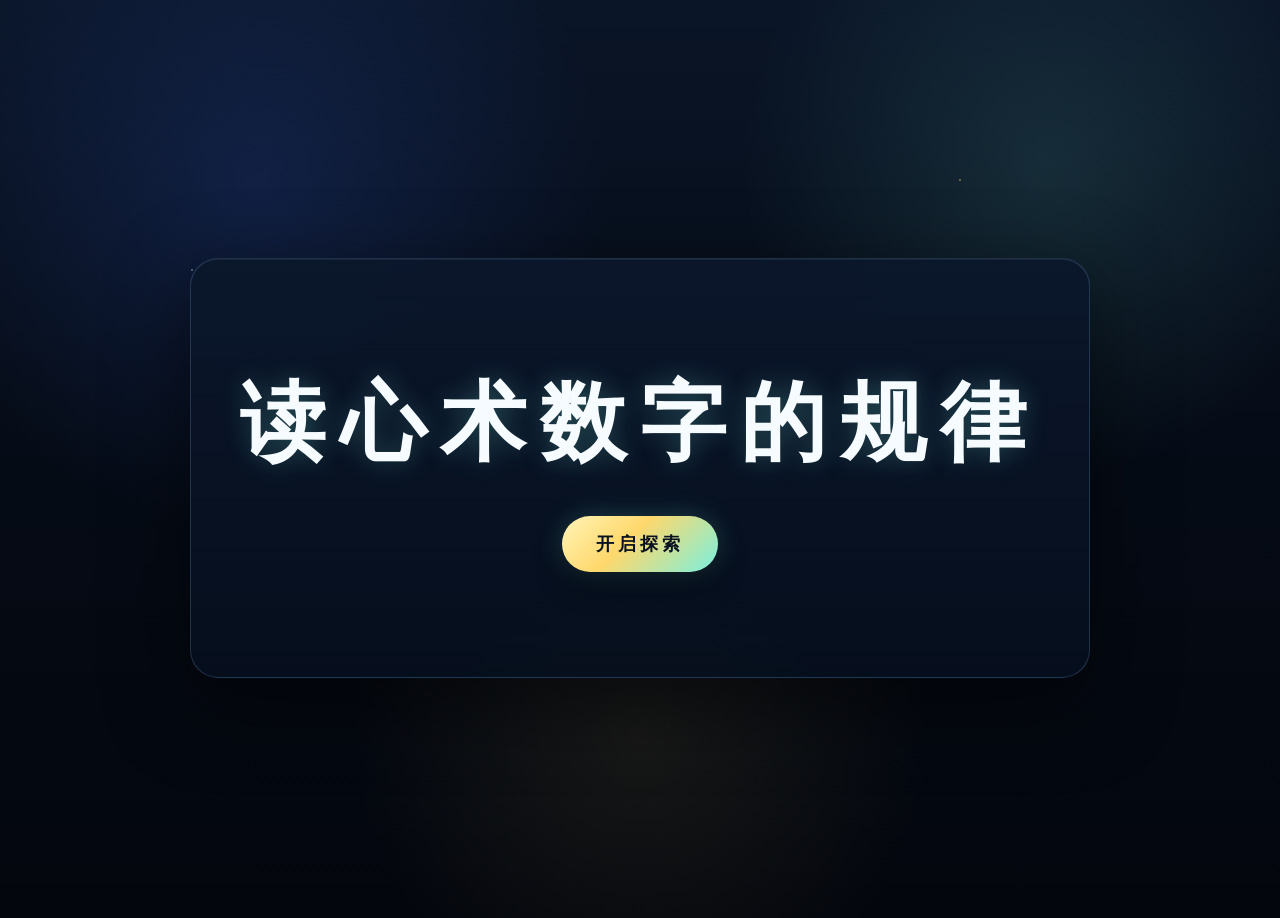
==== index.html @ 356b72db "Initial commit: 解密读心术互动页面 Co-authored-by: Cursor <cursoragent@cursor.com>" ====
﻿﻿﻿﻿﻿﻿﻿﻿<!DOCTYPE html>
<html lang="zh-CN">
<head>
    <meta charset="UTF-8" />
    <title>读心术解密</title>
    <style>
        :root {
            --bg: #07111f;
            --bg-deep: #030712;
            --panel: rgba(8, 20, 36, 0.86);
            --line: rgba(118, 198, 255, 0.22);
            --text: #eef6ff;
            --muted: #9cb8d3;
            --accent: #79f0df;
            --accent-2: #ffd76a;
            --danger: #ff6b6b;
            --cell-border: rgba(130, 180, 255, 0.18);
        }

        * {
            box-sizing: border-box;
            font-family: "Microsoft YaHei", sans-serif;
            margin: 0;
            padding: 0;
        }

        html, body { min-height: 100%; }

        body {
            background:
                radial-gradient(circle at 20% 20%, rgba(63, 111, 255, 0.16), transparent 28%),
                radial-gradient(circle at 82% 18%, rgba(121, 240, 223, 0.12), transparent 24%),
                radial-gradient(circle at 50% 80%, rgba(255, 215, 106, 0.08), transparent 30%),
                linear-gradient(180deg, #0a1527 0%, #050b15 52%, #03060d 100%);
            color: var(--text);
            overflow-x: hidden;
            position: relative;
        }

        body::before,
        body::after {
            content: "";
            position: fixed;
            inset: 0;
            pointer-events: none;
            z-index: 0;
        }

        body::before {
            background-image:
                radial-gradient(circle at 15% 30%, rgba(255,255,255,0.7) 0 1px, transparent 1.4px),
                radial-gradient(circle at 75% 20%, rgba(255,215,106,0.8) 0 1.2px, transparent 1.6px),
                radial-gradient(circle at 60% 72%, rgba(121,240,223,0.65) 0 1px, transparent 1.4px);
            opacity: 0.45;
        }

        body::after {
            background:
                linear-gradient(rgba(255,255,255,0.02) 1px, transparent 1px),
                linear-gradient(90deg, rgba(255,255,255,0.02) 1px, transparent 1px);
            background-size: 34px 34px;
            opacity: 0.16;
        }

        .start-screen {
            min-height: 100vh;
            display: flex;
            align-items: center;
            justify-content: center;
            padding: 32px;
            position: relative;
            z-index: 3;
        }

        .start-screen.hidden { display: none; }

        .start-panel {
            width: min(900px, 100%);
            min-height: 420px;
            padding: 48px 44px;
            border-radius: 28px;
            background: linear-gradient(180deg, rgba(11, 23, 43, 0.96) 0%, rgba(6, 15, 29, 0.94) 100%);
            border: 1px solid rgba(126, 190, 255, 0.2);
            box-shadow: 0 24px 80px rgba(0, 0, 0, 0.5), inset 0 1px 0 rgba(255,255,255,0.06);
            display: flex;
            flex-direction: column;
            align-items: center;
            justify-content: center;
            text-align: center;
        }

        .start-title {
            font-family: "STKaiti", "KaiTi", serif;
            font-size: clamp(46px, 8vw, 86px);
            letter-spacing: 14px;
            color: #f5fbff;
            margin-bottom: 34px;
            text-shadow: 0 0 24px rgba(121, 240, 223, 0.25);
        }

        #startBtn {
            border: none;
            padding: 16px 34px;
            border-radius: 999px;
            cursor: pointer;
            color: #08111f;
            font-size: 18px;
            font-weight: bold;
            letter-spacing: 4px;
            background: linear-gradient(135deg, #fff4b8 0%, #ffd86c 42%, #79f0df 100%);
            box-shadow: 0 14px 28px rgba(0,0,0,0.35), 0 0 26px rgba(121,240,223,0.22);
        }

        .app-shell {
            display: none;
            min-height: 100vh;
            padding: 24px 36px 40px;
            position: relative;
            z-index: 2;
        }

        .app-shell.active {
            display: block;
            animation: revealApp .6s ease both;
        }

        @keyframes revealApp {
            from { opacity: 0; transform: translateY(18px); }
            to { opacity: 1; transform: translateY(0); }
        }

        #resetBtn {
            position: fixed;
            top: 18px;
            left: 18px;
            width: 46px;
            height: 46px;
            font-size: 24px;
            background: linear-gradient(180deg, #17304b 0%, #0e1f34 100%);
            color: #fff6d2;
            border: 1px solid rgba(255, 215, 106, 0.36);
            border-radius: 14px;
            cursor: pointer;
            z-index: 30;
            display: flex;
            align-items: center;
            justify-content: center;
        }

        .main-title {
            text-align: center;
            font-family: "STKaiti", "KaiTi", serif;
            font-size: clamp(34px, 4vw, 52px);
            font-weight: bold;
            color: #f5fbff;
            margin-bottom: 12px;
            letter-spacing: 10px;
            text-shadow: 0 0 24px rgba(121,240,223,0.18);
        }

        .main-subtitle {
            text-align: center;
            color: var(--muted);
            font-size: 15px;
            letter-spacing: 2px;
            margin-bottom: 30px;
            min-height: 22px;
        }

        .container {
            display: flex;
            gap: 52px;
            align-items: flex-start;
            justify-content: center;
            flex-wrap: wrap;
            margin-top: 0;
        }

        .boardWrap {
            position: relative;
            display: flex;
            flex-direction: column;
            align-items: center;
            gap: 18px;
            padding: 24px 24px 20px;
            background: var(--panel);
            border: 1px solid var(--line);
            border-radius: 28px;
            box-shadow: 0 20px 50px rgba(0,0,0,0.36);
        }

        .board {
            display: grid;
            grid-template-columns: repeat(11, 50px);
            grid-template-rows: repeat(9, 50px);
            gap: 4px;
            padding: 8px;
            background: linear-gradient(180deg, rgba(11, 22, 40, 0.95), rgba(6, 12, 24, 0.95));
            border: 1px solid rgba(126, 190, 255, 0.16);
            border-radius: 20px;
            position: relative;
            z-index: 1;
        }

        .num {
            background: linear-gradient(180deg, rgba(14, 26, 44, 0.96) 0%, rgba(7, 14, 24, 0.96) 100%);
            display: flex;
            align-items: center;
            justify-content: center;
            font-size: 16px;
            font-weight: bold;
            color: #ecf7ff;
            position: relative;
            width: 50px;
            height: 50px;
            border: 1px solid var(--cell-border);
            border-radius: 14px;
        }

        .num span {
            font-size: 12px;
            margin-left: 2px;
        }

        .num.light {
            background: linear-gradient(180deg, #8bf6e8 0%, #5be2d2 100%) !important;
            color: #051019 !important;
            font-size: 20px !important;
            border-color: rgba(255,255,255,0.52);
            box-shadow: 0 0 18px rgba(121,240,223,0.34);
        }

        .num.light.animate {
            animation: blinkLight 0.6s ease-in-out 2;
        }

        @keyframes blinkLight {
            0% { transform: scale(1); }
            50% { transform: scale(1.08); }
            100% { transform: scale(1.03); }
        }

        /* 规律引导：点亮 4 个及以上后，用更强的聚焦效果抓住注意力 */
        .boardWrap.pattern-focus-mode {
            box-shadow: 0 20px 50px rgba(0,0,0,0.36), 0 0 42px rgba(255, 107, 107, 0.18);
        }

        .boardWrap.pattern-focus-mode .num:not(.light) {
            opacity: 0.36;
            filter: saturate(0.55);
            transition: opacity 0.25s ease, filter 0.25s ease;
        }

        .num.light.pattern-focus {
            z-index: 8;
            animation: patternFocusPulse 1.05s ease-in-out infinite;
            box-shadow: 0 0 22px rgba(121,240,223,0.46), 0 0 34px rgba(255,215,106,0.22);
        }

        @keyframes patternFocusPulse {
            0%, 100% { transform: scale(1); }
            50% { transform: scale(1.09); }
        }

        .circle-animation {
            --circle-delay: 0s;
            position: absolute;
            width: 66px;
            height: 66px;
            top: -8px;
            left: -8px;
            border-radius: 50%;
            border: 5px solid #ff4d4d;
            opacity: 0;
            pointer-events: none;
            z-index: 10;
            box-shadow: 0 0 14px rgba(255, 107, 107, 0.95), 0 0 30px rgba(255, 215, 106, 0.35);
            animation:
                circleDraw 0.7s ease-out var(--circle-delay) forwards,
                circleBreath 1.1s ease-in-out calc(var(--circle-delay) + 0.7s) 4;
        }

        .circle-animation::before,
        .circle-animation::after {
            content: "";
            position: absolute;
            inset: -8px;
            border-radius: 50%;
            border: 2px solid rgba(255, 215, 106, 0.85);
            animation: haloExpand 1.1s ease-out calc(var(--circle-delay) + 0.2s) 4;
        }

        .circle-animation::after {
            inset: -15px;
            border-color: rgba(255, 107, 107, 0.45);
            animation-delay: calc(var(--circle-delay) + 0.38s);
        }

        @keyframes circleDraw {
            0% { opacity: 0; transform: scale(0.35) rotate(0deg); border-color: transparent; }
            45% { opacity: 1; border-color: #ff4d4d; }
            100% { opacity: 1; transform: scale(1) rotate(360deg); border-color: #ff4d4d; }
        }

        @keyframes circleBreath {
            0%, 100% { transform: scale(1); }
            50% { transform: scale(1.13); }
        }

        @keyframes haloExpand {
            0% { opacity: 0.95; transform: scale(0.8); }
            100% { opacity: 0; transform: scale(1.35); }
        }

        .num-math-bubble {
            position: absolute;
            left: 50%;
            bottom: calc(100% + 10px);
            transform: translate(-50%, 6px) scale(0.88);
            padding: 5px 10px;
            border-radius: 999px;
            background: #ffd966;
            color: #222;
            font-size: 16px;
            font-weight: bold;
            line-height: 1;
            white-space: nowrap;
            pointer-events: none;
            box-shadow: 0 8px 18px rgba(0,0,0,0.35);
            opacity: 0;
            z-index: 5;
            animation: mathBubblePopUp 100s ease forwards;
        }

        .num-math-bubble::after {
            content: '';
            position: absolute;
            left: 50%;
            top: 100%;
            transform: translateX(-50%);
            border-width: 8px 7px 0 7px;
            border-style: solid;
            border-color: #ffd966 transparent transparent transparent;
        }

        .num-math-bubble.down {
            top: calc(100% + 10px);
            bottom: auto;
            transform: translate(-50%, -6px) scale(0.88);
            animation: mathBubblePopDown 100s ease forwards;
        }

        .num-math-bubble.down::after {
            top: auto;
            bottom: 100%;
            border-width: 0 7px 8px 7px;
            border-color: transparent transparent #ffd966 transparent;
        }

        @keyframes mathBubblePopUp {
            0% { opacity: 0; transform: translate(-50%, 10px) scale(0.78); }
            1% { opacity: 1; transform: translate(-50%, 0) scale(1); }
            99% { opacity: 1; transform: translate(-50%, -2px) scale(1); }
            100% { opacity: 0; transform: translate(-50%, -10px) scale(0.92); }
        }

        @keyframes mathBubblePopDown {
            0% { opacity: 0; transform: translate(-50%, -10px) scale(0.78); }
            1% { opacity: 1; transform: translate(-50%, 0) scale(1); }
            99% { opacity: 1; transform: translate(-50%, 2px) scale(1); }
            100% { opacity: 0; transform: translate(-50%, 10px) scale(0.92); }
        }

        .flow {
            display: flex;
            flex-direction: column;
            align-items: center;
            gap: 16px;
            width: 320px;
            padding: 24px;
            background: var(--panel);
            border: 1px solid var(--line);
            border-radius: 28px;
        }

        .inputFixed {
            position: relative;
            width: 100%;
            height: 84px;
        }

        .box {
            width: 100%;
            min-height: 78px;
            border: 1px solid rgba(126, 190, 255, 0.24);
            border-radius: 18px;
            display: flex;
            align-items: center;
            justify-content: center;
            font-size: 20px;
            background: rgba(7, 16, 29, 0.92);
            color: var(--text);
            padding: 0 14px;
            text-align: center;
        }

        .arrow {
            width: 0;
            height: 0;
            border-left: 13px solid transparent;
            border-right: 13px solid transparent;
            border-top: 16px solid rgba(121,240,223,0.92);
        }

        input {
            width: 100%;
            height: 100%;
            border: none;
            outline: none;
            text-align: center;
            font-size: 28px;
            font-weight: bold;
            background: transparent;
            color: #f6fbff;
            letter-spacing: 2px;
        }

        .inputFixed.guide-input .box {
            animation: inputGuidePulse 1.2s ease-in-out 2;
            border-color: rgba(255, 215, 106, 0.78);
            box-shadow: 0 0 24px rgba(255, 215, 106, 0.2);
        }

        .inputFixed.guide-input::before {
            content: attr(data-guide);
            position: absolute;
            left: 50%;
            top: -40px;
            transform: translateX(-50%);
            padding: 8px 16px;
            border-radius: 999px;
            background: linear-gradient(135deg, rgba(255, 244, 184, 0.98) 0%, rgba(121, 240, 223, 0.96) 100%);
            color: #102132;
            font-size: 17px;
            font-weight: bold;
            letter-spacing: 1px;
            white-space: nowrap;
            box-shadow: 0 10px 24px rgba(0,0,0,0.34), 0 0 18px rgba(255,215,106,0.18);
            z-index: 3;
            animation: inputHintFloat 0.28s ease both;
        }

        .inputFixed.guide-input::after {
            content: "";
            position: absolute;
            left: 50%;
            top: -11px;
            transform: translateX(-50%);
            width: 0;
            height: 0;
            border-left: 9px solid transparent;
            border-right: 9px solid transparent;
            border-top: 11px solid rgba(255, 244, 184, 0.98);
            z-index: 3;
            animation: inputHintFloat 0.28s ease both;
        }
        /* 小手引导图标 */
        /* 小手引导图标 */
        .hand-guide {
            position: absolute;
            font-size: 42px;
            z-index: 100;
            pointer-events: none;
            animation: handGuideMove 2s ease-in-out 3;
        }

        @keyframes handGuideMove {
            0% {
                opacity: 0;
                transform: translate(-30px, -80px) scale(0.6);
            }
            25% {
                opacity: 1;
                transform: translate(-10px, -20px) scale(1);
            }
            50% {
                transform: translate(0, 5px) scale(1.05);
            }
            60% {
                transform: translate(0, -5px) scale(0.95);
            }
            70% {
                transform: translate(0, 3px) scale(1.02);
            }
            80% {
                opacity: 1;
                transform: translate(0, 0) scale(1);
            }
            100% {
                opacity: 0;
                transform: translate(10px, 10px) scale(0.8);
            }
        }
        @keyframes inputGuidePulse {
            0% { transform: scale(1); box-shadow: 0 0 0 rgba(255, 215, 106, 0); }
            45% { transform: scale(1.035); box-shadow: 0 0 28px rgba(255, 215, 106, 0.34); }
            100% { transform: scale(1); box-shadow: 0 0 0 rgba(255, 215, 106, 0); }
        }

        @keyframes inputHintFloat {
            0% { opacity: 0; transform: translate(-50%, 8px) scale(0.92); }
            100% { opacity: 1; transform: translate(-50%, 0) scale(1); }
        }

        /* 去掉 number 输入框上下箭头 */
        input::-webkit-outer-spin-button,
        input::-webkit-inner-spin-button {
            -webkit-appearance: none;
            margin: 0;
        }

        input[type="number"] {
            -moz-appearance: textfield;
            appearance: textfield;
        }

        #result {
            color: #ffe7a2;
            font-weight: bold;
        }

        #secretBtn {
            padding: 13px 28px;
            background: linear-gradient(135deg, #fff4b8 0%, #ffd76a 52%, #ffe9a8 100%);
            color: #1d2530;
            border: 1px solid rgba(255,255,255,0.45);
            border-radius: 999px;
            font-size: 16px;
            font-weight: bold;
            cursor: pointer;
            display: none;
            opacity: 0;
            transform: translateY(8px) scale(0.96);
            transition: opacity 0.8s ease, transform 0.8s ease;
        }

        #secretBtn.reveal {
            opacity: 0.88;
            transform: translateY(0) scale(1);
        }

        #secretBtn.reveal.soft-breath {
            animation: secretBtnSoftBreath 2.4s ease-in-out infinite;
        }

        @keyframes secretBtnSoftBreath {
            0%, 100% {
                opacity: 0.86;
                transform: translateY(0) scale(1);
                box-shadow: 0 8px 18px rgba(0,0,0,0.24), 0 0 0 rgba(255,215,106,0);
            }
            50% {
                opacity: 1;
                transform: translateY(0) scale(1.035);
                box-shadow: 0 10px 22px rgba(0,0,0,0.28), 0 0 18px rgba(255,215,106,0.22);
            }
        }

        /* 气泡：最高层，不被遮罩挡住 */
        .tip-bubble {
            position: fixed;
            right: 30px;
            bottom: 24px;
            padding: 14px 20px;
            font-size: 22px;
            min-width: 180px;
            max-width: 500px;
            background: linear-gradient(135deg, rgba(126, 247, 229, 0.95) 0%, rgba(255, 231, 162, 0.96) 100%);
            color: #132230;
            border-radius: 20px 8px 20px 20px;
            z-index: 300;
            display: none;
            animation: bubbleBlink 0.6s;
            line-height: 1.45;
            text-align: left;
            white-space: pre-wrap;
            box-shadow: 0 14px 28px rgba(0,0,0,0.34);
        }

        .tip-bubble.show { display: block; }

        @keyframes bubbleBlink {
            0% { opacity: 0; transform: scale(.84) translateY(12px); }
            100% { opacity: 1; transform: scale(1) translateY(0); }
        }

        .focus-overlay {
            position: fixed;
            inset: 0;
            background: rgba(0, 0, 0, 0.85);
            z-index: 140;
            display: none;
        }

        .focus-overlay.active { display: block; }

        .focus-fly-layer {
            position: fixed;
            inset: 0;
            z-index: 200;
            pointer-events: none;
        }

        .fly-num {
            position: fixed;
            width: 50px;
            height: 50px;
            border-radius: 14px;
            display: flex;
            align-items: center;
            justify-content: center;
            font-size: 22px;
            font-weight: bold;
            color: #051019;
            background: linear-gradient(180deg, #8bf6e8 0%, #5be2d2 100%);
            border: 1px solid rgba(255,255,255,0.52);
            box-shadow: 0 0 18px rgba(121,240,223,0.34);
            z-index: 201;
            transform-origin: center center;
        }

        .result-fly-num {
            position: fixed;
            width: 50px;
            height: 50px;
            border-radius: 14px;
            display: flex;
            align-items: center;
            justify-content: center;
            font-size: 22px;
            font-weight: bold;
            color: #051019;
            background: linear-gradient(180deg, #fff1a8 0%, #79f0df 100%);
            border: 1px solid rgba(255,255,255,0.62);
            box-shadow: 0 0 24px rgba(255,215,106,0.38), 0 0 18px rgba(121,240,223,0.28);
            z-index: 260;
            pointer-events: none;
            transform-origin: center center;
        }

        #continueExploreBtn {
            position: fixed;
            left: 50%;
            top: calc(50% + 96px);
            transform: translateX(-50%);
            padding: 13px 30px;
            border: none;
            border-radius: 999px;
            font-size: 18px;
            font-weight: bold;
            letter-spacing: 2px;
            color: #1d2530;
            background: linear-gradient(135deg, #fff4b8 0%, #ffd76a 52%, #ffe9a8 100%);
            box-shadow: 0 12px 24px rgba(0,0,0,0.38), 0 0 28px rgba(255,215,106,0.28);
            cursor: pointer;
            z-index: 220;
            display: none;
        }

        #continueExploreBtn.show { display: block; }

        /* hover 算式气泡 */
        .num.light .hover-bubble {
            display: none;
            position: absolute;
            left: 50%;
            bottom: calc(100% + 10px);
            transform: translateX(-50%);
            padding: 5px 10px;
            border-radius: 999px;
            background: rgba(255, 255, 255, 0.92);
            color: #1a2e3a;
            font-size: 14px;
            font-weight: bold;
            line-height: 1;
            white-space: nowrap;
            pointer-events: none;
            box-shadow: 0 4px 12px rgba(0,0,0,0.28);
            z-index: 20;
        }

        .num.light .hover-bubble::after {
            content: '';
            position: absolute;
            left: 50%;
            top: 100%;
            transform: translateX(-50%);
            border-width: 6px 5px 0 5px;
            border-style: solid;
            border-color: rgba(255,255,255,0.92) transparent transparent transparent;
        }

        .num.light:hover .hover-bubble {
            display: block;
        }
    </style>
</head>
<body>
<div class="start-screen" id="startScreen">
    <div class="start-panel">
        <h1 class="start-title">读心术数字的规律</h1>
        <button id="startBtn">开启探索</button>
    </div>
</div>

<div class="app-shell" id="appShell">
    <button id="resetBtn">↻</button>
    <h1 class="main-title">找一找数字的规律</h1>
    <p class="main-subtitle"></p>

    <div class="container">
        <div class="boardWrap">
            <div class="board" id="board"></div>
            <button id="secretBtn">发现规律✅</button>
        </div>

        <div class="flow">
            <div class="inputFixed">
                <div class="box">
                    <input type="text" id="input" inputmode="numeric" maxlength="2" autocomplete="off" />
                </div>
            </div>

            <div class="arrow"></div>
            <div class="box" id="boxGe">减去这个数的个位数字：</div>
            <div class="arrow"></div>
            <div class="box" id="boxShi">减去这个数的十位数字：</div>
            <div class="arrow"></div>
            <div class="box" id="result"></div>
        </div>
    </div>
</div>

<div class="tip-bubble" id="normalTip"></div>

<div class="focus-overlay" id="focusOverlay">
    <div class="focus-fly-layer" id="focusFlyLayer"></div>
    <button id="continueExploreBtn">继续探索</button>
</div>

<audio id="bgm" src="bgm.mp3" loop preload="auto">
<audio id="voiceAudio" preload="auto">
<audio id="effectAudio" preload="auto"></audio>

<script>
    const board = document.getElementById('board');
    const boardWrap = document.querySelector('.boardWrap');
    const appShell = document.getElementById('appShell');
    const startScreen = document.getElementById('startScreen');
    const startBtn = document.getElementById('startBtn');
    const bgm = document.getElementById('bgm');
    const voiceAudio = document.getElementById('voiceAudio');
    const effectAudio = document.getElementById('effectAudio');
    const secretBtn = document.getElementById('secretBtn');
    const normalTip = document.getElementById('normalTip');
    const input = document.getElementById('input');
    const inputFixed = document.querySelector('.inputFixed');
    const resetBtn = document.getElementById('resetBtn');
    const boxGe = document.getElementById('boxGe');
    const boxShi = document.getElementById('boxShi');
    const resultBox = document.getElementById('result');

    const focusOverlay = document.getElementById('focusOverlay');
    const focusFlyLayer = document.getElementById('focusFlyLayer');
    const continueExploreBtn = document.getElementById('continueExploreBtn');

    let numDomList = [];
    let lightRecord = [];
    let lastTenDigit = null;
    let lastResult = null;
    let circleTimer = null;
    let hasStarted = false;
    let isResultAnimating = false;
    let isFocusAnimating = false;
    let hasPlayedThreeNumsFocus = false;
    let secretBtnTimer = null;

    const mathBubbleTimers = new WeakMap();

    const lionNums = new Set([9,18,27,36,45,54,63,72,81,90,99]);
    const randomEmojis = ["🐹","🍎","🍊","⭐","🐶","🌸","🐮","🔥","🌈","✨","💡","🦁"];

    bgm.volume = 0.14;

    // 阶段音频配置
    const stageAudioConfig = {
        start: { text: '先输入一个10到19之间的两位数，看看会得到什么结果', audio: 'audio/0.mp3' },
        firstLight: { text: '很好。接下来试试其他两位数', audio: 'audio/1.mp3' },
        secondLight: { text: '再尝试输入一个新的数，或许你会有所发现', audio: 'audio/2.mp3' },
        thirdLight: { text: '看看你点亮的三个数，有什么共同的数学规律？你可以继续探索，验证你的猜想', audio: ['audio/3-1.mp3', 'audio/3-2.mp3'] },
        fourthLight: { text: '通通过9好像可以计算出这些数，如果你发现了规律，可以点击图案下方的按钮', audio: 'audio/4.mp3' },
        fifthLight: { text: '规律好像都在9的乘法口诀里', audio: 'audio/5.mp3' },
        sixthLight: { text: '仔细观察这些数上面的气泡，你发现规律了吗', audio: 'audio/6.mp3' },
        seventhLight: { text: '仔细观察这些数上面的气泡，你发现规律了吗', audio: 'audio/7.mp3' },
        eighthLight: { text: '这些数除以9，好像都能除得尽', audio: 'audio/8.mp3' },
        sameResult: { text: '这个结果和上次的一样，换个十位数再试试看', audio: 'audio/结果一样.mp3' },
        alreadyLight: { text: '这个结果已经被点亮过了，换一个开头不一样的两位数', audio: 'audio/被点亮过.mp3' },
        light: { audio: 'audio/点亮.mp3' }
    };

    let currentAudioIndex = 0;
    let pendingAudios = [];

    function getRandomEmoji() {
        return randomEmojis[Math.floor(Math.random() * randomEmojis.length)];
    }

    function buildBoard() {
        board.innerHTML = '';
        numDomList = [];
        for (let i = 1; i <= 99; i++) {
            const d = document.createElement('div');
            d.className = 'num';
            const emoji = lionNums.has(i) ? "🦁" : getRandomEmoji();
            d.innerHTML = `${i}<span>${emoji}</span>`;
            d.dataset.val = i;
            board.appendChild(d);
            numDomList.push(d);
        }
    }

    function setInitialLight() {
        lightRecord = [];
    }

    // ── 音频播放函数 ──────────────────────────────────────
    function stopAudio() {
        voiceAudio.pause();
        voiceAudio.currentTime = 0;
        pendingAudios = [];
    }

    function playAudio(audioPath) {
        voiceAudio.src = audioPath;
        voiceAudio.volume = 0.95;
        voiceAudio.play().catch(e => console.log('音频播放失败:', e));
    }

    function playEffect(audioPath) {
        effectAudio.src = audioPath;
        effectAudio.volume = 0.8;
        effectAudio.play().catch(e => console.log('音效播放失败:', e));
    }

    async function playAudiosSequentially(audioPaths) {
        for (let i = 0; i < audioPaths.length; i++) {
            playAudio(audioPaths[i]);
            await new Promise(resolve => {
                const onEnded = () => {
                    voiceAudio.removeEventListener('ended', onEnded);
                    resolve();
                };
                voiceAudio.addEventListener('ended', onEnded);
            });
        }
    }

    function showTip(t, audio = null) {
        stopAudio();
        
        let displayText = t;
        if (t.length > 22) {
            const half = Math.floor(t.length / 2);
            let splitIndex = t.lastIndexOf(' ', half);
            if (splitIndex === -1) splitIndex = half;
            displayText = t.substring(0, splitIndex) + "\n" + t.substring(splitIndex);
        }
        normalTip.innerText = displayText;
        normalTip.classList.remove('show');
        void normalTip.offsetWidth;
        normalTip.classList.add('show');
        
        // 播放音频
        if (audio) {
            if (Array.isArray(audio)) {
                playAudiosSequentially(audio);
            } else {
                playAudio(audio);
            }
        }
    }

    function hideTip() {
        normalTip.classList.remove('show');
        stopAudio();
    }

    function wait(ms) {
        return new Promise(resolve => setTimeout(resolve, ms));
    }

    function getCellCenter(el) {
        const rect = el.getBoundingClientRect();
        return {
            x: rect.left + rect.width / 2,
            y: rect.top + rect.height / 2
        };
    }

    function guideInputForNextTry(message = '输入一个新的两位数') {
        if (isFocusAnimating || focusOverlay.classList.contains('active')) return;
        input.disabled = false;
        input.value = '';
        input.removeAttribute('placeholder');
        input.focus();

        inputFixed.dataset.guide = message;
        inputFixed.classList.remove('guide-input');
        void inputFixed.offsetWidth;
        inputFixed.classList.add('guide-input');
    }

    function showHandGuide() {
        // 移除已有的小手图标
        document.querySelectorAll('.hand-guide').forEach(el => el.remove());
        
        const hand = document.createElement('div');
        hand.className = 'hand-guide';
        hand.textContent = '👆';
        
        // 定位到输入框内部偏上的位置
        const rect = inputFixed.querySelector('.box').getBoundingClientRect();
        hand.style.left = `${rect.left + rect.width / 2 - 12}px`;
        hand.style.top = `${rect.top + rect.height / 2 - 15}px`;
        
        document.body.appendChild(hand);
        
        // 移除小手的函数
        const removeHand = () => {
            hand.remove();
            input.removeEventListener('click', removeHand);
            input.removeEventListener('input', removeHand);
        };
        
        // 点击输入框时移除小手
        input.addEventListener('click', removeHand);
        
        // 输入数字时移除小手
        input.addEventListener('input', removeHand);
        
        // 动画结束后移除（作为备用）
        setTimeout(() => {
            removeHand();
        }, 6000);
    }

    function hideInputGuide() {
        inputFixed.classList.remove('guide-input');
        delete inputFixed.dataset.guide;
    }


    function hideSecretButton() {
        clearTimeout(secretBtnTimer);
        secretBtnTimer = null;
        secretBtn.classList.remove('reveal', 'soft-breath');
        secretBtn.style.display = 'none';
    }

    function revealSecretButton(delay = 0) {
        clearTimeout(secretBtnTimer);
        secretBtnTimer = setTimeout(() => {
            secretBtn.style.display = 'block';
            secretBtn.classList.remove('reveal', 'soft-breath');
            void secretBtn.offsetWidth;
            secretBtn.classList.add('reveal', 'soft-breath');
        }, delay);
    }

    function getDifferentStartingNumberHint(curTen) {
        if (curTen >= 2 && curTen <= 8) {
            return `换个十位数试试，比如${curTen + 1}0多的数。`;
        }
        if (curTen === 9) {
            return "换个十位数试试，比如20多或30多。";
        }
        return "换个十位数试试，比如20多、30多。";
    }


    function showInputInvalidTip(message) {
        clearCalc();
        showTip(message);
        guideInputForNextTry('请输入10到99的两位整数');
    }

    function normalizeInputValue(raw) {
        return raw.replace(/\D/g, '').slice(0, 2);
    }

    function isValidTwoDigitIntegerText(v) {
        return /^\d{2}$/.test(v) && Number(v) >= 10 && Number(v) <= 99;
    }

    async function animateResultToCell(num, targetEl) {
        const from = getCellCenter(resultBox);
        const to = getCellCenter(targetEl);
        const fly = document.createElement('div');
        fly.className = 'result-fly-num';
        fly.textContent = num;
        fly.style.left = `${from.x - 25}px`;
        fly.style.top = `${from.y - 25}px`;
        document.body.appendChild(fly);

        // 飞行动画开始时播放点亮音效
        playEffect(stageAudioConfig.light.audio);

        const animation = fly.animate(
            [
                { transform: 'translate(0,0) scale(1)', opacity: 1 },
                {
                    transform: `translate(${to.x - from.x}px, ${to.y - from.y}px) scale(1.08)`,
                    opacity: 1
                }
            ],
            {
                duration: 900,
                easing: 'cubic-bezier(0.22, 0.75, 0.25, 1)',
                fill: 'forwards'
            }
        );

        try {
            await animation.finished;
        } catch (e) {
            // 动画被重置时，仍然继续完成点亮流程。
        }

        fly.remove();
    }

    function lightResultCell(el) {
        el.classList.remove('animate');
        void el.offsetWidth;
        el.classList.add('light', 'animate');

        // 插入 hover 算式气泡
        const val = Number(el.dataset.val);
        if (val % 9 === 0) {
            const existing = el.querySelector('.hover-bubble');
            if (!existing) {
                const hb = document.createElement('div');
                hb.className = 'hover-bubble';
                hb.textContent = `${val / 9} × 9 = ${val}`;
                el.appendChild(hb);
            }
        }
    }

    async function playThreeNumbersFocusAnimation() {
        if (isFocusAnimating || hasPlayedThreeNumsFocus || lightRecord.length < 3) return;

        isFocusAnimating = true;
        hasPlayedThreeNumsFocus = true;

        // 第三个点亮后停顿 0.5s
        await wait(500);

        input.disabled = true;
        focusOverlay.classList.add('active');
        continueExploreBtn.classList.remove('show');
        focusFlyLayer.innerHTML = '';

        // 数字按从小到大排序（左 -> 右）
        const nums = lightRecord.slice(0, 3).sort((a, b) => a - b);
        const centerX = window.innerWidth / 2;
        const centerY = window.innerHeight / 2;
        const targetOffsets = [-108, 0, 108];

        for (let i = 0; i < nums.length; i++) {
            const n = nums[i];
            const sourceEl = numDomList[n - 1];
            if (!sourceEl) continue;

            const from = getCellCenter(sourceEl);
            const to = { x: centerX + targetOffsets[i], y: centerY };

            const fly = document.createElement('div');
            fly.className = 'fly-num';
            fly.textContent = n;
            fly.style.left = `${from.x - 25}px`;
            fly.style.top = `${from.y - 25}px`;
            focusFlyLayer.appendChild(fly);

            fly.animate(
                [
                    { transform: 'translate(0,0) scale(1)', opacity: 1 },
                    {
                        transform: `translate(${to.x - from.x}px, ${to.y - from.y}px) scale(1.5)`,
                        opacity: 1
                    }
                ],
                {
                    duration: 4000,
                    easing: 'cubic-bezier(0.22, 0.75, 0.25, 1)',
                    fill: 'forwards'
                }
            );

            await wait(500);
        }

        await wait(1000);
        // 使用预录制音频
        const config = stageAudioConfig.thirdLight;
        showTip(config.text, config.audio);
        continueExploreBtn.classList.add('show');
    }

    function removeAllCircles() {
        document.querySelectorAll('.circle-animation').forEach(c => c.remove());
        document.querySelectorAll('.num.pattern-focus').forEach(d => d.classList.remove('pattern-focus'));
        boardWrap.classList.remove('pattern-focus-mode');
    }

    function drawRedCircles() {
        clearTimeout(circleTimer);
        removeAllCircles();

        // 三个数字时不画圈；4个及以上进入“规律聚焦”状态
        if (lightRecord.length >= 4) {
            boardWrap.classList.add('pattern-focus-mode');
            lightRecord
                .slice()
                .sort((a, b) => a - b)
                .forEach((num, index) => {
                    const el = numDomList[num - 1];
                    if (!el) return;
                    el.classList.add('pattern-focus');
                    const circle = document.createElement('div');
                    circle.className = 'circle-animation';
                    circle.style.setProperty('--circle-delay', `${index * 0.22}s`);
                    el.appendChild(circle);
                });
            circleTimer = setTimeout(removeAllCircles, 7200 + lightRecord.length * 220);
        }
    }

    function showMathBubble(el, num) {
        const cnt = lightRecord.length;
        if (cnt < 6) return;
        if (num === 9) return;
        if (!el || num % 9 !== 0) return;

        const oldBubble = el.querySelector('.num-math-bubble');
        if (oldBubble) oldBubble.remove();

        const oldTimer = mathBubbleTimers.get(el);
        if (oldTimer) clearTimeout(oldTimer);

        const bubble = document.createElement('div');
        bubble.className = 'num-math-bubble';
        if (el.offsetTop < 60) bubble.classList.add('down');
        bubble.textContent = `${num / 9}*9`;
        el.appendChild(bubble);

        const timer = setTimeout(() => {
            bubble.remove();
            mathBubbleTimers.delete(el);
        }, 100000);

        mathBubbleTimers.set(el, timer);
    }

    function showAllExistingBubblesAtFive() {
        const cnt = lightRecord.length;
        if (cnt !== 6) return;

        lightRecord.forEach(num => {
            const el = numDomList[num - 1];
            if (!el || num % 9 !== 0) return;

            const oldBubble = el.querySelector('.num-math-bubble');
            if (oldBubble) oldBubble.remove();

            const oldTimer = mathBubbleTimers.get(el);
            if (oldTimer) clearTimeout(oldTimer);

            const bubble = document.createElement('div');
            bubble.className = 'num-math-bubble';
            if (num !== 9 && el.offsetTop < 60) bubble.classList.add('down');
            bubble.textContent = num === 9 ? '1*9' : `${num / 9}*9`;
            el.appendChild(bubble);

            const timer = setTimeout(() => {
                bubble.remove();
                mathBubbleTimers.delete(el);
            }, 100000);

            mathBubbleTimers.set(el, timer);
        });
    }

    function updateTip(num) {
        const curTen = Math.floor(num / 10);

        if (lastTenDigit !== null && curTen === lastTenDigit) {
            showTip(`十位一样，结果也一样。${getDifferentStartingNumberHint(curTen)}`);
            return;
        }

        const cnt = lightRecord.length;
        if (cnt === 4) {
            revealSecretButton(2600);
        } else if (cnt > 4) {
            revealSecretButton(0);
        }

        // 根据点亮数量播放对应音频（1-8个使用预录制音频，9个及以上保持原样）
        if (cnt === 1) {
            const config = stageAudioConfig.firstLight;
            showTip(config.text, config.audio);
        } else if (cnt === 2) {
            const config = stageAudioConfig.secondLight;
            showTip(config.text, config.audio);
        } else if (cnt === 3) {
            // 由飞行动画结束后提示
        } else if (cnt === 4) {
            const config = stageAudioConfig.fourthLight;
            showTip(config.text, config.audio);
        } else if (cnt === 5) {
            const config = stageAudioConfig.fifthLight;
            showTip(config.text, config.audio);
        } else if (cnt === 6) {
            const config = stageAudioConfig.sixthLight;
            showTip(config.text, config.audio);
        } else if (cnt === 7) {
            const config = stageAudioConfig.seventhLight;
            showTip(config.text, config.audio);
        } else if (cnt === 8) {
            const config = stageAudioConfig.eighthLight;
            showTip(config.text, config.audio);
        } else if (cnt >= 9) {
            // 第九个及以上保持现有逻辑
            showTip("你已经找到规律了！点击下方按钮继续。");
        }
    }

    // 高亮某个计算步骤框，短暂闪烁后恢复
    function highlightBox(el) {
        el.style.transition = 'box-shadow 0.25s ease, border-color 0.25s ease';
        el.style.borderColor = 'rgba(255, 215, 106, 0.85)';
        el.style.boxShadow = '0 0 22px rgba(255, 215, 106, 0.28)';
        setTimeout(() => {
            el.style.borderColor = '';
            el.style.boxShadow = '';
        }, 700);
    }

    // 逐步展示计算过程，每步之间停顿，最后结果出现后再停顿给学生反应时间
    async function updateCalcAnimated(a, b, s) {
        const c1 = a - b;
        const c2 = c1 - s;

        // 第一步：减个位
        boxGe.innerText = `减去个位：${a} - ${b} = ${c1}`;
        highlightBox(boxGe);
        await wait(350);

        // 第二步：减十位
        boxShi.innerText = `减十位：${c1} - ${s} = ${c2}`;
        highlightBox(boxShi);
        await wait(550);

        // 第三步：结果出现
        resultBox.textContent = `结果：${c2}`;
        highlightBox(resultBox);

        // 停顿，给学生看结果的时间
        await wait(1100);
    }

    function clearCalc() {
        boxGe.innerText = "减去这个数的个位数字：";
        boxShi.innerText = "减去这个数的十位数字：";
        resultBox.textContent = "";
    }

    async function calc(num) {
        if (isResultAnimating || isFocusAnimating) return;
        if (!Number.isInteger(num) || num < 10 || num > 99) {
            showInputInvalidTip('请输入10到99之间的两位整数。');
            return;
        }

        const ge = num % 10;
        const shi = Math.floor(num / 10);
        const res = num - ge - shi;

        // 先清空旧内容，禁用输入，开始逐步展示计算
        clearCalc();
        isResultAnimating = true;
        input.disabled = true;

        await updateCalcAnimated(num, ge, shi);

        // 首次输入强制要求输入10-19范围的数，让9先亮起来
        if (lightRecord.length === 0 && res !== 9) {
            showTip("先输入10到19之间的数。");
            isResultAnimating = false;
            input.disabled = false;
            input.focus();
            input.select();
            return;
        }

        const isAlreadyLight = lightRecord.includes(res);
        const curTen = Math.floor(num / 10);
        
        // 十位数字重复
        if (lastTenDigit !== null && curTen === lastTenDigit) {
            const config = stageAudioConfig.sameResult;
            showTip(config.text, config.audio);
            lastResult = res;
            isResultAnimating = false;
            drawRedCircles();
            guideInputForNextTry();
            return;
        }
        
        // 结果已被点亮
        if (isAlreadyLight) {
            const config = stageAudioConfig.alreadyLight;
            showTip(config.text, config.audio);
            lastResult = res;
            lastTenDigit = curTen;
            isResultAnimating = false;
            drawRedCircles();
            guideInputForNextTry();
            return;
        }

        let isNew = false;
        if (res >= 1 && res <= 99 && !lightRecord.includes(res)) {
            const el = numDomList[res - 1];
            lightRecord.push(res);
            try {
                await animateResultToCell(res, el);
            } finally {
                lightResultCell(el);
                isResultAnimating = false;
            }
            isNew = true;
        } else {
            isResultAnimating = false;
        }

        lastResult = res;
        updateTip(num);
        lastTenDigit = Math.floor(num / 10);
        drawRedCircles();

        if (isNew && lightRecord.length === 3) {
            input.value = '';
            playThreeNumbersFocusAnimation();
            return;
        }

        showAllExistingBubblesAtFive();

        const cnt = lightRecord.length;
        if (isNew && cnt >= 6) {
            const el = numDomList[res - 1];
            showMathBubble(el, res);
        }

        if (isNew) {
            guideInputForNextTry();
        }
    }

    input.addEventListener('beforeinput', (e) => {
        if (isResultAnimating || isFocusAnimating) return;

        if (e.inputType && e.inputType.startsWith('delete')) return;
        if (e.inputType === 'insertFromPaste') return;

        if (e.data && !/^\d$/.test(e.data)) {
            e.preventDefault();
            showInputInvalidTip('这里只能输入10到99的两位整数哦。');
            return;
        }

        const selectionLength = input.selectionEnd - input.selectionStart;
        if (e.data && input.value.length - selectionLength >= 2) {
            e.preventDefault();
            showInputInvalidTip('最多输入两位数，请输入10到99之间的整数。');
        }
    });

    input.addEventListener('paste', (e) => {
        if (isResultAnimating || isFocusAnimating) return;
        e.preventDefault();
        const text = (e.clipboardData || window.clipboardData).getData('text');
        const cleaned = normalizeInputValue(text);
        input.value = cleaned;

        if (!cleaned) {
            showInputInvalidTip('这里只能输入10到99的两位整数哦。');
            return;
        }

        if (cleaned.length < 2 || !isValidTwoDigitIntegerText(cleaned)) {
            showInputInvalidTip('请输入10到99之间的两位整数。');
            return;
        }

        hideInputGuide();
        hideTip();
        calc(Number(cleaned));
    });

    input.addEventListener('input', () => {
        if (isResultAnimating || isFocusAnimating) return;
        hideInputGuide();
        hideTip();

        const raw = input.value.trim();
        const cleaned = normalizeInputValue(raw);

        if (raw !== cleaned) {
            input.value = cleaned;
            showInputInvalidTip('这里只能输入10到99的两位整数哦。');
            return;
        }

        if (!cleaned) {
            clearCalc();
            return;
        }

        if (cleaned.length === 1) {
            clearCalc();
            showTip('再输入一位，组成两位数。');
            return;
        }

        if (!isValidTwoDigitIntegerText(cleaned)) {
            showInputInvalidTip('请输入10到99之间的两位整数。');
            return;
        }

        calc(Number(cleaned));
    });

    input.addEventListener('blur', () => {
        const v = input.value.trim();
        if (v && !isValidTwoDigitIntegerText(v)) {
            showInputInvalidTip('请输入10到99之间的两位整数。');
        }
    });

    input.addEventListener('click', hideInputGuide);

    resetBtn.addEventListener('click', () => {
        hideTip();
        clearTimeout(circleTimer);

        numDomList.forEach(d => {
            d.classList.remove('light', 'animate', 'pattern-focus');

            const timer = mathBubbleTimers.get(d);
            if (timer) {
                clearTimeout(timer);
                mathBubbleTimers.delete(d);
            }

            const bubble = d.querySelector('.num-math-bubble');
            if (bubble) bubble.remove();

            const hoverBubble = d.querySelector('.hover-bubble');
            if (hoverBubble) hoverBubble.remove();
        });

        removeAllCircles();

        input.value = '';
        lightRecord = [];
        lastTenDigit = null;
        lastResult = null;
        clearCalc();
        hideSecretButton();

        focusOverlay.classList.remove('active');
        continueExploreBtn.classList.remove('show');
        focusFlyLayer.innerHTML = '';
        document.querySelectorAll('.result-fly-num').forEach(d => d.remove());
        input.disabled = false;
        isResultAnimating = false;
        isFocusAnimating = false;
        hasPlayedThreeNumsFocus = false;
        hideInputGuide();

        buildBoard();
        setInitialLight();
        // 使用预录制音频
        const config = stageAudioConfig.start;
        showTip(config.text, config.audio);
        guideInputForNextTry('输入10到19之间的数');
    });

    secretBtn.addEventListener('click', () => {
        showTip("太棒了，进入下一环节！");
    });

    continueExploreBtn.addEventListener('click', () => {
        continueExploreBtn.classList.remove('show');
        focusOverlay.classList.remove('active');
        focusFlyLayer.innerHTML = '';
        input.disabled = false;
        isFocusAnimating = false;
        // 新增：点击“继续探索”后给出二次引导气泡
        showTip("再试一个，验证一下你的猜想。");
        guideInputForNextTry('换两位数再试试');
    });

    startBtn.addEventListener('click', async () => {
        if (hasStarted) return;
        hasStarted = true;

        startScreen.classList.add('hidden');
        appShell.classList.add('active');
        // 使用预录制音频
        const config = stageAudioConfig.start;
        showTip(config.text, config.audio);
        guideInputForNextTry('输入10到19之间的数');
        // 延迟显示小手引导
        setTimeout(showHandGuide, 800);

        try {
            await bgm.play();
        } catch (e) {
            console.log('背景音乐播放失败：', e);
        }
    });

    buildBoard();
    setInitialLight();
    clearCalc();
</script>
</body>
</html>
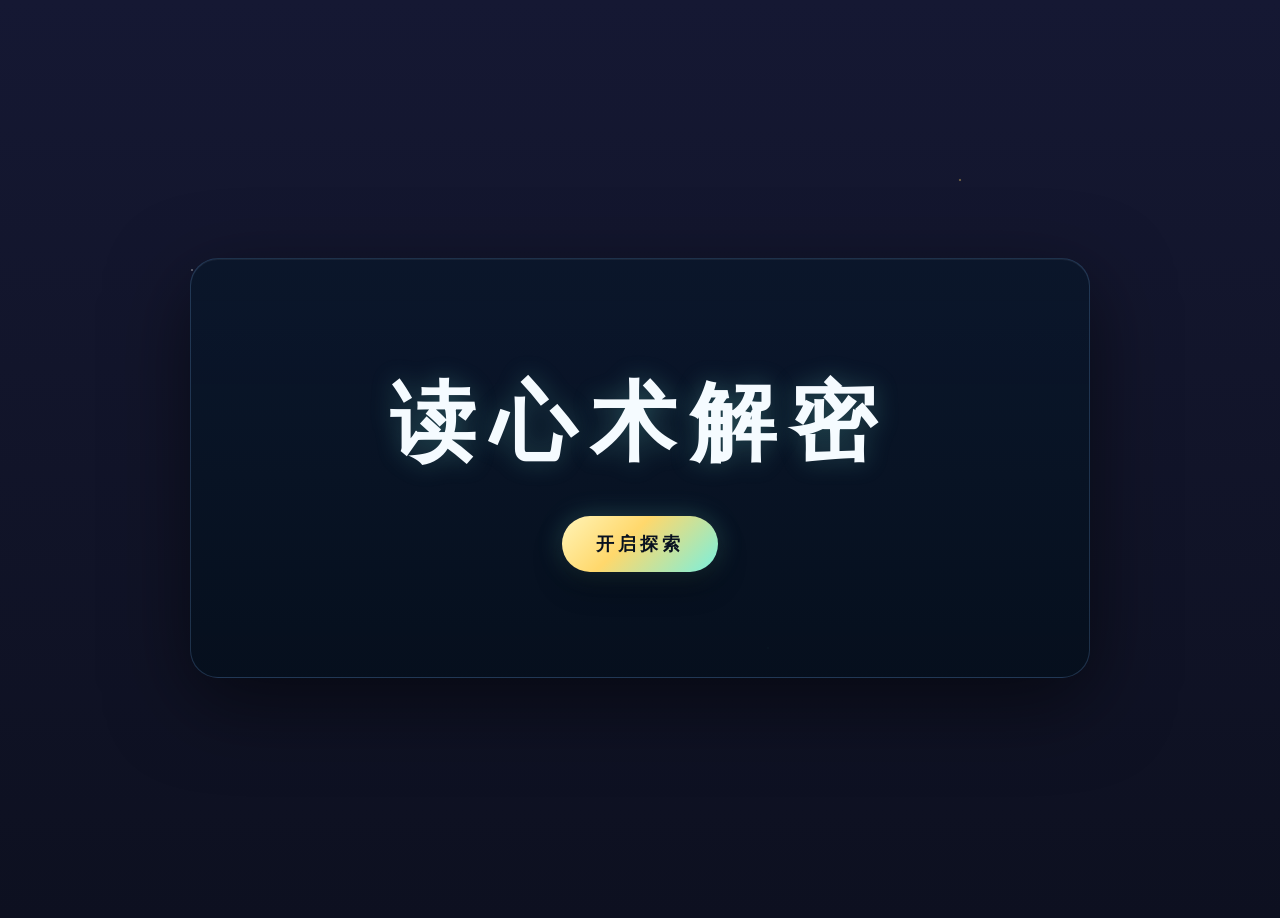
==== commit eec4649d: "优化交互体验：双格输入、数字键盘、小手引导、飞行按钮动画、重复结果处理等" ====
--- a/index.html
+++ b/index.html
@@ -1,20 +1,26 @@
-﻿﻿﻿﻿﻿﻿﻿﻿<!DOCTYPE html>
+﻿﻿﻿<!DOCTYPE html>
 <html lang="zh-CN">
 <head>
     <meta charset="UTF-8" />
+    <meta name="viewport" content="width=device-width, initial-scale=1.0, user-scalable=no" />
     <title>读心术解密</title>
+    <script>
+        window.inject = function (_mortonH5) {
+            window.mortonH5 = _mortonH5;
+        };
+    </script>
     <style>
         :root {
-            --bg: #07111f;
-            --bg-deep: #030712;
-            --panel: rgba(8, 20, 36, 0.86);
-            --line: rgba(118, 198, 255, 0.22);
+            --bg: #12152b;
+            --bg-deep: #0d1020;
+            --panel: #1e223d;
+            --line: rgba(79, 209, 197, 0.22);
             --text: #eef6ff;
-            --muted: #9cb8d3;
-            --accent: #79f0df;
-            --accent-2: #ffd76a;
+            --muted: #8b9cb8;
+            --accent: #4fd1c5;
+            --accent-2: #f6ad55;
             --danger: #ff6b6b;
-            --cell-border: rgba(130, 180, 255, 0.18);
+            --cell-border: rgba(79, 209, 197, 0.15);
         }
 
         * {
@@ -26,12 +32,63 @@
 
         html, body { min-height: 100%; }
 
+        #app {
+            position: relative;
+            min-height: 100vh;
+        }
+
+        .page-loading {
+            position: fixed;
+            inset: 0;
+            z-index: 9999;
+            display: flex;
+            justify-content: center;
+            align-items: center;
+            flex-direction: column;
+            background: rgba(3, 7, 18, 0.92);
+        }
+
+        .page-loading[hidden] { display: none; }
+
+        .page-loading span {
+            color: #9cb8d3;
+            font-size: 14px;
+            letter-spacing: 4px;
+            margin-bottom: 18px;
+        }
+
+        .page-loading .loading {
+            width: 48px;
+            height: 48px;
+            position: relative;
+        }
+
+        .page-loading .shape {
+            width: 25%;
+            height: 25%;
+            position: absolute;
+            border-radius: 50%;
+            top: 40%;
+        }
+
+        .page-loading .shape-1 { background: #79f0df; animation: loadingShape1 1s ease infinite; }
+        .page-loading .shape-2 { background: #ffd76a; left: 25%; }
+        .page-loading .shape-3 { background: #8bf6e8; left: 50%; }
+        .page-loading .shape-4 { background: #ff6b6b; left: 75%; animation: loadingShape4 1s ease infinite; }
+
+        @keyframes loadingShape1 {
+            0% { left: -25%; top: 5px; }
+            25%, 50%, 75% { left: 0; top: 40%; }
+            100% { left: -25%; top: 5px; }
+        }
+
+        @keyframes loadingShape4 {
+            0%, 25%, 75%, 100% { left: 75%; top: 40%; }
+            50% { left: 125%; top: 5px; }
+        }
+
         body {
-            background:
-                radial-gradient(circle at 20% 20%, rgba(63, 111, 255, 0.16), transparent 28%),
-                radial-gradient(circle at 82% 18%, rgba(121, 240, 223, 0.12), transparent 24%),
-                radial-gradient(circle at 50% 80%, rgba(255, 215, 106, 0.08), transparent 30%),
-                linear-gradient(180deg, #0a1527 0%, #050b15 52%, #03060d 100%);
+            background: linear-gradient(180deg, #151833 0%, var(--bg) 40%, var(--bg-deep) 100%);
             color: var(--text);
             overflow-x: hidden;
             position: relative;
@@ -114,14 +171,168 @@
         .app-shell {
             display: none;
             min-height: 100vh;
-            padding: 24px 36px 40px;
+            flex-direction: column;
             position: relative;
             z-index: 2;
         }
 
         .app-shell.active {
-            display: block;
+            display: flex;
             animation: revealApp .6s ease both;
+        }
+
+        .app-header {
+            display: flex;
+            align-items: center;
+            justify-content: center;
+            gap: 16px;
+            padding: 14px 24px;
+            position: relative;
+            z-index: 30;
+            flex-shrink: 0;
+            min-height: 88px;
+        }
+
+        .header-tip-slot {
+            flex: 1;
+            max-width: min(560px, calc(100% - 160px));
+            height: 64px;
+            display: flex;
+            align-items: center;
+            justify-content: center;
+        }
+
+        .header-tip {
+            width: 100%;
+            height: 100%;
+            padding: 10px 22px;
+            background: linear-gradient(135deg, rgba(79, 209, 197, 0.96) 0%, rgba(246, 173, 85, 0.94) 100%);
+            color: #132230;
+            border-radius: 18px;
+            font-size: 15px;
+            font-weight: bold;
+            text-align: center;
+            line-height: 1.45;
+            box-shadow: 0 10px 28px rgba(0, 0, 0, 0.28);
+            display: flex;
+            align-items: center;
+            justify-content: center;
+            overflow: hidden;
+            opacity: 0;
+            visibility: hidden;
+            transition: opacity 0.25s ease, visibility 0.25s ease;
+            white-space: pre-wrap;
+        }
+
+        .header-tip.show {
+            opacity: 1;
+            visibility: visible;
+            animation: headerTipIn 0.45s ease both;
+        }
+
+        .btn-restart {
+            border: 1px solid rgba(79, 209, 197, 0.28);
+            background: rgba(30, 34, 61, 0.92);
+            color: var(--text);
+            padding: 10px 14px;
+            border-radius: 12px;
+            cursor: pointer;
+            font-size: 14px;
+            white-space: nowrap;
+            transition: border-color 0.2s, background 0.2s;
+            position: absolute;
+            right: 24px;
+            top: 50%;
+            transform: translateY(-50%);
+            flex-shrink: 0;
+        }
+
+        .btn-restart:hover {
+            border-color: rgba(79, 209, 197, 0.55);
+            background: rgba(40, 46, 78, 0.95);
+        }
+
+        @keyframes headerTipIn {
+            from { opacity: 0; transform: scale(0.92) translateY(-6px); }
+            to { opacity: 1; transform: scale(1) translateY(0); }
+        }
+
+        .main-layout {
+            flex: 1;
+            display: flex;
+            gap: 20px;
+            padding: 0 24px 12px;
+            align-items: stretch;
+            justify-content: center;
+            flex-shrink: 0;
+        }
+
+        .sidebar {
+            width: 300px;
+            flex-shrink: 0;
+            display: flex;
+            flex-direction: column;
+        }
+
+        .board-panel {
+            flex: 0 0 auto;
+            display: flex;
+            align-items: stretch;
+            flex-shrink: 0;
+        }
+
+        #secretBtn {
+            flex-shrink: 0;
+            min-width: 148px;
+            height: 48px;
+            padding: 0 28px;
+            border-radius: 999px;
+            border: none;
+            font-size: 16px;
+            font-weight: bold;
+            cursor: pointer;
+            background: linear-gradient(135deg, #fff4b8 0%, var(--accent-2) 52%, #ffe9a8 100%);
+            color: #1a2030;
+            box-shadow: 0 8px 22px rgba(0, 0, 0, 0.28);
+            white-space: nowrap;
+            display: inline-flex;
+            align-items: center;
+            gap: 8px;
+            opacity: 1;
+            transform: none;
+            transition: opacity 0.35s ease, transform 0.35s ease, box-shadow 0.35s ease;
+        }
+
+        #secretBtn.locked {
+            background: linear-gradient(180deg, rgba(42, 48, 74, 0.96) 0%, rgba(28, 32, 55, 0.96) 100%);
+            color: rgba(255, 255, 255, 0.42);
+            box-shadow: none;
+            border: 1px solid rgba(255, 255, 255, 0.1);
+            cursor: not-allowed;
+            pointer-events: none;
+        }
+
+        #secretBtn.reveal {
+            pointer-events: auto;
+            animation: secretBtnSoftBreath 2.4s ease-in-out infinite;
+        }
+
+        #secretBtn.flying {
+            position: fixed;
+            z-index: 300;
+            pointer-events: none;
+            box-shadow: 0 12px 32px rgba(0, 0, 0, 0.4), 0 0 28px rgba(246, 173, 85, 0.45);
+        }
+
+        .sidebar-title {
+            font-size: 14px;
+            color: var(--muted);
+            letter-spacing: 1px;
+            margin-bottom: 4px;
+            text-align: center;
+            height: 20px;
+            line-height: 20px;
+            flex-shrink: 0;
         }
 
         @keyframes revealApp {
@@ -129,64 +340,54 @@
             to { opacity: 1; transform: translateY(0); }
         }
 
-        #resetBtn {
-            position: fixed;
-            top: 18px;
-            left: 18px;
-            width: 46px;
-            height: 46px;
-            font-size: 24px;
-            background: linear-gradient(180deg, #17304b 0%, #0e1f34 100%);
-            color: #fff6d2;
-            border: 1px solid rgba(255, 215, 106, 0.36);
-            border-radius: 14px;
-            cursor: pointer;
-            z-index: 30;
+
+        .container { display: contents; }
+
+        .boardWrap {
+            position: relative;
+            display: flex;
+            flex-direction: column;
+            align-items: center;
+            gap: 16px;
+            padding: 20px 20px 22px;
+            background: var(--panel);
+            border: 1px solid var(--line);
+            border-radius: 24px;
+            box-shadow: 0 16px 40px rgba(0, 0, 0, 0.32);
+            width: fit-content;
+            height: 100%;
+            box-sizing: border-box;
+        }
+
+        .secret-btn-slot {
+            min-height: 52px;
+            width: 100%;
             display: flex;
             align-items: center;
             justify-content: center;
-        }
-
-        .main-title {
-            text-align: center;
-            font-family: "STKaiti", "KaiTi", serif;
-            font-size: clamp(34px, 4vw, 52px);
-            font-weight: bold;
-            color: #f5fbff;
-            margin-bottom: 12px;
-            letter-spacing: 10px;
-            text-shadow: 0 0 24px rgba(121,240,223,0.18);
-        }
-
-        .main-subtitle {
-            text-align: center;
-            color: var(--muted);
-            font-size: 15px;
-            letter-spacing: 2px;
-            margin-bottom: 30px;
-            min-height: 22px;
-        }
-
-        .container {
-            display: flex;
-            gap: 52px;
+            flex-shrink: 0;
+        }
+
+        .board-hint {
+            display: flex;
             align-items: flex-start;
             justify-content: center;
-            flex-wrap: wrap;
-            margin-top: 0;
-        }
-
-        .boardWrap {
-            position: relative;
-            display: flex;
-            flex-direction: column;
-            align-items: center;
-            gap: 18px;
-            padding: 24px 24px 20px;
-            background: var(--panel);
-            border: 1px solid var(--line);
-            border-radius: 28px;
-            box-shadow: 0 20px 50px rgba(0,0,0,0.36);
+            gap: 8px;
+            color: var(--muted);
+            font-size: 13px;
+            line-height: 1.55;
+            text-align: center;
+            width: 100%;
+            max-width: 560px;
+            min-height: 44px;
+            flex-shrink: 0;
+            padding: 0 6px;
+        }
+
+        .hint-icon {
+            font-size: 18px;
+            line-height: 1.35;
+            flex-shrink: 0;
         }
 
         .board {
@@ -226,8 +427,8 @@
             background: linear-gradient(180deg, #8bf6e8 0%, #5be2d2 100%) !important;
             color: #051019 !important;
             font-size: 20px !important;
-            border-color: rgba(255,255,255,0.52);
-            box-shadow: 0 0 18px rgba(121,240,223,0.34);
+            border-color: rgba(255, 255, 255, 0.52);
+            box-shadow: 0 0 18px rgba(121, 240, 223, 0.34);
         }
 
         .num.light.animate {
@@ -375,63 +576,156 @@
             display: flex;
             flex-direction: column;
             align-items: center;
-            gap: 16px;
-            width: 320px;
-            padding: 24px;
+            gap: 8px;
+            width: 100%;
+            height: 100%;
+            flex: 1;
+            padding: 20px 16px 22px;
             background: var(--panel);
             border: 1px solid var(--line);
-            border-radius: 28px;
+            border-radius: 24px;
+            box-shadow: 0 16px 40px rgba(0, 0, 0, 0.32);
+            box-sizing: border-box;
+        }
+
+        .flow-keypad {
+            width: 100%;
+            margin-top: auto;
+            flex-shrink: 0;
+            display: flex;
+            flex-direction: column;
+            gap: 7px;
         }
 
         .inputFixed {
             position: relative;
             width: 100%;
-            height: 84px;
-        }
-
-        .box {
-            width: 100%;
-            min-height: 78px;
-            border: 1px solid rgba(126, 190, 255, 0.24);
-            border-radius: 18px;
+            height: 90px;
+        }
+
+        /* 双格输入容器 */
+        .digit-inputs {
             display: flex;
             align-items: center;
             justify-content: center;
-            font-size: 20px;
+            gap: 10px;
+            width: 100%;
+            height: 100%;
+        }
+
+        .digit-sep { display: none; }
+
+        .digit-cell {
+            width: 88px;
+            height: 88px;
+            border: 2px solid rgba(126, 190, 255, 0.28);
+            border-radius: 20px;
+            display: flex;
+            align-items: center;
+            justify-content: center;
             background: rgba(7, 16, 29, 0.92);
-            color: var(--text);
-            padding: 0 14px;
-            text-align: center;
-        }
-
-        .arrow {
-            width: 0;
-            height: 0;
-            border-left: 13px solid transparent;
-            border-right: 13px solid transparent;
-            border-top: 16px solid rgba(121,240,223,0.92);
-        }
-
-        input {
+            position: relative;
+            transition: border-color 0.2s, box-shadow 0.2s;
+        }
+
+        .digit-cell.focused {
+            border-color: rgba(79, 209, 197, 0.85);
+            box-shadow: 0 0 18px rgba(79, 209, 197, 0.22);
+        }
+
+        .digit-cell.locked {
+            border-color: rgba(246, 173, 85, 0.55);
+            background: rgba(246, 173, 85, 0.06);
+        }
+
+        .digit-cell input {
             width: 100%;
             height: 100%;
             border: none;
             outline: none;
             text-align: center;
-            font-size: 28px;
+            font-size: 40px;
             font-weight: bold;
             background: transparent;
             color: #f6fbff;
-            letter-spacing: 2px;
-        }
-
-        .inputFixed.guide-input .box {
+            caret-color: transparent;
+            padding-bottom: 14px;
+        }
+
+        .digit-cell.locked input {
+            color: rgba(255, 215, 106, 0.9);
+        }
+
+        .digit-label {
+            position: absolute;
+            bottom: 7px;
+            left: 50%;
+            transform: translateX(-50%);
+            font-size: 11px;
+            color: var(--muted);
+            letter-spacing: 1px;
+            pointer-events: none;
+            white-space: nowrap;
+        }
+
+        /* 计算步骤框 */
+        .calc-section {
+            width: 100%;
+            display: flex;
+            flex-direction: column;
+            gap: 0;
+            flex-shrink: 0;
+            min-height: 72px;
+        }
+
+        .calc-label {
+            font-size: 12px;
+            color: var(--muted);
+            letter-spacing: 1px;
+            padding: 0 4px;
+            margin-bottom: 3px;
+            height: 18px;
+            line-height: 18px;
+            flex-shrink: 0;
+        }
+
+        .box {
+            width: 100%;
+            height: 52px;
+            min-height: 52px;
+            border: 1px solid rgba(126, 190, 255, 0.18);
+            border-radius: 14px;
+            display: flex;
+            align-items: center;
+            justify-content: center;
+            font-size: 18px;
+            background: rgba(5, 12, 24, 0.88);
+            color: var(--text);
+            padding: 0 14px;
+            text-align: center;
+            flex-shrink: 0;
+            overflow: hidden;
+            white-space: nowrap;
+        }
+
+        .arrow {
+            width: 0;
+            height: 0;
+            border-left: 8px solid transparent;
+            border-right: 8px solid transparent;
+            border-top: 10px solid rgba(121,240,223,0.6);
+            margin: 4px auto;
+            flex-shrink: 0;
+        }
+
+        .inputFixed.guide-input .digit-cell {
             animation: inputGuidePulse 1.2s ease-in-out 2;
             border-color: rgba(255, 215, 106, 0.78);
             box-shadow: 0 0 24px rgba(255, 215, 106, 0.2);
         }
 
         .inputFixed.guide-input::before {
+            display: none;
             content: attr(data-guide);
             position: absolute;
             left: 50%;
@@ -451,6 +745,7 @@
         }
 
         .inputFixed.guide-input::after {
+            display: none;
             content: "";
             position: absolute;
             left: 50%;
@@ -465,42 +760,63 @@
             animation: inputHintFloat 0.28s ease both;
         }
         /* 小手引导图标 */
-        /* 小手引导图标 */
         .hand-guide {
             position: absolute;
             font-size: 42px;
             z-index: 100;
             pointer-events: none;
-            animation: handGuideMove 2s ease-in-out 3;
-        }
-
-        @keyframes handGuideMove {
+            opacity: 1;
+            transform: scale(1);
+        }
+
+        /* 涟漪效果 */
+        .ripple-effect {
+            position: fixed;
+            width: 60px;
+            height: 60px;
+            border-radius: 50%;
+            border: 3px solid rgba(79, 209, 197, 0.8);
+            animation: rippleExpand 0.7s ease-out forwards;
+            pointer-events: none;
+            z-index: 201;
+        }
+
+        /* 数字键盘引导发光边框 */
+        .numpad.guide-glow {
+            border-radius: 14px;
+            box-shadow: 0 0 0 2px rgba(121, 240, 223, 0.7),
+                        0 0 18px 4px rgba(121, 240, 223, 0.35),
+                        0 0 36px 8px rgba(121, 240, 223, 0.15);
+            animation: numpadGlowPulse 1.2s ease-in-out 3;
+        }
+
+        @keyframes numpadGlowPulse {
+            0%, 100% { box-shadow: 0 0 0 2px rgba(121,240,223,0.7), 0 0 18px 4px rgba(121,240,223,0.35), 0 0 36px 8px rgba(121,240,223,0.15); }
+            50%       { box-shadow: 0 0 0 3px rgba(121,240,223,1),   0 0 28px 8px rgba(121,240,223,0.55), 0 0 52px 16px rgba(121,240,223,0.25); }
+        }
+
+        /* 小手点击动画 */
+        .hand-guide.clicking {
+            animation: handClick 0.3s ease;
+        }
+
+        @keyframes handClick {
+            0% { transform: scale(1); }
+            50% { transform: scale(0.85); }
+            100% { transform: scale(1); }
+        }
+
+        @keyframes rippleExpand {
             0% {
-                opacity: 0;
-                transform: translate(-30px, -80px) scale(0.6);
-            }
-            25% {
                 opacity: 1;
-                transform: translate(-10px, -20px) scale(1);
-            }
-            50% {
-                transform: translate(0, 5px) scale(1.05);
-            }
-            60% {
-                transform: translate(0, -5px) scale(0.95);
-            }
-            70% {
-                transform: translate(0, 3px) scale(1.02);
-            }
-            80% {
-                opacity: 1;
-                transform: translate(0, 0) scale(1);
+                transform: scale(0.5);
             }
             100% {
                 opacity: 0;
-                transform: translate(10px, 10px) scale(0.8);
+                transform: scale(2);
             }
         }
+
         @keyframes inputGuidePulse {
             0% { transform: scale(1); box-shadow: 0 0 0 rgba(255, 215, 106, 0); }
             45% { transform: scale(1.035); box-shadow: 0 0 28px rgba(255, 215, 106, 0.34); }
@@ -513,40 +829,96 @@
         }
 
         /* 去掉 number 输入框上下箭头 */
-        input::-webkit-outer-spin-button,
-        input::-webkit-inner-spin-button {
+        .digit-cell input::-webkit-outer-spin-button,
+        .digit-cell input::-webkit-inner-spin-button {
             -webkit-appearance: none;
             margin: 0;
         }
 
-        input[type="number"] {
+        .digit-cell input[type="number"] {
             -moz-appearance: textfield;
             appearance: textfield;
         }
 
         #result {
-            color: #ffe7a2;
+            color: var(--accent-2);
             font-weight: bold;
-        }
-
-        #secretBtn {
-            padding: 13px 28px;
-            background: linear-gradient(135deg, #fff4b8 0%, #ffd76a 52%, #ffe9a8 100%);
-            color: #1d2530;
-            border: 1px solid rgba(255,255,255,0.45);
-            border-radius: 999px;
-            font-size: 16px;
+            font-size: 36px;
+            height: 64px;
+            min-height: 64px;
+            letter-spacing: 2px;
+        }
+
+        /* 数字键盘 */
+        .numpad {
+            display: grid;
+            grid-template-columns: repeat(5, 1fr);
+            gap: 7px;
+            width: 100%;
+            margin-top: 2px;
+            flex-shrink: 0;
+        }
+
+        .numpad-actions {
+            display: grid;
+            grid-template-columns: 1fr 1fr;
+            gap: 7px;
+            width: 100%;
+            margin-top: 4px;
+            flex-shrink: 0;
+            height: 46px;
+        }
+
+        .numpad-btn {
+            height: 46px;
+            border: 1px solid rgba(126, 190, 255, 0.18);
+            border-radius: 12px;
+            background: linear-gradient(180deg, rgba(22, 40, 66, 0.96) 0%, rgba(12, 22, 40, 0.96) 100%);
+            color: #eef6ff;
+            font-size: 20px;
             font-weight: bold;
             cursor: pointer;
-            display: none;
-            opacity: 0;
-            transform: translateY(8px) scale(0.96);
-            transition: opacity 0.8s ease, transform 0.8s ease;
-        }
-
-        #secretBtn.reveal {
-            opacity: 0.88;
-            transform: translateY(0) scale(1);
+            display: flex;
+            align-items: center;
+            justify-content: center;
+            transition: background 0.12s, transform 0.08s, box-shadow 0.12s;
+            user-select: none;
+            -webkit-tap-highlight-color: transparent;
+        }
+
+        .numpad-btn:active {
+            transform: scale(0.92);
+            background: linear-gradient(180deg, rgba(121,240,223,0.22) 0%, rgba(60,180,160,0.18) 100%);
+            box-shadow: 0 0 12px rgba(121,240,223,0.18);
+        }
+
+        .numpad-btn.del-btn {
+            background: linear-gradient(180deg, rgba(50, 18, 18, 0.96) 0%, rgba(28, 10, 10, 0.96) 100%);
+            border-color: rgba(255, 107, 107, 0.28);
+            color: #ff9a9a;
+            font-size: 18px;
+        }
+
+        .numpad-btn.del-btn:active {
+            background: linear-gradient(180deg, rgba(255,107,107,0.22) 0%, rgba(180,60,60,0.18) 100%);
+            box-shadow: 0 0 12px rgba(255,107,107,0.22);
+        }
+
+        .numpad-actions .del-btn {
+            display: flex;
+            align-items: center;
+            justify-content: center;
+            gap: 6px;
+        }
+
+        .numpad-actions .del-icon {
+            flex-shrink: 0;
+        }
+
+        .numpad-btn.clear-btn {
+            background: linear-gradient(180deg, rgba(30, 38, 58, 0.96) 0%, rgba(20, 26, 44, 0.96) 100%);
+            font-size: 15px;
+            letter-spacing: 1px;
         }
 
         #secretBtn.reveal.soft-breath {
@@ -555,44 +927,17 @@
 
         @keyframes secretBtnSoftBreath {
             0%, 100% {
-                opacity: 0.86;
                 transform: translateY(0) scale(1);
-                box-shadow: 0 8px 18px rgba(0,0,0,0.24), 0 0 0 rgba(255,215,106,0);
+                box-shadow: 0 8px 18px rgba(0, 0, 0, 0.24);
             }
             50% {
-                opacity: 1;
-                transform: translateY(0) scale(1.035);
-                box-shadow: 0 10px 22px rgba(0,0,0,0.28), 0 0 18px rgba(255,215,106,0.22);
+                transform: translateY(0) scale(1.04);
+                box-shadow: 0 10px 24px rgba(0, 0, 0, 0.3), 0 0 18px rgba(246, 173, 85, 0.25);
             }
         }
 
-        /* 气泡：最高层，不被遮罩挡住 */
-        .tip-bubble {
-            position: fixed;
-            right: 30px;
-            bottom: 24px;
-            padding: 14px 20px;
-            font-size: 22px;
-            min-width: 180px;
-            max-width: 500px;
-            background: linear-gradient(135deg, rgba(126, 247, 229, 0.95) 0%, rgba(255, 231, 162, 0.96) 100%);
-            color: #132230;
-            border-radius: 20px 8px 20px 20px;
-            z-index: 300;
-            display: none;
-            animation: bubbleBlink 0.6s;
-            line-height: 1.45;
-            text-align: left;
-            white-space: pre-wrap;
-            box-shadow: 0 14px 28px rgba(0,0,0,0.34);
-        }
-
-        .tip-bubble.show { display: block; }
-
-        @keyframes bubbleBlink {
-            0% { opacity: 0; transform: scale(.84) translateY(12px); }
-            100% { opacity: 1; transform: scale(1) translateY(0); }
-        }
+        /* 保留兼容，提示已移到 header */
+        .tip-bubble { display: none !important; }
 
         .focus-overlay {
             position: fixed;
@@ -706,53 +1051,125 @@
     </style>
 </head>
 <body>
+<div id="app">
 <div class="start-screen" id="startScreen">
     <div class="start-panel">
-        <h1 class="start-title">读心术数字的规律</h1>
+        <h1 class="start-title">读心术解密</h1>
         <button id="startBtn">开启探索</button>
     </div>
 </div>
 
 <div class="app-shell" id="appShell">
-    <button id="resetBtn">↻</button>
-    <h1 class="main-title">找一找数字的规律</h1>
-    <p class="main-subtitle"></p>
-
-    <div class="container">
-        <div class="boardWrap">
-            <div class="board" id="board"></div>
-            <button id="secretBtn">发现规律✅</button>
+    <header class="app-header">
+        <div class="header-tip-slot">
+            <div class="header-tip" id="normalTip"></div>
         </div>
-
-        <div class="flow">
-            <div class="inputFixed">
-                <div class="box">
-                    <input type="text" id="input" inputmode="numeric" maxlength="2" autocomplete="off" />
+        <button type="button" class="btn-restart" id="resetBtn">↻ 重新开始</button>
+    </header>
+
+    <div class="main-layout">
+        <aside class="sidebar">
+            <div class="flow">
+                <div class="sidebar-title">输入一个两位数</div>
+                <div class="inputFixed">
+                    <div class="digit-inputs">
+                        <div class="digit-cell" id="cellTen">
+                            <input type="tel" id="inputTen" inputmode="numeric" maxlength="1" autocomplete="off" />
+                            <span class="digit-label">十位</span>
+                        </div>
+                        <span class="digit-sep">·</span>
+                        <div class="digit-cell" id="cellGe">
+                            <input type="tel" id="inputGe" inputmode="numeric" maxlength="1" autocomplete="off" />
+                            <span class="digit-label">个位</span>
+                        </div>
+                    </div>
+                </div>
+
+                <div class="arrow"></div>
+                <div class="calc-section">
+                    <div class="calc-label">减去个位</div>
+                    <div class="box" id="boxGe">—</div>
+                </div>
+                <div class="arrow"></div>
+                <div class="calc-section">
+                    <div class="calc-label">再减去十位</div>
+                    <div class="box" id="boxShi">—</div>
+                </div>
+                <div class="arrow"></div>
+                <div class="calc-section">
+                    <div class="calc-label">结果</div>
+                    <div class="box" id="result"></div>
+                </div>
+
+                <div class="flow-keypad">
+                    <div class="numpad" id="numpad">
+                        <button type="button" class="numpad-btn" data-digit="1">1</button>
+                        <button type="button" class="numpad-btn" data-digit="2">2</button>
+                        <button type="button" class="numpad-btn" data-digit="3">3</button>
+                        <button type="button" class="numpad-btn" data-digit="4">4</button>
+                        <button type="button" class="numpad-btn" data-digit="5">5</button>
+                        <button type="button" class="numpad-btn" data-digit="6">6</button>
+                        <button type="button" class="numpad-btn" data-digit="7">7</button>
+                        <button type="button" class="numpad-btn" data-digit="8">8</button>
+                        <button type="button" class="numpad-btn" data-digit="9">9</button>
+                        <button type="button" class="numpad-btn" data-digit="0">0</button>
+                    </div>
+                    <div class="numpad-actions">
+                        <button type="button" class="numpad-btn clear-btn" id="numpadClear">清空</button>
+                        <button type="button" class="numpad-btn del-btn" id="numpadDel2">
+                            <svg class="del-icon" viewBox="0 0 24 24" width="18" height="18" aria-hidden="true">
+                                <path fill="currentColor" d="M22 3H7c-.69 0-1.23.35-1.59.88L0 12l5.41 8.11c.36.53.9.89 1.59.89h15c1.1 0 2-.9 2-2V5c0-1.1-.9-2-2-2zm-3 12.59L17.59 17 14 13.41 10.41 17 9 15.59 12.59 12 9 8.41 10.41 7 14 10.59 17.59 7 19 8.41 15.41 12 19 15.59z"/>
+                            </svg>
+                            删除
+                        </button>
+                    </div>
                 </div>
             </div>
-
-            <div class="arrow"></div>
-            <div class="box" id="boxGe">减去这个数的个位数字：</div>
-            <div class="arrow"></div>
-            <div class="box" id="boxShi">减去这个数的十位数字：</div>
-            <div class="arrow"></div>
-            <div class="box" id="result"></div>
-        </div>
+        </aside>
+
+        <section class="board-panel">
+            <div class="boardWrap">
+                <div class="board" id="board"></div>
+                <div class="board-hint">
+                    <span class="hint-icon">💡</span>
+                    <span class="hint-text">每算出一个结果，都会在这边点亮一个数，多试几个，看看你能发现什么规律？</span>
+                </div>
+                <div class="secret-btn-slot">
+                    <button type="button" id="secretBtn" class="locked">
+                        <span class="btn-icon">🔒</span>发现规律
+                    </button>
+                </div>
+            </div>
+        </section>
     </div>
 </div>
-
-<div class="tip-bubble" id="normalTip"></div>
 
 <div class="focus-overlay" id="focusOverlay">
     <div class="focus-fly-layer" id="focusFlyLayer"></div>
     <button id="continueExploreBtn">继续探索</button>
 </div>
-
-<audio id="bgm" src="bgm.mp3" loop preload="auto">
-<audio id="voiceAudio" preload="auto">
+</div>
+
+<div class="page-loading">
+    <span>LOADING</span>
+    <div class="loading">
+        <div class="shape shape-1"></div>
+        <div class="shape shape-2"></div>
+        <div class="shape shape-3"></div>
+        <div class="shape shape-4"></div>
+    </div>
+</div>
+
+<audio id="bgm" src="bgm.mp3" loop preload="auto"></audio>
+<audio id="voiceAudio" preload="auto"></audio>
 <audio id="effectAudio" preload="auto"></audio>
 
+<script src="mzone-global.2026-05-28.js"></script>
 <script>
+    const mzoneSdk = window.MzoneGlobal?.default || window.MzoneGlobal;
+    const { Global } = mzoneSdk || {};
+    const g = Global ? new Global('learning_class_gene_msg_h5') : null;
+
     const board = document.getElementById('board');
     const boardWrap = document.querySelector('.boardWrap');
     const appShell = document.getElementById('appShell');
@@ -763,7 +1180,10 @@
     const effectAudio = document.getElementById('effectAudio');
     const secretBtn = document.getElementById('secretBtn');
     const normalTip = document.getElementById('normalTip');
-    const input = document.getElementById('input');
+    const inputTen = document.getElementById('inputTen');
+    const inputGe = document.getElementById('inputGe');
+    const cellTen = document.getElementById('cellTen');
+    const cellGe = document.getElementById('cellGe');
     const inputFixed = document.querySelector('.inputFixed');
     const resetBtn = document.getElementById('resetBtn');
     const boxGe = document.getElementById('boxGe');
@@ -784,32 +1204,32 @@
     let isFocusAnimating = false;
     let hasPlayedThreeNumsFocus = false;
     let secretBtnTimer = null;
+    let secretBtnRevealed = false;
 
     const mathBubbleTimers = new WeakMap();
 
-    const lionNums = new Set([9,18,27,36,45,54,63,72,81,90,99]);
-    const randomEmojis = ["🐹","🍎","🍊","⭐","🐶","🌸","🐮","🔥","🌈","✨","💡","🦁"];
+    const lionNums = new Set([9, 18, 27, 36, 45, 54, 63, 72, 81, 90, 99]);
+    const randomEmojis = ["🐹", "🍎", "🍊", "⭐", "🐶", "🌸", "🐮", "🔥", "🌈", "✨", "💡", "🦁"];
 
     bgm.volume = 0.14;
 
     // 阶段音频配置
     const stageAudioConfig = {
-        start: { text: '先输入一个10到19之间的两位数，看看会得到什么结果', audio: 'audio/0.mp3' },
-        firstLight: { text: '很好。接下来试试其他两位数', audio: 'audio/1.mp3' },
-        secondLight: { text: '再尝试输入一个新的数，或许你会有所发现', audio: 'audio/2.mp3' },
-        thirdLight: { text: '看看你点亮的三个数，有什么共同的数学规律？你可以继续探索，验证你的猜想', audio: ['audio/3-1.mp3', 'audio/3-2.mp3'] },
-        fourthLight: { text: '通通过9好像可以计算出这些数，如果你发现了规律，可以点击图案下方的按钮', audio: 'audio/4.mp3' },
-        fifthLight: { text: '规律好像都在9的乘法口诀里', audio: 'audio/5.mp3' },
-        sixthLight: { text: '仔细观察这些数上面的气泡，你发现规律了吗', audio: 'audio/6.mp3' },
-        seventhLight: { text: '仔细观察这些数上面的气泡，你发现规律了吗', audio: 'audio/7.mp3' },
-        eighthLight: { text: '这些数除以9，好像都能除得尽', audio: 'audio/8.mp3' },
+        start: { text: '先输入一个10到19之间的两位数，看看会得到什么结果。', audio: 'audio/0.mp3' },
+        firstLight: { text: '很好，接下来试试其他两位数，20到99都可以。', audio: 'audio/1.mp3' },
+        secondLight: { text: '再尝试输入一个新的两位数，或许你会有所发现。', audio: 'audio/2.mp3' },
+        thirdLight: { text: '看看你点亮的三个数，有什么共同的数学规律？你可以继续探索，验证你的猜想。', audio: ['audio/3-1.mp3', 'audio/3-2.mp3'] },
+        fourthLight: { text: '通过9好像可以计算出这些数，如果你发现了规律，可以点击最下方的按钮。', audio: 'audio/4.mp3' },
+        fifthLight: { text: '规律好像都在9的乘法口诀里。', audio: 'audio/5.mp3' },
+        sixthLight: { text: '仔细观察这些数上面的气泡，你发现规律了吗？', audio: 'audio/6.mp3' },
+        seventhLight: { text: '这些数除以9，好像都能除得尽。', audio: 'audio/7.mp3' },
+        eighthLight: { text: '这些算出来的数，好像都是9的倍数。', audio: 'audio/8.mp3' },
         sameResult: { text: '这个结果和上次的一样，换个十位数再试试看', audio: 'audio/结果一样.mp3' },
         alreadyLight: { text: '这个结果已经被点亮过了，换一个开头不一样的两位数', audio: 'audio/被点亮过.mp3' },
         light: { audio: 'audio/点亮.mp3' }
     };
 
     let currentAudioIndex = 0;
-    let pendingAudios = [];
 
     function getRandomEmoji() {
         return randomEmojis[Math.floor(Math.random() * randomEmojis.length)];
@@ -837,7 +1257,6 @@
     function stopAudio() {
         voiceAudio.pause();
         voiceAudio.currentTime = 0;
-        pendingAudios = [];
     }
 
     function playAudio(audioPath) {
@@ -895,6 +1314,11 @@
         stopAudio();
     }
 
+    // 仅隐藏气泡文字，不打断正在播放的音频
+    function hideTipText() {
+        normalTip.classList.remove('show');
+    }
+
     function wait(ms) {
         return new Promise(resolve => setTimeout(resolve, ms));
     }
@@ -907,12 +1331,23 @@
         };
     }
 
-    function guideInputForNextTry(message = '输入一个新的两位数') {
+    function guideInputForNextTry(message = '再试试20到99之间的数') {
         if (isFocusAnimating || focusOverlay.classList.contains('active')) return;
-        input.disabled = false;
-        input.value = '';
-        input.removeAttribute('placeholder');
-        input.focus();
+        setInputDisabled(false);
+        clearDigitInputs();
+
+        if (lightRecord.length === 0) {
+            // 首轮：预填十位为 1，锁定十位，引导填个位
+            // 小手引导由启动按钮在音频播放完后触发，不在此调用
+            inputTen.value = '1';
+            inputTen.readOnly = true;
+            cellTen.classList.add('locked');
+            inputGe.focus();
+        } else {
+            inputTen.readOnly = false;
+            cellTen.classList.remove('locked');
+            inputTen.focus();
+        }
 
         inputFixed.dataset.guide = message;
         inputFixed.classList.remove('guide-input');
@@ -928,52 +1363,181 @@
         hand.className = 'hand-guide';
         hand.textContent = '👆';
         
-        // 定位到输入框内部偏上的位置
-        const rect = inputFixed.querySelector('.box').getBoundingClientRect();
+        // 定位到十位输入框
+        const rect = cellTen.getBoundingClientRect();
         hand.style.left = `${rect.left + rect.width / 2 - 12}px`;
         hand.style.top = `${rect.top + rect.height / 2 - 15}px`;
         
         document.body.appendChild(hand);
         
-        // 移除小手的函数
         const removeHand = () => {
             hand.remove();
-            input.removeEventListener('click', removeHand);
-            input.removeEventListener('input', removeHand);
+            inputTen.removeEventListener('click', removeHand);
+            inputTen.removeEventListener('input', removeHand);
         };
         
-        // 点击输入框时移除小手
-        input.addEventListener('click', removeHand);
+        inputTen.addEventListener('click', removeHand);
+        inputTen.addEventListener('input', removeHand);
         
-        // 输入数字时移除小手
-        input.addEventListener('input', removeHand);
-        
-        // 动画结束后移除（作为备用）
-        setTimeout(() => {
-            removeHand();
-        }, 6000);
-    }
-
+        setTimeout(() => { removeHand(); }, 6000);
+    }
+
+    function showHandGuideOnGe() {
+        document.querySelectorAll('.hand-guide').forEach(el => el.remove());
+        document.querySelectorAll('.ripple-effect').forEach(el => el.remove());
+
+        const numpad = document.getElementById('numpad');
+        const btns = numpad.querySelectorAll('.numpad-btn');
+        // 数字键盘顺序: 1,2,3,4,5,6,7,8,9,0,del
+        const btn4 = btns[3];  // 4
+        const btn5 = btns[4];  // 5
+        const btn9 = btns[8];  // 9
+        const btn0 = btns[9];  // 0
+        if (!btn4 || !btn5 || !btn9 || !btn0) return;
+
+        // 计算 4/5/9/0 的中心均值
+        const rects = [btn4, btn5, btn9, btn0].map(b => b.getBoundingClientRect());
+        const cx = rects.reduce((s, r) => s + r.left + r.width  / 2, 0) / 4;
+        const cy = rects.reduce((s, r) => s + r.top  + r.height / 2, 0) / 4;
+
+        const hand = document.createElement('div');
+        hand.className = 'hand-guide';
+        hand.textContent = '👆';
+        hand.style.cssText = `position:fixed;z-index:202;pointer-events:none;font-size:32px;transform-origin:bottom center;transition:transform 0.15s ease;`;
+        hand.style.left = `${cx - 16}px`;
+        hand.style.top  = `${cy - 32}px`;
+        document.body.appendChild(hand);
+
+        numpad.classList.add('guide-glow');
+
+        // 点击动效：缩放 + 涟漪
+        function doClick() {
+            if (!hand.isConnected) return;
+            hand.style.transform = 'scale(0.75)';
+            setTimeout(() => { if (hand.isConnected) hand.style.transform = 'scale(1)'; }, 150);
+
+            const ripple = document.createElement('div');
+            ripple.className = 'ripple-effect';
+            ripple.style.left = `${cx - 30}px`;
+            ripple.style.top  = `${cy - 30}px`;
+            document.body.appendChild(ripple);
+            setTimeout(() => ripple.remove(), 700);
+        }
+
+        // 点击动效循环 3 次，每次间隔 500ms
+        doClick();
+        const t1 = setTimeout(doClick, 500);
+        const t2 = setTimeout(doClick, 1000);
+
+        const removeHand = () => {
+            clearTimeout(t1); clearTimeout(t2);
+            hand.remove();
+            numpad.classList.remove('guide-glow');
+            document.querySelectorAll('.ripple-effect').forEach(el => el.remove());
+        };
+
+        // 1.5秒后自动消失，或用户开始操作时消失
+        const autoRemove = setTimeout(removeHand, 1500);
+        const onInteract = () => { clearTimeout(autoRemove); removeHand(); };
+        numpad.addEventListener('click', onInteract, { once: true });
+        inputGe.addEventListener('input', onInteract, { once: true });
+    }
     function hideInputGuide() {
         inputFixed.classList.remove('guide-input');
         delete inputFixed.dataset.guide;
     }
 
+    // 创建涟漪效果
+    function createRippleEffect(centerX, centerY) {
+        // 清除之前的涟漪效果
+        document.querySelectorAll('.secret-btn-ripple').forEach(el => el.remove());
+        
+        // 创建多个涟漪圈
+        for (let i = 0; i < 3; i++) {
+            const ripple = document.createElement('div');
+            ripple.className = 'ripple-effect secret-btn-ripple';
+            ripple.style.left = `${centerX - 30}px`;
+            ripple.style.top = `${centerY - 30}px`;
+            ripple.style.animationDelay = `${i * 0.3}s`;
+            ripple.style.zIndex = 250;
+            document.body.appendChild(ripple);
+            
+            // 动画结束后移除
+            setTimeout(() => {
+                ripple.remove();
+            }, 1200 + i * 300);
+        }
+    }
+
 
     function hideSecretButton() {
         clearTimeout(secretBtnTimer);
         secretBtnTimer = null;
-        secretBtn.classList.remove('reveal', 'soft-breath');
-        secretBtn.style.display = 'none';
+        secretBtnRevealed = false;
+        secretBtn.classList.remove('reveal', 'soft-breath', 'flying');
+        secretBtn.style.cssText = '';
+        secretBtn.classList.add('locked');
+        secretBtn.innerHTML = '<span class="btn-icon">🔒</span>发现规律';
+    }
+
+    function unlockSecretButton() {
+        secretBtn.classList.remove('locked');
+        secretBtn.innerHTML = '<span class="btn-icon">✅</span>发现规律';
     }
 
     function revealSecretButton(delay = 0) {
+        if (secretBtnRevealed) return;
         clearTimeout(secretBtnTimer);
         secretBtnTimer = setTimeout(() => {
-            secretBtn.style.display = 'block';
-            secretBtn.classList.remove('reveal', 'soft-breath');
+            secretBtnRevealed = true;
+            secretBtn.classList.add('locked');
+            secretBtn.innerHTML = '<span class="btn-icon">✅</span>发现规律';
+
+            const finalRect = secretBtn.getBoundingClientRect();
+            const finalX = finalRect.left + finalRect.width / 2;
+            const finalY = finalRect.top + finalRect.height / 2;
+
+            secretBtn.style.visibility = 'hidden';
+            secretBtn.style.opacity = '0';
+
+            const boardRect = board.getBoundingClientRect();
+            const startX = boardRect.left + boardRect.width / 2;
+            const startY = boardRect.top + boardRect.height / 2;
+
+            secretBtn.classList.add('flying');
+            secretBtn.style.visibility = 'visible';
+            secretBtn.style.left = `${startX - secretBtn.offsetWidth / 2}px`;
+            secretBtn.style.top = `${startY - secretBtn.offsetHeight / 2}px`;
+            secretBtn.style.transform = 'scale(0.3)';
+            secretBtn.style.opacity = '0';
+            secretBtn.style.transition = 'none';
+
             void secretBtn.offsetWidth;
-            secretBtn.classList.add('reveal', 'soft-breath');
+
+            secretBtn.style.transition = 'transform 0.45s cubic-bezier(0.34,1.56,0.64,1), opacity 0.35s ease';
+            secretBtn.style.transform = 'scale(1.1)';
+            secretBtn.style.opacity = '1';
+
+            setTimeout(() => {
+                secretBtn.style.transition = [
+                    'left 0.75s cubic-bezier(0.22, 0.75, 0.25, 1)',
+                    'top 0.75s cubic-bezier(0.22, 0.75, 0.25, 1)',
+                    'transform 0.35s ease-out'
+                ].join(', ');
+                secretBtn.style.left = `${finalX - secretBtn.offsetWidth / 2}px`;
+                secretBtn.style.top = `${finalY - secretBtn.offsetHeight / 2}px`;
+                secretBtn.style.transform = 'scale(1)';
+
+                setTimeout(() => {
+                    secretBtn.classList.remove('flying');
+                    secretBtn.style.cssText = '';
+                    unlockSecretButton();
+                    secretBtn.classList.add('reveal', 'soft-breath');
+                    
+                    // 添加涟漪效果
+                    createRippleEffect(finalX, finalY);
+                }, 800);
+            }, 500);
         }, delay);
     }
 
@@ -987,6 +1551,48 @@
         return "换个十位数试试，比如20多、30多。";
     }
 
+    // 找下一个能得出 res 但十位不同且还没被点亮的区间，返回提示文字
+    // 任意两位数 n 的结果 = n - (n%10) - floor(n/10) = 9*floor(n/10)
+    // 所以结果固定为 9 的倍数，不同十位得到不同结果，这里用于提示换十位
+    // 返回 { hint: string, nextTen: number }
+    function getNextTenHint(curTen) {
+        // 找一个和 curTen 不同、还没用过的十位（1-9）
+        const usedTens = new Set(lightRecord.map(r => r / 9));
+        for (let t = 1; t <= 9; t++) {
+            if (t !== curTen && !usedTens.has(t)) {
+                return { hint: `试试输入${t}0几的数。`, nextTen: t };
+            }
+        }
+        return { hint: '你已经全部点亮了，发现数字的规律了吗？', nextTen: null };
+    }
+
+    // 用红圈效果强调矩阵上已点亮的指定格子
+    function flashLitCell(res) {
+        const el = numDomList[res - 1];
+        if (!el || !el.classList.contains('light')) return;
+        // 先移除旧圈（避免重复）
+        el.querySelectorAll('.circle-animation').forEach(c => c.remove());
+        const circle = document.createElement('div');
+        circle.className = 'circle-animation circle-flash';
+        circle.style.setProperty('--circle-delay', '0s');
+        el.appendChild(circle);
+        setTimeout(() => circle.remove(), 7200);
+    }
+
+
+    function setInputDisabled(disabled) {
+        inputTen.disabled = disabled;
+        inputGe.disabled = disabled;
+    }
+
+    function clearDigitInputs() {
+        inputTen.value = '';
+        inputGe.value = '';
+    }
+
+    function getComposedValue() {
+        return inputTen.value + inputGe.value;
+    }
 
     function showInputInvalidTip(message) {
         clearCalc();
@@ -1066,7 +1672,7 @@
         // 第三个点亮后停顿 0.5s
         await wait(500);
 
-        input.disabled = true;
+        setInputDisabled(true);
         focusOverlay.classList.add('active');
         continueExploreBtn.classList.remove('show');
         focusFlyLayer.innerHTML = '';
@@ -1113,12 +1719,12 @@
         await wait(1000);
         // 使用预录制音频
         const config = stageAudioConfig.thirdLight;
-        showTip(config.text, config.audio);
+        showTip(config.text, 'audio/3.mp3');
         continueExploreBtn.classList.add('show');
     }
 
     function removeAllCircles() {
-        document.querySelectorAll('.circle-animation').forEach(c => c.remove());
+        document.querySelectorAll('.circle-animation:not(.circle-flash)').forEach(c => c.remove());
         document.querySelectorAll('.num.pattern-focus').forEach(d => d.classList.remove('pattern-focus'));
         boardWrap.classList.remove('pattern-focus-mode');
     }
@@ -1205,7 +1811,8 @@
         const curTen = Math.floor(num / 10);
 
         if (lastTenDigit !== null && curTen === lastTenDigit) {
-            showTip(`十位一样，结果也一样。${getDifferentStartingNumberHint(curTen)}`);
+            const { hint } = getNextTenHint(curTen);
+            showTip(`十位一样，结果也一样。${hint}`);
             return;
         }
 
@@ -1257,33 +1864,74 @@
         }, 700);
     }
 
-    // 逐步展示计算过程，每步之间停顿，最后结果出现后再停顿给学生反应时间
+    // 流式逐字输出文字到某个元素
+    async function typeText(el, text, charDelay) {
+        el.textContent = '';
+        for (const ch of text) {
+            el.textContent += ch;
+            await wait(charDelay);
+        }
+    }
+
+    // 逐步展示计算过程（流式输出），每步之间停顿
     async function updateCalcAnimated(a, b, s) {
         const c1 = a - b;
         const c2 = c1 - s;
-
-        // 第一步：减个位
-        boxGe.innerText = `减去个位：${a} - ${b} = ${c1}`;
+        // 前3次用完整节奏，第4次起减半
+        const pauseDelay = lightRecord.length < 3 ? 1500 : 750;
+        const charDelay  = lightRecord.length < 3 ? 50   : 28;
+
+        // 第一步：减个位（流式）
         highlightBox(boxGe);
-        await wait(350);
-
-        // 第二步：减十位
-        boxShi.innerText = `减十位：${c1} - ${s} = ${c2}`;
+        await typeText(boxGe, `${a} - ${b} = ${c1}`, charDelay);
+        await wait(pauseDelay);
+
         highlightBox(boxShi);
-        await wait(550);
-
-        // 第三步：结果出现
-        resultBox.textContent = `结果：${c2}`;
+        await typeText(boxShi, `${c1} - ${s} = ${c2}`, charDelay);
+        await wait(pauseDelay);
+
         highlightBox(resultBox);
+        await typeText(resultBox, String(c2), charDelay);
 
         // 停顿，给学生看结果的时间
-        await wait(1100);
-    }
-
-    function clearCalc() {
-        boxGe.innerText = "减去这个数的个位数字：";
-        boxShi.innerText = "减去这个数的十位数字：";
-        resultBox.textContent = "";
+        await wait(pauseDelay);
+    }
+
+        function clearCalc() {
+        boxGe.textContent = '—';
+        boxShi.textContent = '—';
+        resultBox.textContent = '';
+    }
+
+    function handleNumpadDelete() {
+        if (isResultAnimating || isFocusAnimating) return;
+        if (inputGe.value) {
+            inputGe.value = '';
+            inputGe.focus();
+        } else if (inputTen.value && !inputTen.readOnly) {
+            inputTen.value = '';
+            inputTen.focus();
+        } else if (inputTen.readOnly && inputGe.value === '') {
+            inputGe.focus();
+        }
+        hideInputGuide();
+        hideTipText();
+        clearCalc();
+    }
+
+    function handleNumpadClear() {
+        if (isResultAnimating || isFocusAnimating) return;
+        if (!inputTen.readOnly) inputTen.value = '';
+        inputGe.value = '';
+        if (inputTen.readOnly) {
+            inputTen.value = '1';
+            inputGe.focus();
+        } else {
+            inputTen.focus();
+        }
+        hideInputGuide();
+        hideTipText();
+        clearCalc();
     }
 
     async function calc(num) {
@@ -1300,7 +1948,7 @@
         // 先清空旧内容，禁用输入，开始逐步展示计算
         clearCalc();
         isResultAnimating = true;
-        input.disabled = true;
+        setInputDisabled(true);
 
         await updateCalcAnimated(num, ge, shi);
 
@@ -1308,34 +1956,50 @@
         if (lightRecord.length === 0 && res !== 9) {
             showTip("先输入10到19之间的数。");
             isResultAnimating = false;
-            input.disabled = false;
-            input.focus();
-            input.select();
+            setInputDisabled(false);
+            clearDigitInputs();
+            // 仍是首轮，重新锁定十位
+            inputTen.value = '1';
+            inputTen.readOnly = true;
+            cellTen.classList.add('locked');
+            inputGe.focus();
+            setTimeout(() => showHandGuideOnGe(), 200);
             return;
         }
 
         const isAlreadyLight = lightRecord.includes(res);
         const curTen = Math.floor(num / 10);
         
-        // 十位数字重复
+        // 确保 num 和 curTen 是有效的
+        if (isNaN(num) || isNaN(curTen) || curTen < 1 || curTen > 9) {
+            showTip('输入无效，请重新输入。');
+            isResultAnimating = false;
+            setInputDisabled(false);
+            guideInputForNextTry();
+            return;
+        }
+        
+        // 十位数字重复（优先级更高）
         if (lastTenDigit !== null && curTen === lastTenDigit) {
-            const config = stageAudioConfig.sameResult;
-            showTip(config.text, config.audio);
+            const { hint, nextTen } = getNextTenHint(curTen);
+            const audio = nextTen ? `audio/same_${nextTen}x.mp3` : stageAudioConfig.sameResult.audio;
+            showTip(`这个结果和上次的一样，${hint}`, audio);
+            flashLitCell(res);
             lastResult = res;
             isResultAnimating = false;
-            drawRedCircles();
             guideInputForNextTry();
             return;
         }
-        
-        // 结果已被点亮
+
+        // 结果已被点亮（次优先级）
         if (isAlreadyLight) {
-            const config = stageAudioConfig.alreadyLight;
-            showTip(config.text, config.audio);
+            const { hint, nextTen } = getNextTenHint(curTen);
+            const audio = nextTen ? `audio/light_${nextTen}x.mp3` : stageAudioConfig.alreadyLight.audio;
+            showTip(`这个结果已经被点亮了，${hint}`, audio);
+            flashLitCell(res);
             lastResult = res;
             lastTenDigit = curTen;
             isResultAnimating = false;
-            drawRedCircles();
             guideInputForNextTry();
             return;
         }
@@ -1361,7 +2025,7 @@
         drawRedCircles();
 
         if (isNew && lightRecord.length === 3) {
-            input.value = '';
+            clearDigitInputs();
             playThreeNumbersFocusAnimation();
             return;
         }
@@ -1379,90 +2043,115 @@
         }
     }
 
-    input.addEventListener('beforeinput', (e) => {
+    // ── 双格输入事件 ──────────────────────────────────────
+
+    // 聚焦时高亮对应格
+    [inputTen, inputGe].forEach(inp => {
+        inp.addEventListener('focus', () => {
+            cellTen.classList.toggle('focused', document.activeElement === inputTen);
+            cellGe.classList.toggle('focused', document.activeElement === inputGe);
+        });
+        inp.addEventListener('blur', () => {
+            setTimeout(() => {
+                if (document.activeElement !== inputTen && document.activeElement !== inputGe) {
+                    cellTen.classList.remove('focused');
+                    cellGe.classList.remove('focused');
+                }
+            }, 80);
+        });
+    });
+
+    // 十位框：只接受 1-9
+    inputTen.addEventListener('keydown', (e) => {
+        if (isResultAnimating || isFocusAnimating) { e.preventDefault(); return; }
+        if (e.key === 'Backspace' && inputTen.value === '') {
+            // 已经在十位且为空，无需跳转
+        }
+    });
+
+    inputTen.addEventListener('input', () => {
+        if (isResultAnimating || isFocusAnimating) { inputTen.value = ''; return; }
+        hideInputGuide();
+        hideTipText();
+
+        const raw = inputTen.value.replace(/\D/g, '');
+        if (!raw) { inputTen.value = ''; return; }
+
+        const digit = raw.slice(-1);
+        if (digit === '0') {
+            inputTen.value = '';
+            showTip('十位不能是0，请输入1到9。');
+            return;
+        }
+        inputTen.value = digit;
+        inputGe.focus();
+        inputGe.select();
+    });
+
+    // 个位框：接受 0-9，退格跳回十位
+    inputGe.addEventListener('keydown', (e) => {
+        if (isResultAnimating || isFocusAnimating) { e.preventDefault(); return; }
+        if (e.key === 'Backspace' && inputGe.value === '') {
+            e.preventDefault();
+            inputTen.focus();
+            inputTen.select();
+        }
+    });
+
+    inputGe.addEventListener('input', () => {
+        if (isResultAnimating || isFocusAnimating) { inputGe.value = ''; return; }
+        hideInputGuide();
+        hideTipText();
+
+        const raw = inputGe.value.replace(/\D/g, '');
+        if (!raw) { inputGe.value = ''; return; }
+
+        const digit = raw.slice(-1);
+        inputGe.value = digit;
+
+        if (inputTen.value) {
+            const num = Number(inputTen.value + digit);
+            calc(num);
+        }
+    });
+
+    // 点击任意格时清除引导样式
+    [inputTen, inputGe].forEach(inp => inp.addEventListener('click', hideInputGuide));
+
+    // ── 数字键盘 ──────────────────────────────────────────
+    document.getElementById('numpad').addEventListener('click', (e) => {
+        const btn = e.target.closest('.numpad-btn');
+        if (!btn) return;
         if (isResultAnimating || isFocusAnimating) return;
 
-        if (e.inputType && e.inputType.startsWith('delete')) return;
-        if (e.inputType === 'insertFromPaste') return;
-
-        if (e.data && !/^\d$/.test(e.data)) {
-            e.preventDefault();
-            showInputInvalidTip('这里只能输入10到99的两位整数哦。');
-            return;
-        }
-
-        const selectionLength = input.selectionEnd - input.selectionStart;
-        if (e.data && input.value.length - selectionLength >= 2) {
-            e.preventDefault();
-            showInputInvalidTip('最多输入两位数，请输入10到99之间的整数。');
-        }
+        const digit = btn.dataset.digit;
+        if (digit === undefined) return;
+
+        hideInputGuide();
+        hideTipText();
+
+        if (!inputTen.value) {
+            // 填十位
+            if (digit === '0') {
+                showTip('十位不能是0，请输入1到9。');
+                return;
+            }
+            inputTen.value = digit;
+            inputGe.focus();
+        } else if (!inputGe.value) {
+            // 填个位，然后触发计算
+            inputGe.value = digit;
+            const num = Number(inputTen.value + digit);
+            calc(num);
+        }
+        // 两格都满了就忽略（等计算完 guideInputForNextTry 会清空）
     });
 
-    input.addEventListener('paste', (e) => {
-        if (isResultAnimating || isFocusAnimating) return;
-        e.preventDefault();
-        const text = (e.clipboardData || window.clipboardData).getData('text');
-        const cleaned = normalizeInputValue(text);
-        input.value = cleaned;
-
-        if (!cleaned) {
-            showInputInvalidTip('这里只能输入10到99的两位整数哦。');
-            return;
-        }
-
-        if (cleaned.length < 2 || !isValidTwoDigitIntegerText(cleaned)) {
-            showInputInvalidTip('请输入10到99之间的两位整数。');
-            return;
-        }
-
-        hideInputGuide();
-        hideTip();
-        calc(Number(cleaned));
-    });
-
-    input.addEventListener('input', () => {
-        if (isResultAnimating || isFocusAnimating) return;
-        hideInputGuide();
-        hideTip();
-
-        const raw = input.value.trim();
-        const cleaned = normalizeInputValue(raw);
-
-        if (raw !== cleaned) {
-            input.value = cleaned;
-            showInputInvalidTip('这里只能输入10到99的两位整数哦。');
-            return;
-        }
-
-        if (!cleaned) {
-            clearCalc();
-            return;
-        }
-
-        if (cleaned.length === 1) {
-            clearCalc();
-            showTip('再输入一位，组成两位数。');
-            return;
-        }
-
-        if (!isValidTwoDigitIntegerText(cleaned)) {
-            showInputInvalidTip('请输入10到99之间的两位整数。');
-            return;
-        }
-
-        calc(Number(cleaned));
-    });
-
-    input.addEventListener('blur', () => {
-        const v = input.value.trim();
-        if (v && !isValidTwoDigitIntegerText(v)) {
-            showInputInvalidTip('请输入10到99之间的两位整数。');
-        }
-    });
-
-    input.addEventListener('click', hideInputGuide);
+    document.getElementById('numpadClear').addEventListener('click', handleNumpadClear);
+    document.getElementById('numpadDel2').addEventListener('click', handleNumpadDelete);
 
     resetBtn.addEventListener('click', () => {
+        hideSecretButton();
         hideTip();
         clearTimeout(circleTimer);
 
@@ -1484,18 +2173,19 @@
 
         removeAllCircles();
 
-        input.value = '';
+        clearDigitInputs();
+        inputTen.readOnly = false;
+        cellTen.classList.remove('locked');
         lightRecord = [];
         lastTenDigit = null;
         lastResult = null;
         clearCalc();
-        hideSecretButton();
 
         focusOverlay.classList.remove('active');
         continueExploreBtn.classList.remove('show');
         focusFlyLayer.innerHTML = '';
         document.querySelectorAll('.result-fly-num').forEach(d => d.remove());
-        input.disabled = false;
+        setInputDisabled(false);
         isResultAnimating = false;
         isFocusAnimating = false;
         hasPlayedThreeNumsFocus = false;
@@ -1510,14 +2200,16 @@
     });
 
     secretBtn.addEventListener('click', () => {
+        if (secretBtn.classList.contains('locked')) return;
         showTip("太棒了，进入下一环节！");
+        g?.trackComplete();
     });
 
     continueExploreBtn.addEventListener('click', () => {
         continueExploreBtn.classList.remove('show');
         focusOverlay.classList.remove('active');
         focusFlyLayer.innerHTML = '';
-        input.disabled = false;
+        setInputDisabled(false);
         isFocusAnimating = false;
         // 新增：点击“继续探索”后给出二次引导气泡
         showTip("再试一个，验证一下你的猜想。");
@@ -1530,12 +2222,21 @@
 
         startScreen.classList.add('hidden');
         appShell.classList.add('active');
+
+        // 仅首次：音频播放到 60% 时显示小手引导个位（不等播完）
+        voiceAudio.addEventListener('timeupdate', function onFirstProgress() {
+            if (voiceAudio.duration && voiceAudio.currentTime / voiceAudio.duration >= 0.6) {
+                voiceAudio.removeEventListener('timeupdate', onFirstProgress);
+                if (lightRecord.length === 0) {
+                    showHandGuideOnGe();
+                }
+            }
+        });
+
         // 使用预录制音频
         const config = stageAudioConfig.start;
         showTip(config.text, config.audio);
         guideInputForNextTry('输入10到19之间的数');
-        // 延迟显示小手引导
-        setTimeout(showHandGuide, 800);
 
         try {
             await bgm.play();
@@ -1544,9 +2245,34 @@
         }
     });
 
-    buildBoard();
-    setInitialLight();
-    clearCalc();
+    function bootstrapApp() {
+        buildBoard();
+        setInitialLight();
+        clearCalc();
+        hideSecretButton();
+    }
+
+    if (g) {
+        const system = g.query('userId') ? 'morton' : 'ide';
+        const isEmbedded = window.self !== window.top;
+
+        if (isEmbedded) {
+            g.resize(1440, 900);
+        }
+
+        if (isEmbedded || system === 'morton') {
+            g.loading(true);
+            g.init(system, Number(g.query('unitId') || 0), { images: [] }, () => {
+                g.loading(false);
+            });
+        } else {
+            g.trackView();
+            g.trackInit();
+            g.loading(false);
+        }
+    }
+
+    bootstrapApp();
 </script>
 </body>
 </html>
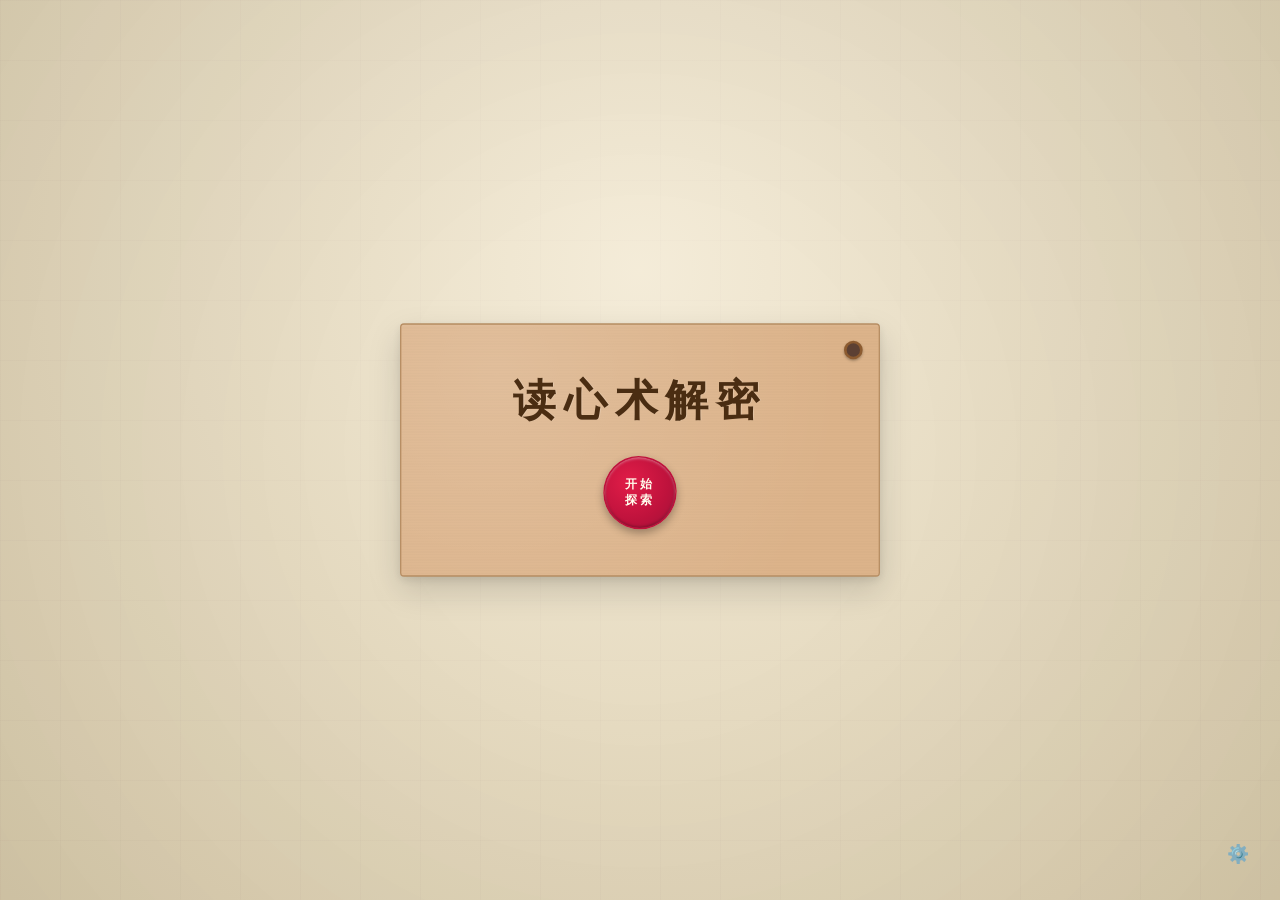
==== commit 0992b321: "Rename index3.0.html to index.html" ====
--- a/index.html
+++ b/index.html
@@ -1,5 +1,6 @@
-﻿﻿﻿<!DOCTYPE html>
+<!DOCTYPE html>
 <html lang="zh-CN">
+
 <head>
     <meta charset="UTF-8" />
     <meta name="viewport" content="width=device-width, initial-scale=1.0, user-scalable=no" />
@@ -9,2270 +10,187 @@
             window.mortonH5 = _mortonH5;
         };
     </script>
-    <style>
-        :root {
-            --bg: #12152b;
-            --bg-deep: #0d1020;
-            --panel: #1e223d;
-            --line: rgba(79, 209, 197, 0.22);
-            --text: #eef6ff;
-            --muted: #8b9cb8;
-            --accent: #4fd1c5;
-            --accent-2: #f6ad55;
-            --danger: #ff6b6b;
-            --cell-border: rgba(79, 209, 197, 0.15);
-        }
+    <link rel="stylesheet" href="./style3.0.css" />
+</head>
 
-        * {
-            box-sizing: border-box;
-            font-family: "Microsoft YaHei", sans-serif;
-            margin: 0;
-            padding: 0;
-        }
+<body>
+    <div id="app">
+        <div class="start-screen" id="startScreen">
+            <div class="start-panel">
+                <h1 class="start-title">读心术解密</h1>
+                <button id="startBtn">开始<br>探索</button>
+            </div>
+        </div>
 
-        html, body { min-height: 100%; }
+        <div class="app-shell" id="appShell">
+            <header class="app-header">
+                <div class="header-tip-slot">
+                    <div class="header-robot">💡</div>
+                    <div class="header-tip" id="normalTip"></div>
+                </div>
+            </header>
 
-        #app {
-            position: relative;
-            min-height: 100vh;
-        }
+            <div class="main-layout">
+                <aside class="sidebar">
+                    <div class="flow">
+                        <div class="sidebar-title" style="justify-content: center;">心里想的两位数</div>
+                        <div class="inputFixed">
+                            <div class="digit-inputs">
+                                <div class="digit-cell" id="cellTen">
+                                    <input type="tel" id="inputTen" inputmode="numeric" maxlength="1"
+                                        autocomplete="off" />
+                                    <span class="digit-label">十位</span>
+                                </div>
+                                <span class="digit-sep">·</span>
+                                <div class="digit-cell" id="cellGe">
+                                    <input type="tel" id="inputGe" inputmode="numeric" maxlength="1"
+                                        autocomplete="off" />
+                                    <span class="digit-label">个位</span>
+                                </div>
+                            </div>
+                            <button type="button" id="randomBtn" class="random-btn" style="display: none;">🎲</button>
+                        </div>
 
-        .page-loading {
-            position: fixed;
-            inset: 0;
-            z-index: 9999;
-            display: flex;
-            justify-content: center;
-            align-items: center;
-            flex-direction: column;
-            background: rgba(3, 7, 18, 0.92);
-        }
+                        <div class="calc-record-wrapper">
+                            <div class="sidebar-title" style="margin-top: 8px;">
+                                <span class="title-left">心里的数</span>
+                                <span class="title-right">结果</span>
+                            </div>
+                            <div class="calc-record-area" id="calcRecordArea">
+                                <div class="calc-record-list multi-mode" id="calcRecordList"></div>
+                            </div>
+                        </div>
 
-        .page-loading[hidden] { display: none; }
-
-        .page-loading span {
-            color: #9cb8d3;
-            font-size: 14px;
-            letter-spacing: 4px;
-            margin-bottom: 18px;
-        }
-
-        .page-loading .loading {
-            width: 48px;
-            height: 48px;
-            position: relative;
-        }
-
-        .page-loading .shape {
-            width: 25%;
-            height: 25%;
-            position: absolute;
-            border-radius: 50%;
-            top: 40%;
-        }
-
-        .page-loading .shape-1 { background: #79f0df; animation: loadingShape1 1s ease infinite; }
-        .page-loading .shape-2 { background: #ffd76a; left: 25%; }
-        .page-loading .shape-3 { background: #8bf6e8; left: 50%; }
-        .page-loading .shape-4 { background: #ff6b6b; left: 75%; animation: loadingShape4 1s ease infinite; }
-
-        @keyframes loadingShape1 {
-            0% { left: -25%; top: 5px; }
-            25%, 50%, 75% { left: 0; top: 40%; }
-            100% { left: -25%; top: 5px; }
-        }
-
-        @keyframes loadingShape4 {
-            0%, 25%, 75%, 100% { left: 75%; top: 40%; }
-            50% { left: 125%; top: 5px; }
-        }
-
-        body {
-            background: linear-gradient(180deg, #151833 0%, var(--bg) 40%, var(--bg-deep) 100%);
-            color: var(--text);
-            overflow-x: hidden;
-            position: relative;
-        }
-
-        body::before,
-        body::after {
-            content: "";
-            position: fixed;
-            inset: 0;
-            pointer-events: none;
-            z-index: 0;
-        }
-
-        body::before {
-            background-image:
-                radial-gradient(circle at 15% 30%, rgba(255,255,255,0.7) 0 1px, transparent 1.4px),
-                radial-gradient(circle at 75% 20%, rgba(255,215,106,0.8) 0 1.2px, transparent 1.6px),
-                radial-gradient(circle at 60% 72%, rgba(121,240,223,0.65) 0 1px, transparent 1.4px);
-            opacity: 0.45;
-        }
-
-        body::after {
-            background:
-                linear-gradient(rgba(255,255,255,0.02) 1px, transparent 1px),
-                linear-gradient(90deg, rgba(255,255,255,0.02) 1px, transparent 1px);
-            background-size: 34px 34px;
-            opacity: 0.16;
-        }
-
-        .start-screen {
-            min-height: 100vh;
-            display: flex;
-            align-items: center;
-            justify-content: center;
-            padding: 32px;
-            position: relative;
-            z-index: 3;
-        }
-
-        .start-screen.hidden { display: none; }
-
-        .start-panel {
-            width: min(900px, 100%);
-            min-height: 420px;
-            padding: 48px 44px;
-            border-radius: 28px;
-            background: linear-gradient(180deg, rgba(11, 23, 43, 0.96) 0%, rgba(6, 15, 29, 0.94) 100%);
-            border: 1px solid rgba(126, 190, 255, 0.2);
-            box-shadow: 0 24px 80px rgba(0, 0, 0, 0.5), inset 0 1px 0 rgba(255,255,255,0.06);
-            display: flex;
-            flex-direction: column;
-            align-items: center;
-            justify-content: center;
-            text-align: center;
-        }
-
-        .start-title {
-            font-family: "STKaiti", "KaiTi", serif;
-            font-size: clamp(46px, 8vw, 86px);
-            letter-spacing: 14px;
-            color: #f5fbff;
-            margin-bottom: 34px;
-            text-shadow: 0 0 24px rgba(121, 240, 223, 0.25);
-        }
-
-        #startBtn {
-            border: none;
-            padding: 16px 34px;
-            border-radius: 999px;
-            cursor: pointer;
-            color: #08111f;
-            font-size: 18px;
-            font-weight: bold;
-            letter-spacing: 4px;
-            background: linear-gradient(135deg, #fff4b8 0%, #ffd86c 42%, #79f0df 100%);
-            box-shadow: 0 14px 28px rgba(0,0,0,0.35), 0 0 26px rgba(121,240,223,0.22);
-        }
-
-        .app-shell {
-            display: none;
-            min-height: 100vh;
-            flex-direction: column;
-            position: relative;
-            z-index: 2;
-        }
-
-        .app-shell.active {
-            display: flex;
-            animation: revealApp .6s ease both;
-        }
-
-        .app-header {
-            display: flex;
-            align-items: center;
-            justify-content: center;
-            gap: 16px;
-            padding: 14px 24px;
-            position: relative;
-            z-index: 30;
-            flex-shrink: 0;
-            min-height: 88px;
-        }
-
-        .header-tip-slot {
-            flex: 1;
-            max-width: min(560px, calc(100% - 160px));
-            height: 64px;
-            display: flex;
-            align-items: center;
-            justify-content: center;
-        }
-
-        .header-tip {
-            width: 100%;
-            height: 100%;
-            padding: 10px 22px;
-            background: linear-gradient(135deg, rgba(79, 209, 197, 0.96) 0%, rgba(246, 173, 85, 0.94) 100%);
-            color: #132230;
-            border-radius: 18px;
-            font-size: 15px;
-            font-weight: bold;
-            text-align: center;
-            line-height: 1.45;
-            box-shadow: 0 10px 28px rgba(0, 0, 0, 0.28);
-            display: flex;
-            align-items: center;
-            justify-content: center;
-            overflow: hidden;
-            opacity: 0;
-            visibility: hidden;
-            transition: opacity 0.25s ease, visibility 0.25s ease;
-            white-space: pre-wrap;
-        }
-
-        .header-tip.show {
-            opacity: 1;
-            visibility: visible;
-            animation: headerTipIn 0.45s ease both;
-        }
-
-        .btn-restart {
-            border: 1px solid rgba(79, 209, 197, 0.28);
-            background: rgba(30, 34, 61, 0.92);
-            color: var(--text);
-            padding: 10px 14px;
-            border-radius: 12px;
-            cursor: pointer;
-            font-size: 14px;
-            white-space: nowrap;
-            transition: border-color 0.2s, background 0.2s;
-            position: absolute;
-            right: 24px;
-            top: 50%;
-            transform: translateY(-50%);
-            flex-shrink: 0;
-        }
-
-        .btn-restart:hover {
-            border-color: rgba(79, 209, 197, 0.55);
-            background: rgba(40, 46, 78, 0.95);
-        }
-
-        @keyframes headerTipIn {
-            from { opacity: 0; transform: scale(0.92) translateY(-6px); }
-            to { opacity: 1; transform: scale(1) translateY(0); }
-        }
-
-        .main-layout {
-            flex: 1;
-            display: flex;
-            gap: 20px;
-            padding: 0 24px 12px;
-            align-items: stretch;
-            justify-content: center;
-            flex-shrink: 0;
-        }
-
-        .sidebar {
-            width: 300px;
-            flex-shrink: 0;
-            display: flex;
-            flex-direction: column;
-        }
-
-        .board-panel {
-            flex: 0 0 auto;
-            display: flex;
-            align-items: stretch;
-            flex-shrink: 0;
-        }
-
-        #secretBtn {
-            flex-shrink: 0;
-            min-width: 148px;
-            height: 48px;
-            padding: 0 28px;
-            border-radius: 999px;
-            border: none;
-            font-size: 16px;
-            font-weight: bold;
-            cursor: pointer;
-            background: linear-gradient(135deg, #fff4b8 0%, var(--accent-2) 52%, #ffe9a8 100%);
-            color: #1a2030;
-            box-shadow: 0 8px 22px rgba(0, 0, 0, 0.28);
-            white-space: nowrap;
-            display: inline-flex;
-            align-items: center;
-            gap: 8px;
-            opacity: 1;
-            transform: none;
-            transition: opacity 0.35s ease, transform 0.35s ease, box-shadow 0.35s ease;
-        }
-
-        #secretBtn.locked {
-            background: linear-gradient(180deg, rgba(42, 48, 74, 0.96) 0%, rgba(28, 32, 55, 0.96) 100%);
-            color: rgba(255, 255, 255, 0.42);
-            box-shadow: none;
-            border: 1px solid rgba(255, 255, 255, 0.1);
-            cursor: not-allowed;
-            pointer-events: none;
-        }
-
-        #secretBtn.reveal {
-            pointer-events: auto;
-            animation: secretBtnSoftBreath 2.4s ease-in-out infinite;
-        }
-
-        #secretBtn.flying {
-            position: fixed;
-            z-index: 300;
-            pointer-events: none;
-            box-shadow: 0 12px 32px rgba(0, 0, 0, 0.4), 0 0 28px rgba(246, 173, 85, 0.45);
-        }
-
-        .sidebar-title {
-            font-size: 14px;
-            color: var(--muted);
-            letter-spacing: 1px;
-            margin-bottom: 4px;
-            text-align: center;
-            height: 20px;
-            line-height: 20px;
-            flex-shrink: 0;
-        }
-
-        @keyframes revealApp {
-            from { opacity: 0; transform: translateY(18px); }
-            to { opacity: 1; transform: translateY(0); }
-        }
-
-
-        .container { display: contents; }
-
-        .boardWrap {
-            position: relative;
-            display: flex;
-            flex-direction: column;
-            align-items: center;
-            gap: 16px;
-            padding: 20px 20px 22px;
-            background: var(--panel);
-            border: 1px solid var(--line);
-            border-radius: 24px;
-            box-shadow: 0 16px 40px rgba(0, 0, 0, 0.32);
-            width: fit-content;
-            height: 100%;
-            box-sizing: border-box;
-        }
-
-        .secret-btn-slot {
-            min-height: 52px;
-            width: 100%;
-            display: flex;
-            align-items: center;
-            justify-content: center;
-            flex-shrink: 0;
-        }
-
-        .board-hint {
-            display: flex;
-            align-items: flex-start;
-            justify-content: center;
-            gap: 8px;
-            color: var(--muted);
-            font-size: 13px;
-            line-height: 1.55;
-            text-align: center;
-            width: 100%;
-            max-width: 560px;
-            min-height: 44px;
-            flex-shrink: 0;
-            padding: 0 6px;
-        }
-
-        .hint-icon {
-            font-size: 18px;
-            line-height: 1.35;
-            flex-shrink: 0;
-        }
-
-        .board {
-            display: grid;
-            grid-template-columns: repeat(11, 50px);
-            grid-template-rows: repeat(9, 50px);
-            gap: 4px;
-            padding: 8px;
-            background: linear-gradient(180deg, rgba(11, 22, 40, 0.95), rgba(6, 12, 24, 0.95));
-            border: 1px solid rgba(126, 190, 255, 0.16);
-            border-radius: 20px;
-            position: relative;
-            z-index: 1;
-        }
-
-        .num {
-            background: linear-gradient(180deg, rgba(14, 26, 44, 0.96) 0%, rgba(7, 14, 24, 0.96) 100%);
-            display: flex;
-            align-items: center;
-            justify-content: center;
-            font-size: 16px;
-            font-weight: bold;
-            color: #ecf7ff;
-            position: relative;
-            width: 50px;
-            height: 50px;
-            border: 1px solid var(--cell-border);
-            border-radius: 14px;
-        }
-
-        .num span {
-            font-size: 12px;
-            margin-left: 2px;
-        }
-
-        .num.light {
-            background: linear-gradient(180deg, #8bf6e8 0%, #5be2d2 100%) !important;
-            color: #051019 !important;
-            font-size: 20px !important;
-            border-color: rgba(255, 255, 255, 0.52);
-            box-shadow: 0 0 18px rgba(121, 240, 223, 0.34);
-        }
-
-        .num.light.animate {
-            animation: blinkLight 0.6s ease-in-out 2;
-        }
-
-        @keyframes blinkLight {
-            0% { transform: scale(1); }
-            50% { transform: scale(1.08); }
-            100% { transform: scale(1.03); }
-        }
-
-        /* 规律引导：点亮 4 个及以上后，用更强的聚焦效果抓住注意力 */
-        .boardWrap.pattern-focus-mode {
-            box-shadow: 0 20px 50px rgba(0,0,0,0.36), 0 0 42px rgba(255, 107, 107, 0.18);
-        }
-
-        .boardWrap.pattern-focus-mode .num:not(.light) {
-            opacity: 0.36;
-            filter: saturate(0.55);
-            transition: opacity 0.25s ease, filter 0.25s ease;
-        }
-
-        .num.light.pattern-focus {
-            z-index: 8;
-            animation: patternFocusPulse 1.05s ease-in-out infinite;
-            box-shadow: 0 0 22px rgba(121,240,223,0.46), 0 0 34px rgba(255,215,106,0.22);
-        }
-
-        @keyframes patternFocusPulse {
-            0%, 100% { transform: scale(1); }
-            50% { transform: scale(1.09); }
-        }
-
-        .circle-animation {
-            --circle-delay: 0s;
-            position: absolute;
-            width: 66px;
-            height: 66px;
-            top: -8px;
-            left: -8px;
-            border-radius: 50%;
-            border: 5px solid #ff4d4d;
-            opacity: 0;
-            pointer-events: none;
-            z-index: 10;
-            box-shadow: 0 0 14px rgba(255, 107, 107, 0.95), 0 0 30px rgba(255, 215, 106, 0.35);
-            animation:
-                circleDraw 0.7s ease-out var(--circle-delay) forwards,
-                circleBreath 1.1s ease-in-out calc(var(--circle-delay) + 0.7s) 4;
-        }
-
-        .circle-animation::before,
-        .circle-animation::after {
-            content: "";
-            position: absolute;
-            inset: -8px;
-            border-radius: 50%;
-            border: 2px solid rgba(255, 215, 106, 0.85);
-            animation: haloExpand 1.1s ease-out calc(var(--circle-delay) + 0.2s) 4;
-        }
-
-        .circle-animation::after {
-            inset: -15px;
-            border-color: rgba(255, 107, 107, 0.45);
-            animation-delay: calc(var(--circle-delay) + 0.38s);
-        }
-
-        @keyframes circleDraw {
-            0% { opacity: 0; transform: scale(0.35) rotate(0deg); border-color: transparent; }
-            45% { opacity: 1; border-color: #ff4d4d; }
-            100% { opacity: 1; transform: scale(1) rotate(360deg); border-color: #ff4d4d; }
-        }
-
-        @keyframes circleBreath {
-            0%, 100% { transform: scale(1); }
-            50% { transform: scale(1.13); }
-        }
-
-        @keyframes haloExpand {
-            0% { opacity: 0.95; transform: scale(0.8); }
-            100% { opacity: 0; transform: scale(1.35); }
-        }
-
-        .num-math-bubble {
-            position: absolute;
-            left: 50%;
-            bottom: calc(100% + 10px);
-            transform: translate(-50%, 6px) scale(0.88);
-            padding: 5px 10px;
-            border-radius: 999px;
-            background: #ffd966;
-            color: #222;
-            font-size: 16px;
-            font-weight: bold;
-            line-height: 1;
-            white-space: nowrap;
-            pointer-events: none;
-            box-shadow: 0 8px 18px rgba(0,0,0,0.35);
-            opacity: 0;
-            z-index: 5;
-            animation: mathBubblePopUp 100s ease forwards;
-        }
-
-        .num-math-bubble::after {
-            content: '';
-            position: absolute;
-            left: 50%;
-            top: 100%;
-            transform: translateX(-50%);
-            border-width: 8px 7px 0 7px;
-            border-style: solid;
-            border-color: #ffd966 transparent transparent transparent;
-        }
-
-        .num-math-bubble.down {
-            top: calc(100% + 10px);
-            bottom: auto;
-            transform: translate(-50%, -6px) scale(0.88);
-            animation: mathBubblePopDown 100s ease forwards;
-        }
-
-        .num-math-bubble.down::after {
-            top: auto;
-            bottom: 100%;
-            border-width: 0 7px 8px 7px;
-            border-color: transparent transparent #ffd966 transparent;
-        }
-
-        @keyframes mathBubblePopUp {
-            0% { opacity: 0; transform: translate(-50%, 10px) scale(0.78); }
-            1% { opacity: 1; transform: translate(-50%, 0) scale(1); }
-            99% { opacity: 1; transform: translate(-50%, -2px) scale(1); }
-            100% { opacity: 0; transform: translate(-50%, -10px) scale(0.92); }
-        }
-
-        @keyframes mathBubblePopDown {
-            0% { opacity: 0; transform: translate(-50%, -10px) scale(0.78); }
-            1% { opacity: 1; transform: translate(-50%, 0) scale(1); }
-            99% { opacity: 1; transform: translate(-50%, 2px) scale(1); }
-            100% { opacity: 0; transform: translate(-50%, 10px) scale(0.92); }
-        }
-
-        .flow {
-            display: flex;
-            flex-direction: column;
-            align-items: center;
-            gap: 8px;
-            width: 100%;
-            height: 100%;
-            flex: 1;
-            padding: 20px 16px 22px;
-            background: var(--panel);
-            border: 1px solid var(--line);
-            border-radius: 24px;
-            box-shadow: 0 16px 40px rgba(0, 0, 0, 0.32);
-            box-sizing: border-box;
-        }
-
-        .flow-keypad {
-            width: 100%;
-            margin-top: auto;
-            flex-shrink: 0;
-            display: flex;
-            flex-direction: column;
-            gap: 7px;
-        }
-
-        .inputFixed {
-            position: relative;
-            width: 100%;
-            height: 90px;
-        }
-
-        /* 双格输入容器 */
-        .digit-inputs {
-            display: flex;
-            align-items: center;
-            justify-content: center;
-            gap: 10px;
-            width: 100%;
-            height: 100%;
-        }
-
-        .digit-sep { display: none; }
-
-        .digit-cell {
-            width: 88px;
-            height: 88px;
-            border: 2px solid rgba(126, 190, 255, 0.28);
-            border-radius: 20px;
-            display: flex;
-            align-items: center;
-            justify-content: center;
-            background: rgba(7, 16, 29, 0.92);
-            position: relative;
-            transition: border-color 0.2s, box-shadow 0.2s;
-        }
-
-        .digit-cell.focused {
-            border-color: rgba(79, 209, 197, 0.85);
-            box-shadow: 0 0 18px rgba(79, 209, 197, 0.22);
-        }
-
-        .digit-cell.locked {
-            border-color: rgba(246, 173, 85, 0.55);
-            background: rgba(246, 173, 85, 0.06);
-        }
-
-        .digit-cell input {
-            width: 100%;
-            height: 100%;
-            border: none;
-            outline: none;
-            text-align: center;
-            font-size: 40px;
-            font-weight: bold;
-            background: transparent;
-            color: #f6fbff;
-            caret-color: transparent;
-            padding-bottom: 14px;
-        }
-
-        .digit-cell.locked input {
-            color: rgba(255, 215, 106, 0.9);
-        }
-
-        .digit-label {
-            position: absolute;
-            bottom: 7px;
-            left: 50%;
-            transform: translateX(-50%);
-            font-size: 11px;
-            color: var(--muted);
-            letter-spacing: 1px;
-            pointer-events: none;
-            white-space: nowrap;
-        }
-
-        /* 计算步骤框 */
-        .calc-section {
-            width: 100%;
-            display: flex;
-            flex-direction: column;
-            gap: 0;
-            flex-shrink: 0;
-            min-height: 72px;
-        }
-
-        .calc-label {
-            font-size: 12px;
-            color: var(--muted);
-            letter-spacing: 1px;
-            padding: 0 4px;
-            margin-bottom: 3px;
-            height: 18px;
-            line-height: 18px;
-            flex-shrink: 0;
-        }
-
-        .box {
-            width: 100%;
-            height: 52px;
-            min-height: 52px;
-            border: 1px solid rgba(126, 190, 255, 0.18);
-            border-radius: 14px;
-            display: flex;
-            align-items: center;
-            justify-content: center;
-            font-size: 18px;
-            background: rgba(5, 12, 24, 0.88);
-            color: var(--text);
-            padding: 0 14px;
-            text-align: center;
-            flex-shrink: 0;
-            overflow: hidden;
-            white-space: nowrap;
-        }
-
-        .arrow {
-            width: 0;
-            height: 0;
-            border-left: 8px solid transparent;
-            border-right: 8px solid transparent;
-            border-top: 10px solid rgba(121,240,223,0.6);
-            margin: 4px auto;
-            flex-shrink: 0;
-        }
-
-        .inputFixed.guide-input .digit-cell {
-            animation: inputGuidePulse 1.2s ease-in-out 2;
-            border-color: rgba(255, 215, 106, 0.78);
-            box-shadow: 0 0 24px rgba(255, 215, 106, 0.2);
-        }
-
-        .inputFixed.guide-input::before {
-            display: none;
-            content: attr(data-guide);
-            position: absolute;
-            left: 50%;
-            top: -40px;
-            transform: translateX(-50%);
-            padding: 8px 16px;
-            border-radius: 999px;
-            background: linear-gradient(135deg, rgba(255, 244, 184, 0.98) 0%, rgba(121, 240, 223, 0.96) 100%);
-            color: #102132;
-            font-size: 17px;
-            font-weight: bold;
-            letter-spacing: 1px;
-            white-space: nowrap;
-            box-shadow: 0 10px 24px rgba(0,0,0,0.34), 0 0 18px rgba(255,215,106,0.18);
-            z-index: 3;
-            animation: inputHintFloat 0.28s ease both;
-        }
-
-        .inputFixed.guide-input::after {
-            display: none;
-            content: "";
-            position: absolute;
-            left: 50%;
-            top: -11px;
-            transform: translateX(-50%);
-            width: 0;
-            height: 0;
-            border-left: 9px solid transparent;
-            border-right: 9px solid transparent;
-            border-top: 11px solid rgba(255, 244, 184, 0.98);
-            z-index: 3;
-            animation: inputHintFloat 0.28s ease both;
-        }
-        /* 小手引导图标 */
-        .hand-guide {
-            position: absolute;
-            font-size: 42px;
-            z-index: 100;
-            pointer-events: none;
-            opacity: 1;
-            transform: scale(1);
-        }
-
-        /* 涟漪效果 */
-        .ripple-effect {
-            position: fixed;
-            width: 60px;
-            height: 60px;
-            border-radius: 50%;
-            border: 3px solid rgba(79, 209, 197, 0.8);
-            animation: rippleExpand 0.7s ease-out forwards;
-            pointer-events: none;
-            z-index: 201;
-        }
-
-        /* 数字键盘引导发光边框 */
-        .numpad.guide-glow {
-            border-radius: 14px;
-            box-shadow: 0 0 0 2px rgba(121, 240, 223, 0.7),
-                        0 0 18px 4px rgba(121, 240, 223, 0.35),
-                        0 0 36px 8px rgba(121, 240, 223, 0.15);
-            animation: numpadGlowPulse 1.2s ease-in-out 3;
-        }
-
-        @keyframes numpadGlowPulse {
-            0%, 100% { box-shadow: 0 0 0 2px rgba(121,240,223,0.7), 0 0 18px 4px rgba(121,240,223,0.35), 0 0 36px 8px rgba(121,240,223,0.15); }
-            50%       { box-shadow: 0 0 0 3px rgba(121,240,223,1),   0 0 28px 8px rgba(121,240,223,0.55), 0 0 52px 16px rgba(121,240,223,0.25); }
-        }
-
-        /* 小手点击动画 */
-        .hand-guide.clicking {
-            animation: handClick 0.3s ease;
-        }
-
-        @keyframes handClick {
-            0% { transform: scale(1); }
-            50% { transform: scale(0.85); }
-            100% { transform: scale(1); }
-        }
-
-        @keyframes rippleExpand {
-            0% {
-                opacity: 1;
-                transform: scale(0.5);
-            }
-            100% {
-                opacity: 0;
-                transform: scale(2);
-            }
-        }
-
-        @keyframes inputGuidePulse {
-            0% { transform: scale(1); box-shadow: 0 0 0 rgba(255, 215, 106, 0); }
-            45% { transform: scale(1.035); box-shadow: 0 0 28px rgba(255, 215, 106, 0.34); }
-            100% { transform: scale(1); box-shadow: 0 0 0 rgba(255, 215, 106, 0); }
-        }
-
-        @keyframes inputHintFloat {
-            0% { opacity: 0; transform: translate(-50%, 8px) scale(0.92); }
-            100% { opacity: 1; transform: translate(-50%, 0) scale(1); }
-        }
-
-        /* 去掉 number 输入框上下箭头 */
-        .digit-cell input::-webkit-outer-spin-button,
-        .digit-cell input::-webkit-inner-spin-button {
-            -webkit-appearance: none;
-            margin: 0;
-        }
-
-        .digit-cell input[type="number"] {
-            -moz-appearance: textfield;
-            appearance: textfield;
-        }
-
-        #result {
-            color: var(--accent-2);
-            font-weight: bold;
-            font-size: 36px;
-            height: 64px;
-            min-height: 64px;
-            letter-spacing: 2px;
-        }
-
-        /* 数字键盘 */
-        .numpad {
-            display: grid;
-            grid-template-columns: repeat(5, 1fr);
-            gap: 7px;
-            width: 100%;
-            margin-top: 2px;
-            flex-shrink: 0;
-        }
-
-        .numpad-actions {
-            display: grid;
-            grid-template-columns: 1fr 1fr;
-            gap: 7px;
-            width: 100%;
-            margin-top: 4px;
-            flex-shrink: 0;
-            height: 46px;
-        }
-
-        .numpad-btn {
-            height: 46px;
-            border: 1px solid rgba(126, 190, 255, 0.18);
-            border-radius: 12px;
-            background: linear-gradient(180deg, rgba(22, 40, 66, 0.96) 0%, rgba(12, 22, 40, 0.96) 100%);
-            color: #eef6ff;
-            font-size: 20px;
-            font-weight: bold;
-            cursor: pointer;
-            display: flex;
-            align-items: center;
-            justify-content: center;
-            transition: background 0.12s, transform 0.08s, box-shadow 0.12s;
-            user-select: none;
-            -webkit-tap-highlight-color: transparent;
-        }
-
-        .numpad-btn:active {
-            transform: scale(0.92);
-            background: linear-gradient(180deg, rgba(121,240,223,0.22) 0%, rgba(60,180,160,0.18) 100%);
-            box-shadow: 0 0 12px rgba(121,240,223,0.18);
-        }
-
-        .numpad-btn.del-btn {
-            background: linear-gradient(180deg, rgba(50, 18, 18, 0.96) 0%, rgba(28, 10, 10, 0.96) 100%);
-            border-color: rgba(255, 107, 107, 0.28);
-            color: #ff9a9a;
-            font-size: 18px;
-        }
-
-        .numpad-btn.del-btn:active {
-            background: linear-gradient(180deg, rgba(255,107,107,0.22) 0%, rgba(180,60,60,0.18) 100%);
-            box-shadow: 0 0 12px rgba(255,107,107,0.22);
-        }
-
-        .numpad-actions .del-btn {
-            display: flex;
-            align-items: center;
-            justify-content: center;
-            gap: 6px;
-        }
-
-        .numpad-actions .del-icon {
-            flex-shrink: 0;
-        }
-
-        .numpad-btn.clear-btn {
-            background: linear-gradient(180deg, rgba(30, 38, 58, 0.96) 0%, rgba(20, 26, 44, 0.96) 100%);
-            font-size: 15px;
-            letter-spacing: 1px;
-        }
-
-        #secretBtn.reveal.soft-breath {
-            animation: secretBtnSoftBreath 2.4s ease-in-out infinite;
-        }
-
-        @keyframes secretBtnSoftBreath {
-            0%, 100% {
-                transform: translateY(0) scale(1);
-                box-shadow: 0 8px 18px rgba(0, 0, 0, 0.24);
-            }
-            50% {
-                transform: translateY(0) scale(1.04);
-                box-shadow: 0 10px 24px rgba(0, 0, 0, 0.3), 0 0 18px rgba(246, 173, 85, 0.25);
-            }
-        }
-
-        /* 保留兼容，提示已移到 header */
-        .tip-bubble { display: none !important; }
-
-        .focus-overlay {
-            position: fixed;
-            inset: 0;
-            background: rgba(0, 0, 0, 0.85);
-            z-index: 140;
-            display: none;
-        }
-
-        .focus-overlay.active { display: block; }
-
-        .focus-fly-layer {
-            position: fixed;
-            inset: 0;
-            z-index: 200;
-            pointer-events: none;
-        }
-
-        .fly-num {
-            position: fixed;
-            width: 50px;
-            height: 50px;
-            border-radius: 14px;
-            display: flex;
-            align-items: center;
-            justify-content: center;
-            font-size: 22px;
-            font-weight: bold;
-            color: #051019;
-            background: linear-gradient(180deg, #8bf6e8 0%, #5be2d2 100%);
-            border: 1px solid rgba(255,255,255,0.52);
-            box-shadow: 0 0 18px rgba(121,240,223,0.34);
-            z-index: 201;
-            transform-origin: center center;
-        }
-
-        .result-fly-num {
-            position: fixed;
-            width: 50px;
-            height: 50px;
-            border-radius: 14px;
-            display: flex;
-            align-items: center;
-            justify-content: center;
-            font-size: 22px;
-            font-weight: bold;
-            color: #051019;
-            background: linear-gradient(180deg, #fff1a8 0%, #79f0df 100%);
-            border: 1px solid rgba(255,255,255,0.62);
-            box-shadow: 0 0 24px rgba(255,215,106,0.38), 0 0 18px rgba(121,240,223,0.28);
-            z-index: 260;
-            pointer-events: none;
-            transform-origin: center center;
-        }
-
-        #continueExploreBtn {
-            position: fixed;
-            left: 50%;
-            top: calc(50% + 96px);
-            transform: translateX(-50%);
-            padding: 13px 30px;
-            border: none;
-            border-radius: 999px;
-            font-size: 18px;
-            font-weight: bold;
-            letter-spacing: 2px;
-            color: #1d2530;
-            background: linear-gradient(135deg, #fff4b8 0%, #ffd76a 52%, #ffe9a8 100%);
-            box-shadow: 0 12px 24px rgba(0,0,0,0.38), 0 0 28px rgba(255,215,106,0.28);
-            cursor: pointer;
-            z-index: 220;
-            display: none;
-        }
-
-        #continueExploreBtn.show { display: block; }
-
-        /* hover 算式气泡 */
-        .num.light .hover-bubble {
-            display: none;
-            position: absolute;
-            left: 50%;
-            bottom: calc(100% + 10px);
-            transform: translateX(-50%);
-            padding: 5px 10px;
-            border-radius: 999px;
-            background: rgba(255, 255, 255, 0.92);
-            color: #1a2e3a;
-            font-size: 14px;
-            font-weight: bold;
-            line-height: 1;
-            white-space: nowrap;
-            pointer-events: none;
-            box-shadow: 0 4px 12px rgba(0,0,0,0.28);
-            z-index: 20;
-        }
-
-        .num.light .hover-bubble::after {
-            content: '';
-            position: absolute;
-            left: 50%;
-            top: 100%;
-            transform: translateX(-50%);
-            border-width: 6px 5px 0 5px;
-            border-style: solid;
-            border-color: rgba(255,255,255,0.92) transparent transparent transparent;
-        }
-
-        .num.light:hover .hover-bubble {
-            display: block;
-        }
-    </style>
-</head>
-<body>
-<div id="app">
-<div class="start-screen" id="startScreen">
-    <div class="start-panel">
-        <h1 class="start-title">读心术解密</h1>
-        <button id="startBtn">开启探索</button>
-    </div>
-</div>
-
-<div class="app-shell" id="appShell">
-    <header class="app-header">
-        <div class="header-tip-slot">
-            <div class="header-tip" id="normalTip"></div>
-        </div>
-        <button type="button" class="btn-restart" id="resetBtn">↻ 重新开始</button>
-    </header>
-
-    <div class="main-layout">
-        <aside class="sidebar">
-            <div class="flow">
-                <div class="sidebar-title">输入一个两位数</div>
-                <div class="inputFixed">
-                    <div class="digit-inputs">
-                        <div class="digit-cell" id="cellTen">
-                            <input type="tel" id="inputTen" inputmode="numeric" maxlength="1" autocomplete="off" />
-                            <span class="digit-label">十位</span>
-                        </div>
-                        <span class="digit-sep">·</span>
-                        <div class="digit-cell" id="cellGe">
-                            <input type="tel" id="inputGe" inputmode="numeric" maxlength="1" autocomplete="off" />
-                            <span class="digit-label">个位</span>
+                        <div class="flow-keypad">
+                            <div class="numpad" id="numpad">
+                                <button type="button" class="numpad-btn" data-digit="1">1</button>
+                                <button type="button" class="numpad-btn" data-digit="2">2</button>
+                                <button type="button" class="numpad-btn" data-digit="3">3</button>
+                                <button type="button" class="numpad-btn" data-digit="4">4</button>
+                                <button type="button" class="numpad-btn" data-digit="5">5</button>
+                                <button type="button" class="numpad-btn" data-digit="6">6</button>
+                                <button type="button" class="numpad-btn" data-digit="7">7</button>
+                                <button type="button" class="numpad-btn" data-digit="8">8</button>
+                                <button type="button" class="numpad-btn" data-digit="9">9</button>
+                                <button type="button" class="numpad-btn" data-digit="0">0</button>
+                            </div>
+                            <div class="numpad-actions">
+                                <button type="button" class="numpad-btn clear-btn" id="numpadClear">清空</button>
+                                <button type="button" class="numpad-btn del-btn" id="numpadDel2">
+                                    <svg class="del-icon" viewBox="0 0 24 24" width="18" height="18" aria-hidden="true">
+                                        <path fill="currentColor"
+                                            d="M22 3H7c-.69 0-1.23.35-1.59.88L0 12l5.41 8.11c.36.53.9.89 1.59.89h15c1.1 0 2-.9 2-2V5c0-1.1-.9-2-2-2zm-3 12.59L17.59 17 14 13.41 10.41 17 9 15.59 12.59 12 9 8.41 10.41 7 14 10.59 17.59 7 19 8.41 15.41 12 19 15.59z" />
+                                    </svg>
+                                    删除
+                                </button>
+                            </div>
                         </div>
                     </div>
-                </div>
+                </aside>
 
-                <div class="arrow"></div>
-                <div class="calc-section">
-                    <div class="calc-label">减去个位</div>
-                    <div class="box" id="boxGe">—</div>
-                </div>
-                <div class="arrow"></div>
-                <div class="calc-section">
-                    <div class="calc-label">再减去十位</div>
-                    <div class="box" id="boxShi">—</div>
-                </div>
-                <div class="arrow"></div>
-                <div class="calc-section">
-                    <div class="calc-label">结果</div>
-                    <div class="box" id="result"></div>
-                </div>
+                <section class="board-panel">
+                    <div class="boardWrap">
+                        <div class="board" id="board"></div>
+                        <div class="secret-btn-slot">
+                            <button type="button" id="secretBtn" class="locked">
+                                <span class="btn-icon">🔒</span>发现数学规律
+                            </button>
+                        </div>
+                    </div>
+                    <div class="board-hint" id="boardHint">
+                        <div class="hint-header">
+                            <span class="hint-icon">✨</span>
+                            <span class="hint-text">找一找<br>数学规律</span>
+                        </div>
+                        <div class="lit-numbers-list" id="litNumbersList"></div>
+                    </div>
+                </section>
+            </div>
+            <div class="focus-overlay" id="focusOverlay">
+                <div class="focus-fly-layer" id="focusFlyLayer"></div>
+                <button id="continueExploreBtn">继续探索</button>
+            </div>
+        </div>
+    </div>
 
-                <div class="flow-keypad">
-                    <div class="numpad" id="numpad">
-                        <button type="button" class="numpad-btn" data-digit="1">1</button>
-                        <button type="button" class="numpad-btn" data-digit="2">2</button>
-                        <button type="button" class="numpad-btn" data-digit="3">3</button>
-                        <button type="button" class="numpad-btn" data-digit="4">4</button>
-                        <button type="button" class="numpad-btn" data-digit="5">5</button>
-                        <button type="button" class="numpad-btn" data-digit="6">6</button>
-                        <button type="button" class="numpad-btn" data-digit="7">7</button>
-                        <button type="button" class="numpad-btn" data-digit="8">8</button>
-                        <button type="button" class="numpad-btn" data-digit="9">9</button>
-                        <button type="button" class="numpad-btn" data-digit="0">0</button>
-                    </div>
-                    <div class="numpad-actions">
-                        <button type="button" class="numpad-btn clear-btn" id="numpadClear">清空</button>
-                        <button type="button" class="numpad-btn del-btn" id="numpadDel2">
-                            <svg class="del-icon" viewBox="0 0 24 24" width="18" height="18" aria-hidden="true">
-                                <path fill="currentColor" d="M22 3H7c-.69 0-1.23.35-1.59.88L0 12l5.41 8.11c.36.53.9.89 1.59.89h15c1.1 0 2-.9 2-2V5c0-1.1-.9-2-2-2zm-3 12.59L17.59 17 14 13.41 10.41 17 9 15.59 12.59 12 9 8.41 10.41 7 14 10.59 17.59 7 19 8.41 15.41 12 19 15.59z"/>
-                            </svg>
-                            删除
-                        </button>
-                    </div>
+    <div class="page-loading">
+        <span>LOADING</span>
+        <div class="loading">
+            <div class="shape shape-1"></div>
+            <div class="shape shape-2"></div>
+            <div class="shape shape-3"></div>
+            <div class="shape shape-4"></div>
+        </div>
+    </div>
+
+    <div class="modal-overlay" id="replayModal" style="display: none;">
+        <div class="replay-card">
+            <h2>🎉 恭喜你，数学小侦探！</h2>
+            <p>你已经成功破解了神奇的“读心术”！</p>
+            <p class="replay-desc">发现了吗？无论你写什么两位数，经过那个巧妙的手写公式，最后的结果都必然是 <b>9 的倍数</b>（即 9, 18, 27, 36 等）！这就是为什么我们在网格纸上把所有
+                9 倍数的格子都放上了相同的图案，这样你就觉得自己被看穿了心思。这就是数学的奇妙奥秘！</p>
+            <button id="replayBtn">再次挑战新秘密</button>
+        </div>
+    </div>
+
+    <audio id="bgm" src="bgm.mp3" loop preload="auto"></audio>
+    <audio id="voiceAudio" preload="auto"></audio>
+    <audio id="effectAudio" preload="auto"></audio>
+
+    <div class="debug-panel collapsed" id="debugPanel">
+        <div class="debug-header" id="debugToggle">
+            <span class="debug-icon">⚙️</span>
+            <span class="debug-title">控制台</span>
+            <span class="debug-arrow">▼</span>
+        </div>
+        <div class="debug-content" id="debugContent">
+            <div class="debug-item">
+                <label>记录展示模式</label>
+                <div class="record-mode-toggle" id="recordModeToggle" style="margin-top: 4px;">
+                    <label class="mode-option">
+                        <input type="radio" name="rMode" value="single">
+                        <span>一步多行</span>
+                    </label>
+                    <label class="mode-option active">
+                        <input type="radio" name="rMode" value="multi" checked>
+                        <span>一步一行</span>
+                    </label>
                 </div>
             </div>
-        </aside>
+            <div class="debug-item debug-item-switch">
+                <label for="showLitListToggle">显示右侧数学规律列</label>
+                <input type="checkbox" id="showLitListToggle">
+            </div>
+            <div class="debug-item debug-item-switch">
+                <label for="enableGuideVoiceToggle">开启引导语音</label>
+                <input type="checkbox" id="enableGuideVoiceToggle" checked>
+            </div>
+            <div class="debug-item debug-item-switch">
+                <label for="showGuideTextToggle">显示引导文字</label>
+                <input type="checkbox" id="showGuideTextToggle" checked>
+            </div>
+            <div class="debug-item">
+                <label for="unlitOpacitySlider">未点亮格子亮度</label>
+                <input type="range" id="unlitOpacitySlider" min="0" max="100" value="50">
+            </div>
+            <div class="debug-item debug-item-switch">
+                <label for="matrixPersistentToggle">矩阵亮度常在</label>
+                <input type="checkbox" id="matrixPersistentToggle" checked>
+            </div>
+            <div class="debug-item">
+                <label for="themeSelect">界面配色方案</label>
+                <select id="themeSelect"
+                    style="width: 100%; padding: 4px; border-radius: 4px; border: 1px solid #cbd5e1; outline: none; cursor: pointer;">
+                    <option value="theme-1">配色1：复古书桌 (默认)</option>
+                    <option value="theme-2">配色2：清新海洋</option>
+                    <option value="theme-3">配色3：星际魔法</option>
+                </select>
+            </div>
+        </div>
+    </div>
 
-        <section class="board-panel">
-            <div class="boardWrap">
-                <div class="board" id="board"></div>
-                <div class="board-hint">
-                    <span class="hint-icon">💡</span>
-                    <span class="hint-text">每算出一个结果，都会在这边点亮一个数，多试几个，看看你能发现什么规律？</span>
-                </div>
-                <div class="secret-btn-slot">
-                    <button type="button" id="secretBtn" class="locked">
-                        <span class="btn-icon">🔒</span>发现规律
-                    </button>
-                </div>
-            </div>
-        </section>
-    </div>
-</div>
+    <script src="mzone-global.2026-05-28.js"></script>
+    <script src="./app3.0.js"></script>
+</body>
 
-<div class="focus-overlay" id="focusOverlay">
-    <div class="focus-fly-layer" id="focusFlyLayer"></div>
-    <button id="continueExploreBtn">继续探索</button>
-</div>
-</div>
-
-<div class="page-loading">
-    <span>LOADING</span>
-    <div class="loading">
-        <div class="shape shape-1"></div>
-        <div class="shape shape-2"></div>
-        <div class="shape shape-3"></div>
-        <div class="shape shape-4"></div>
-    </div>
-</div>
-
-<audio id="bgm" src="bgm.mp3" loop preload="auto"></audio>
-<audio id="voiceAudio" preload="auto"></audio>
-<audio id="effectAudio" preload="auto"></audio>
-
-<script src="mzone-global.2026-05-28.js"></script>
-<script>
-    const mzoneSdk = window.MzoneGlobal?.default || window.MzoneGlobal;
-    const { Global } = mzoneSdk || {};
-    const g = Global ? new Global('learning_class_gene_msg_h5') : null;
-
-    const board = document.getElementById('board');
-    const boardWrap = document.querySelector('.boardWrap');
-    const appShell = document.getElementById('appShell');
-    const startScreen = document.getElementById('startScreen');
-    const startBtn = document.getElementById('startBtn');
-    const bgm = document.getElementById('bgm');
-    const voiceAudio = document.getElementById('voiceAudio');
-    const effectAudio = document.getElementById('effectAudio');
-    const secretBtn = document.getElementById('secretBtn');
-    const normalTip = document.getElementById('normalTip');
-    const inputTen = document.getElementById('inputTen');
-    const inputGe = document.getElementById('inputGe');
-    const cellTen = document.getElementById('cellTen');
-    const cellGe = document.getElementById('cellGe');
-    const inputFixed = document.querySelector('.inputFixed');
-    const resetBtn = document.getElementById('resetBtn');
-    const boxGe = document.getElementById('boxGe');
-    const boxShi = document.getElementById('boxShi');
-    const resultBox = document.getElementById('result');
-
-    const focusOverlay = document.getElementById('focusOverlay');
-    const focusFlyLayer = document.getElementById('focusFlyLayer');
-    const continueExploreBtn = document.getElementById('continueExploreBtn');
-
-    let numDomList = [];
-    let lightRecord = [];
-    let lastTenDigit = null;
-    let lastResult = null;
-    let circleTimer = null;
-    let hasStarted = false;
-    let isResultAnimating = false;
-    let isFocusAnimating = false;
-    let hasPlayedThreeNumsFocus = false;
-    let secretBtnTimer = null;
-    let secretBtnRevealed = false;
-
-    const mathBubbleTimers = new WeakMap();
-
-    const lionNums = new Set([9, 18, 27, 36, 45, 54, 63, 72, 81, 90, 99]);
-    const randomEmojis = ["🐹", "🍎", "🍊", "⭐", "🐶", "🌸", "🐮", "🔥", "🌈", "✨", "💡", "🦁"];
-
-    bgm.volume = 0.14;
-
-    // 阶段音频配置
-    const stageAudioConfig = {
-        start: { text: '先输入一个10到19之间的两位数，看看会得到什么结果。', audio: 'audio/0.mp3' },
-        firstLight: { text: '很好，接下来试试其他两位数，20到99都可以。', audio: 'audio/1.mp3' },
-        secondLight: { text: '再尝试输入一个新的两位数，或许你会有所发现。', audio: 'audio/2.mp3' },
-        thirdLight: { text: '看看你点亮的三个数，有什么共同的数学规律？你可以继续探索，验证你的猜想。', audio: ['audio/3-1.mp3', 'audio/3-2.mp3'] },
-        fourthLight: { text: '通过9好像可以计算出这些数，如果你发现了规律，可以点击最下方的按钮。', audio: 'audio/4.mp3' },
-        fifthLight: { text: '规律好像都在9的乘法口诀里。', audio: 'audio/5.mp3' },
-        sixthLight: { text: '仔细观察这些数上面的气泡，你发现规律了吗？', audio: 'audio/6.mp3' },
-        seventhLight: { text: '这些数除以9，好像都能除得尽。', audio: 'audio/7.mp3' },
-        eighthLight: { text: '这些算出来的数，好像都是9的倍数。', audio: 'audio/8.mp3' },
-        sameResult: { text: '这个结果和上次的一样，换个十位数再试试看', audio: 'audio/结果一样.mp3' },
-        alreadyLight: { text: '这个结果已经被点亮过了，换一个开头不一样的两位数', audio: 'audio/被点亮过.mp3' },
-        light: { audio: 'audio/点亮.mp3' }
-    };
-
-    let currentAudioIndex = 0;
-
-    function getRandomEmoji() {
-        return randomEmojis[Math.floor(Math.random() * randomEmojis.length)];
-    }
-
-    function buildBoard() {
-        board.innerHTML = '';
-        numDomList = [];
-        for (let i = 1; i <= 99; i++) {
-            const d = document.createElement('div');
-            d.className = 'num';
-            const emoji = lionNums.has(i) ? "🦁" : getRandomEmoji();
-            d.innerHTML = `${i}<span>${emoji}</span>`;
-            d.dataset.val = i;
-            board.appendChild(d);
-            numDomList.push(d);
-        }
-    }
-
-    function setInitialLight() {
-        lightRecord = [];
-    }
-
-    // ── 音频播放函数 ──────────────────────────────────────
-    function stopAudio() {
-        voiceAudio.pause();
-        voiceAudio.currentTime = 0;
-    }
-
-    function playAudio(audioPath) {
-        voiceAudio.src = audioPath;
-        voiceAudio.volume = 0.95;
-        voiceAudio.play().catch(e => console.log('音频播放失败:', e));
-    }
-
-    function playEffect(audioPath) {
-        effectAudio.src = audioPath;
-        effectAudio.volume = 0.8;
-        effectAudio.play().catch(e => console.log('音效播放失败:', e));
-    }
-
-    async function playAudiosSequentially(audioPaths) {
-        for (let i = 0; i < audioPaths.length; i++) {
-            playAudio(audioPaths[i]);
-            await new Promise(resolve => {
-                const onEnded = () => {
-                    voiceAudio.removeEventListener('ended', onEnded);
-                    resolve();
-                };
-                voiceAudio.addEventListener('ended', onEnded);
-            });
-        }
-    }
-
-    function showTip(t, audio = null) {
-        stopAudio();
-        
-        let displayText = t;
-        if (t.length > 22) {
-            const half = Math.floor(t.length / 2);
-            let splitIndex = t.lastIndexOf(' ', half);
-            if (splitIndex === -1) splitIndex = half;
-            displayText = t.substring(0, splitIndex) + "\n" + t.substring(splitIndex);
-        }
-        normalTip.innerText = displayText;
-        normalTip.classList.remove('show');
-        void normalTip.offsetWidth;
-        normalTip.classList.add('show');
-        
-        // 播放音频
-        if (audio) {
-            if (Array.isArray(audio)) {
-                playAudiosSequentially(audio);
-            } else {
-                playAudio(audio);
-            }
-        }
-    }
-
-    function hideTip() {
-        normalTip.classList.remove('show');
-        stopAudio();
-    }
-
-    // 仅隐藏气泡文字，不打断正在播放的音频
-    function hideTipText() {
-        normalTip.classList.remove('show');
-    }
-
-    function wait(ms) {
-        return new Promise(resolve => setTimeout(resolve, ms));
-    }
-
-    function getCellCenter(el) {
-        const rect = el.getBoundingClientRect();
-        return {
-            x: rect.left + rect.width / 2,
-            y: rect.top + rect.height / 2
-        };
-    }
-
-    function guideInputForNextTry(message = '再试试20到99之间的数') {
-        if (isFocusAnimating || focusOverlay.classList.contains('active')) return;
-        setInputDisabled(false);
-        clearDigitInputs();
-
-        if (lightRecord.length === 0) {
-            // 首轮：预填十位为 1，锁定十位，引导填个位
-            // 小手引导由启动按钮在音频播放完后触发，不在此调用
-            inputTen.value = '1';
-            inputTen.readOnly = true;
-            cellTen.classList.add('locked');
-            inputGe.focus();
-        } else {
-            inputTen.readOnly = false;
-            cellTen.classList.remove('locked');
-            inputTen.focus();
-        }
-
-        inputFixed.dataset.guide = message;
-        inputFixed.classList.remove('guide-input');
-        void inputFixed.offsetWidth;
-        inputFixed.classList.add('guide-input');
-    }
-
-    function showHandGuide() {
-        // 移除已有的小手图标
-        document.querySelectorAll('.hand-guide').forEach(el => el.remove());
-        
-        const hand = document.createElement('div');
-        hand.className = 'hand-guide';
-        hand.textContent = '👆';
-        
-        // 定位到十位输入框
-        const rect = cellTen.getBoundingClientRect();
-        hand.style.left = `${rect.left + rect.width / 2 - 12}px`;
-        hand.style.top = `${rect.top + rect.height / 2 - 15}px`;
-        
-        document.body.appendChild(hand);
-        
-        const removeHand = () => {
-            hand.remove();
-            inputTen.removeEventListener('click', removeHand);
-            inputTen.removeEventListener('input', removeHand);
-        };
-        
-        inputTen.addEventListener('click', removeHand);
-        inputTen.addEventListener('input', removeHand);
-        
-        setTimeout(() => { removeHand(); }, 6000);
-    }
-
-    function showHandGuideOnGe() {
-        document.querySelectorAll('.hand-guide').forEach(el => el.remove());
-        document.querySelectorAll('.ripple-effect').forEach(el => el.remove());
-
-        const numpad = document.getElementById('numpad');
-        const btns = numpad.querySelectorAll('.numpad-btn');
-        // 数字键盘顺序: 1,2,3,4,5,6,7,8,9,0,del
-        const btn4 = btns[3];  // 4
-        const btn5 = btns[4];  // 5
-        const btn9 = btns[8];  // 9
-        const btn0 = btns[9];  // 0
-        if (!btn4 || !btn5 || !btn9 || !btn0) return;
-
-        // 计算 4/5/9/0 的中心均值
-        const rects = [btn4, btn5, btn9, btn0].map(b => b.getBoundingClientRect());
-        const cx = rects.reduce((s, r) => s + r.left + r.width  / 2, 0) / 4;
-        const cy = rects.reduce((s, r) => s + r.top  + r.height / 2, 0) / 4;
-
-        const hand = document.createElement('div');
-        hand.className = 'hand-guide';
-        hand.textContent = '👆';
-        hand.style.cssText = `position:fixed;z-index:202;pointer-events:none;font-size:32px;transform-origin:bottom center;transition:transform 0.15s ease;`;
-        hand.style.left = `${cx - 16}px`;
-        hand.style.top  = `${cy - 32}px`;
-        document.body.appendChild(hand);
-
-        numpad.classList.add('guide-glow');
-
-        // 点击动效：缩放 + 涟漪
-        function doClick() {
-            if (!hand.isConnected) return;
-            hand.style.transform = 'scale(0.75)';
-            setTimeout(() => { if (hand.isConnected) hand.style.transform = 'scale(1)'; }, 150);
-
-            const ripple = document.createElement('div');
-            ripple.className = 'ripple-effect';
-            ripple.style.left = `${cx - 30}px`;
-            ripple.style.top  = `${cy - 30}px`;
-            document.body.appendChild(ripple);
-            setTimeout(() => ripple.remove(), 700);
-        }
-
-        // 点击动效循环 3 次，每次间隔 500ms
-        doClick();
-        const t1 = setTimeout(doClick, 500);
-        const t2 = setTimeout(doClick, 1000);
-
-        const removeHand = () => {
-            clearTimeout(t1); clearTimeout(t2);
-            hand.remove();
-            numpad.classList.remove('guide-glow');
-            document.querySelectorAll('.ripple-effect').forEach(el => el.remove());
-        };
-
-        // 1.5秒后自动消失，或用户开始操作时消失
-        const autoRemove = setTimeout(removeHand, 1500);
-        const onInteract = () => { clearTimeout(autoRemove); removeHand(); };
-        numpad.addEventListener('click', onInteract, { once: true });
-        inputGe.addEventListener('input', onInteract, { once: true });
-    }
-    function hideInputGuide() {
-        inputFixed.classList.remove('guide-input');
-        delete inputFixed.dataset.guide;
-    }
-
-    // 创建涟漪效果
-    function createRippleEffect(centerX, centerY) {
-        // 清除之前的涟漪效果
-        document.querySelectorAll('.secret-btn-ripple').forEach(el => el.remove());
-        
-        // 创建多个涟漪圈
-        for (let i = 0; i < 3; i++) {
-            const ripple = document.createElement('div');
-            ripple.className = 'ripple-effect secret-btn-ripple';
-            ripple.style.left = `${centerX - 30}px`;
-            ripple.style.top = `${centerY - 30}px`;
-            ripple.style.animationDelay = `${i * 0.3}s`;
-            ripple.style.zIndex = 250;
-            document.body.appendChild(ripple);
-            
-            // 动画结束后移除
-            setTimeout(() => {
-                ripple.remove();
-            }, 1200 + i * 300);
-        }
-    }
-
-
-    function hideSecretButton() {
-        clearTimeout(secretBtnTimer);
-        secretBtnTimer = null;
-        secretBtnRevealed = false;
-        secretBtn.classList.remove('reveal', 'soft-breath', 'flying');
-        secretBtn.style.cssText = '';
-        secretBtn.classList.add('locked');
-        secretBtn.innerHTML = '<span class="btn-icon">🔒</span>发现规律';
-    }
-
-    function unlockSecretButton() {
-        secretBtn.classList.remove('locked');
-        secretBtn.innerHTML = '<span class="btn-icon">✅</span>发现规律';
-    }
-
-    function revealSecretButton(delay = 0) {
-        if (secretBtnRevealed) return;
-        clearTimeout(secretBtnTimer);
-        secretBtnTimer = setTimeout(() => {
-            secretBtnRevealed = true;
-            secretBtn.classList.add('locked');
-            secretBtn.innerHTML = '<span class="btn-icon">✅</span>发现规律';
-
-            const finalRect = secretBtn.getBoundingClientRect();
-            const finalX = finalRect.left + finalRect.width / 2;
-            const finalY = finalRect.top + finalRect.height / 2;
-
-            secretBtn.style.visibility = 'hidden';
-            secretBtn.style.opacity = '0';
-
-            const boardRect = board.getBoundingClientRect();
-            const startX = boardRect.left + boardRect.width / 2;
-            const startY = boardRect.top + boardRect.height / 2;
-
-            secretBtn.classList.add('flying');
-            secretBtn.style.visibility = 'visible';
-            secretBtn.style.left = `${startX - secretBtn.offsetWidth / 2}px`;
-            secretBtn.style.top = `${startY - secretBtn.offsetHeight / 2}px`;
-            secretBtn.style.transform = 'scale(0.3)';
-            secretBtn.style.opacity = '0';
-            secretBtn.style.transition = 'none';
-
-            void secretBtn.offsetWidth;
-
-            secretBtn.style.transition = 'transform 0.45s cubic-bezier(0.34,1.56,0.64,1), opacity 0.35s ease';
-            secretBtn.style.transform = 'scale(1.1)';
-            secretBtn.style.opacity = '1';
-
-            setTimeout(() => {
-                secretBtn.style.transition = [
-                    'left 0.75s cubic-bezier(0.22, 0.75, 0.25, 1)',
-                    'top 0.75s cubic-bezier(0.22, 0.75, 0.25, 1)',
-                    'transform 0.35s ease-out'
-                ].join(', ');
-                secretBtn.style.left = `${finalX - secretBtn.offsetWidth / 2}px`;
-                secretBtn.style.top = `${finalY - secretBtn.offsetHeight / 2}px`;
-                secretBtn.style.transform = 'scale(1)';
-
-                setTimeout(() => {
-                    secretBtn.classList.remove('flying');
-                    secretBtn.style.cssText = '';
-                    unlockSecretButton();
-                    secretBtn.classList.add('reveal', 'soft-breath');
-                    
-                    // 添加涟漪效果
-                    createRippleEffect(finalX, finalY);
-                }, 800);
-            }, 500);
-        }, delay);
-    }
-
-    function getDifferentStartingNumberHint(curTen) {
-        if (curTen >= 2 && curTen <= 8) {
-            return `换个十位数试试，比如${curTen + 1}0多的数。`;
-        }
-        if (curTen === 9) {
-            return "换个十位数试试，比如20多或30多。";
-        }
-        return "换个十位数试试，比如20多、30多。";
-    }
-
-    // 找下一个能得出 res 但十位不同且还没被点亮的区间，返回提示文字
-    // 任意两位数 n 的结果 = n - (n%10) - floor(n/10) = 9*floor(n/10)
-    // 所以结果固定为 9 的倍数，不同十位得到不同结果，这里用于提示换十位
-    // 返回 { hint: string, nextTen: number }
-    function getNextTenHint(curTen) {
-        // 找一个和 curTen 不同、还没用过的十位（1-9）
-        const usedTens = new Set(lightRecord.map(r => r / 9));
-        for (let t = 1; t <= 9; t++) {
-            if (t !== curTen && !usedTens.has(t)) {
-                return { hint: `试试输入${t}0几的数。`, nextTen: t };
-            }
-        }
-        return { hint: '你已经全部点亮了，发现数字的规律了吗？', nextTen: null };
-    }
-
-    // 用红圈效果强调矩阵上已点亮的指定格子
-    function flashLitCell(res) {
-        const el = numDomList[res - 1];
-        if (!el || !el.classList.contains('light')) return;
-        // 先移除旧圈（避免重复）
-        el.querySelectorAll('.circle-animation').forEach(c => c.remove());
-        const circle = document.createElement('div');
-        circle.className = 'circle-animation circle-flash';
-        circle.style.setProperty('--circle-delay', '0s');
-        el.appendChild(circle);
-        setTimeout(() => circle.remove(), 7200);
-    }
-
-
-    function setInputDisabled(disabled) {
-        inputTen.disabled = disabled;
-        inputGe.disabled = disabled;
-    }
-
-    function clearDigitInputs() {
-        inputTen.value = '';
-        inputGe.value = '';
-    }
-
-    function getComposedValue() {
-        return inputTen.value + inputGe.value;
-    }
-
-    function showInputInvalidTip(message) {
-        clearCalc();
-        showTip(message);
-        guideInputForNextTry('请输入10到99的两位整数');
-    }
-
-    function normalizeInputValue(raw) {
-        return raw.replace(/\D/g, '').slice(0, 2);
-    }
-
-    function isValidTwoDigitIntegerText(v) {
-        return /^\d{2}$/.test(v) && Number(v) >= 10 && Number(v) <= 99;
-    }
-
-    async function animateResultToCell(num, targetEl) {
-        const from = getCellCenter(resultBox);
-        const to = getCellCenter(targetEl);
-        const fly = document.createElement('div');
-        fly.className = 'result-fly-num';
-        fly.textContent = num;
-        fly.style.left = `${from.x - 25}px`;
-        fly.style.top = `${from.y - 25}px`;
-        document.body.appendChild(fly);
-
-        // 飞行动画开始时播放点亮音效
-        playEffect(stageAudioConfig.light.audio);
-
-        const animation = fly.animate(
-            [
-                { transform: 'translate(0,0) scale(1)', opacity: 1 },
-                {
-                    transform: `translate(${to.x - from.x}px, ${to.y - from.y}px) scale(1.08)`,
-                    opacity: 1
-                }
-            ],
-            {
-                duration: 900,
-                easing: 'cubic-bezier(0.22, 0.75, 0.25, 1)',
-                fill: 'forwards'
-            }
-        );
-
-        try {
-            await animation.finished;
-        } catch (e) {
-            // 动画被重置时，仍然继续完成点亮流程。
-        }
-
-        fly.remove();
-    }
-
-    function lightResultCell(el) {
-        el.classList.remove('animate');
-        void el.offsetWidth;
-        el.classList.add('light', 'animate');
-
-        // 插入 hover 算式气泡
-        const val = Number(el.dataset.val);
-        if (val % 9 === 0) {
-            const existing = el.querySelector('.hover-bubble');
-            if (!existing) {
-                const hb = document.createElement('div');
-                hb.className = 'hover-bubble';
-                hb.textContent = `${val / 9} × 9 = ${val}`;
-                el.appendChild(hb);
-            }
-        }
-    }
-
-    async function playThreeNumbersFocusAnimation() {
-        if (isFocusAnimating || hasPlayedThreeNumsFocus || lightRecord.length < 3) return;
-
-        isFocusAnimating = true;
-        hasPlayedThreeNumsFocus = true;
-
-        // 第三个点亮后停顿 0.5s
-        await wait(500);
-
-        setInputDisabled(true);
-        focusOverlay.classList.add('active');
-        continueExploreBtn.classList.remove('show');
-        focusFlyLayer.innerHTML = '';
-
-        // 数字按从小到大排序（左 -> 右）
-        const nums = lightRecord.slice(0, 3).sort((a, b) => a - b);
-        const centerX = window.innerWidth / 2;
-        const centerY = window.innerHeight / 2;
-        const targetOffsets = [-108, 0, 108];
-
-        for (let i = 0; i < nums.length; i++) {
-            const n = nums[i];
-            const sourceEl = numDomList[n - 1];
-            if (!sourceEl) continue;
-
-            const from = getCellCenter(sourceEl);
-            const to = { x: centerX + targetOffsets[i], y: centerY };
-
-            const fly = document.createElement('div');
-            fly.className = 'fly-num';
-            fly.textContent = n;
-            fly.style.left = `${from.x - 25}px`;
-            fly.style.top = `${from.y - 25}px`;
-            focusFlyLayer.appendChild(fly);
-
-            fly.animate(
-                [
-                    { transform: 'translate(0,0) scale(1)', opacity: 1 },
-                    {
-                        transform: `translate(${to.x - from.x}px, ${to.y - from.y}px) scale(1.5)`,
-                        opacity: 1
-                    }
-                ],
-                {
-                    duration: 4000,
-                    easing: 'cubic-bezier(0.22, 0.75, 0.25, 1)',
-                    fill: 'forwards'
-                }
-            );
-
-            await wait(500);
-        }
-
-        await wait(1000);
-        // 使用预录制音频
-        const config = stageAudioConfig.thirdLight;
-        showTip(config.text, 'audio/3.mp3');
-        continueExploreBtn.classList.add('show');
-    }
-
-    function removeAllCircles() {
-        document.querySelectorAll('.circle-animation:not(.circle-flash)').forEach(c => c.remove());
-        document.querySelectorAll('.num.pattern-focus').forEach(d => d.classList.remove('pattern-focus'));
-        boardWrap.classList.remove('pattern-focus-mode');
-    }
-
-    function drawRedCircles() {
-        clearTimeout(circleTimer);
-        removeAllCircles();
-
-        // 三个数字时不画圈；4个及以上进入“规律聚焦”状态
-        if (lightRecord.length >= 4) {
-            boardWrap.classList.add('pattern-focus-mode');
-            lightRecord
-                .slice()
-                .sort((a, b) => a - b)
-                .forEach((num, index) => {
-                    const el = numDomList[num - 1];
-                    if (!el) return;
-                    el.classList.add('pattern-focus');
-                    const circle = document.createElement('div');
-                    circle.className = 'circle-animation';
-                    circle.style.setProperty('--circle-delay', `${index * 0.22}s`);
-                    el.appendChild(circle);
-                });
-            circleTimer = setTimeout(removeAllCircles, 7200 + lightRecord.length * 220);
-        }
-    }
-
-    function showMathBubble(el, num) {
-        const cnt = lightRecord.length;
-        if (cnt < 6) return;
-        if (num === 9) return;
-        if (!el || num % 9 !== 0) return;
-
-        const oldBubble = el.querySelector('.num-math-bubble');
-        if (oldBubble) oldBubble.remove();
-
-        const oldTimer = mathBubbleTimers.get(el);
-        if (oldTimer) clearTimeout(oldTimer);
-
-        const bubble = document.createElement('div');
-        bubble.className = 'num-math-bubble';
-        if (el.offsetTop < 60) bubble.classList.add('down');
-        bubble.textContent = `${num / 9}*9`;
-        el.appendChild(bubble);
-
-        const timer = setTimeout(() => {
-            bubble.remove();
-            mathBubbleTimers.delete(el);
-        }, 100000);
-
-        mathBubbleTimers.set(el, timer);
-    }
-
-    function showAllExistingBubblesAtFive() {
-        const cnt = lightRecord.length;
-        if (cnt !== 6) return;
-
-        lightRecord.forEach(num => {
-            const el = numDomList[num - 1];
-            if (!el || num % 9 !== 0) return;
-
-            const oldBubble = el.querySelector('.num-math-bubble');
-            if (oldBubble) oldBubble.remove();
-
-            const oldTimer = mathBubbleTimers.get(el);
-            if (oldTimer) clearTimeout(oldTimer);
-
-            const bubble = document.createElement('div');
-            bubble.className = 'num-math-bubble';
-            if (num !== 9 && el.offsetTop < 60) bubble.classList.add('down');
-            bubble.textContent = num === 9 ? '1*9' : `${num / 9}*9`;
-            el.appendChild(bubble);
-
-            const timer = setTimeout(() => {
-                bubble.remove();
-                mathBubbleTimers.delete(el);
-            }, 100000);
-
-            mathBubbleTimers.set(el, timer);
-        });
-    }
-
-    function updateTip(num) {
-        const curTen = Math.floor(num / 10);
-
-        if (lastTenDigit !== null && curTen === lastTenDigit) {
-            const { hint } = getNextTenHint(curTen);
-            showTip(`十位一样，结果也一样。${hint}`);
-            return;
-        }
-
-        const cnt = lightRecord.length;
-        if (cnt === 4) {
-            revealSecretButton(2600);
-        } else if (cnt > 4) {
-            revealSecretButton(0);
-        }
-
-        // 根据点亮数量播放对应音频（1-8个使用预录制音频，9个及以上保持原样）
-        if (cnt === 1) {
-            const config = stageAudioConfig.firstLight;
-            showTip(config.text, config.audio);
-        } else if (cnt === 2) {
-            const config = stageAudioConfig.secondLight;
-            showTip(config.text, config.audio);
-        } else if (cnt === 3) {
-            // 由飞行动画结束后提示
-        } else if (cnt === 4) {
-            const config = stageAudioConfig.fourthLight;
-            showTip(config.text, config.audio);
-        } else if (cnt === 5) {
-            const config = stageAudioConfig.fifthLight;
-            showTip(config.text, config.audio);
-        } else if (cnt === 6) {
-            const config = stageAudioConfig.sixthLight;
-            showTip(config.text, config.audio);
-        } else if (cnt === 7) {
-            const config = stageAudioConfig.seventhLight;
-            showTip(config.text, config.audio);
-        } else if (cnt === 8) {
-            const config = stageAudioConfig.eighthLight;
-            showTip(config.text, config.audio);
-        } else if (cnt >= 9) {
-            // 第九个及以上保持现有逻辑
-            showTip("你已经找到规律了！点击下方按钮继续。");
-        }
-    }
-
-    // 高亮某个计算步骤框，短暂闪烁后恢复
-    function highlightBox(el) {
-        el.style.transition = 'box-shadow 0.25s ease, border-color 0.25s ease';
-        el.style.borderColor = 'rgba(255, 215, 106, 0.85)';
-        el.style.boxShadow = '0 0 22px rgba(255, 215, 106, 0.28)';
-        setTimeout(() => {
-            el.style.borderColor = '';
-            el.style.boxShadow = '';
-        }, 700);
-    }
-
-    // 流式逐字输出文字到某个元素
-    async function typeText(el, text, charDelay) {
-        el.textContent = '';
-        for (const ch of text) {
-            el.textContent += ch;
-            await wait(charDelay);
-        }
-    }
-
-    // 逐步展示计算过程（流式输出），每步之间停顿
-    async function updateCalcAnimated(a, b, s) {
-        const c1 = a - b;
-        const c2 = c1 - s;
-        // 前3次用完整节奏，第4次起减半
-        const pauseDelay = lightRecord.length < 3 ? 1500 : 750;
-        const charDelay  = lightRecord.length < 3 ? 50   : 28;
-
-        // 第一步：减个位（流式）
-        highlightBox(boxGe);
-        await typeText(boxGe, `${a} - ${b} = ${c1}`, charDelay);
-        await wait(pauseDelay);
-
-        highlightBox(boxShi);
-        await typeText(boxShi, `${c1} - ${s} = ${c2}`, charDelay);
-        await wait(pauseDelay);
-
-        highlightBox(resultBox);
-        await typeText(resultBox, String(c2), charDelay);
-
-        // 停顿，给学生看结果的时间
-        await wait(pauseDelay);
-    }
-
-        function clearCalc() {
-        boxGe.textContent = '—';
-        boxShi.textContent = '—';
-        resultBox.textContent = '';
-    }
-
-    function handleNumpadDelete() {
-        if (isResultAnimating || isFocusAnimating) return;
-        if (inputGe.value) {
-            inputGe.value = '';
-            inputGe.focus();
-        } else if (inputTen.value && !inputTen.readOnly) {
-            inputTen.value = '';
-            inputTen.focus();
-        } else if (inputTen.readOnly && inputGe.value === '') {
-            inputGe.focus();
-        }
-        hideInputGuide();
-        hideTipText();
-        clearCalc();
-    }
-
-    function handleNumpadClear() {
-        if (isResultAnimating || isFocusAnimating) return;
-        if (!inputTen.readOnly) inputTen.value = '';
-        inputGe.value = '';
-        if (inputTen.readOnly) {
-            inputTen.value = '1';
-            inputGe.focus();
-        } else {
-            inputTen.focus();
-        }
-        hideInputGuide();
-        hideTipText();
-        clearCalc();
-    }
-
-    async function calc(num) {
-        if (isResultAnimating || isFocusAnimating) return;
-        if (!Number.isInteger(num) || num < 10 || num > 99) {
-            showInputInvalidTip('请输入10到99之间的两位整数。');
-            return;
-        }
-
-        const ge = num % 10;
-        const shi = Math.floor(num / 10);
-        const res = num - ge - shi;
-
-        // 先清空旧内容，禁用输入，开始逐步展示计算
-        clearCalc();
-        isResultAnimating = true;
-        setInputDisabled(true);
-
-        await updateCalcAnimated(num, ge, shi);
-
-        // 首次输入强制要求输入10-19范围的数，让9先亮起来
-        if (lightRecord.length === 0 && res !== 9) {
-            showTip("先输入10到19之间的数。");
-            isResultAnimating = false;
-            setInputDisabled(false);
-            clearDigitInputs();
-            // 仍是首轮，重新锁定十位
-            inputTen.value = '1';
-            inputTen.readOnly = true;
-            cellTen.classList.add('locked');
-            inputGe.focus();
-            setTimeout(() => showHandGuideOnGe(), 200);
-            return;
-        }
-
-        const isAlreadyLight = lightRecord.includes(res);
-        const curTen = Math.floor(num / 10);
-        
-        // 确保 num 和 curTen 是有效的
-        if (isNaN(num) || isNaN(curTen) || curTen < 1 || curTen > 9) {
-            showTip('输入无效，请重新输入。');
-            isResultAnimating = false;
-            setInputDisabled(false);
-            guideInputForNextTry();
-            return;
-        }
-        
-        // 十位数字重复（优先级更高）
-        if (lastTenDigit !== null && curTen === lastTenDigit) {
-            const { hint, nextTen } = getNextTenHint(curTen);
-            const audio = nextTen ? `audio/same_${nextTen}x.mp3` : stageAudioConfig.sameResult.audio;
-            showTip(`这个结果和上次的一样，${hint}`, audio);
-            flashLitCell(res);
-            lastResult = res;
-            isResultAnimating = false;
-            guideInputForNextTry();
-            return;
-        }
-
-        // 结果已被点亮（次优先级）
-        if (isAlreadyLight) {
-            const { hint, nextTen } = getNextTenHint(curTen);
-            const audio = nextTen ? `audio/light_${nextTen}x.mp3` : stageAudioConfig.alreadyLight.audio;
-            showTip(`这个结果已经被点亮了，${hint}`, audio);
-            flashLitCell(res);
-            lastResult = res;
-            lastTenDigit = curTen;
-            isResultAnimating = false;
-            guideInputForNextTry();
-            return;
-        }
-
-        let isNew = false;
-        if (res >= 1 && res <= 99 && !lightRecord.includes(res)) {
-            const el = numDomList[res - 1];
-            lightRecord.push(res);
-            try {
-                await animateResultToCell(res, el);
-            } finally {
-                lightResultCell(el);
-                isResultAnimating = false;
-            }
-            isNew = true;
-        } else {
-            isResultAnimating = false;
-        }
-
-        lastResult = res;
-        updateTip(num);
-        lastTenDigit = Math.floor(num / 10);
-        drawRedCircles();
-
-        if (isNew && lightRecord.length === 3) {
-            clearDigitInputs();
-            playThreeNumbersFocusAnimation();
-            return;
-        }
-
-        showAllExistingBubblesAtFive();
-
-        const cnt = lightRecord.length;
-        if (isNew && cnt >= 6) {
-            const el = numDomList[res - 1];
-            showMathBubble(el, res);
-        }
-
-        if (isNew) {
-            guideInputForNextTry();
-        }
-    }
-
-    // ── 双格输入事件 ──────────────────────────────────────
-
-    // 聚焦时高亮对应格
-    [inputTen, inputGe].forEach(inp => {
-        inp.addEventListener('focus', () => {
-            cellTen.classList.toggle('focused', document.activeElement === inputTen);
-            cellGe.classList.toggle('focused', document.activeElement === inputGe);
-        });
-        inp.addEventListener('blur', () => {
-            setTimeout(() => {
-                if (document.activeElement !== inputTen && document.activeElement !== inputGe) {
-                    cellTen.classList.remove('focused');
-                    cellGe.classList.remove('focused');
-                }
-            }, 80);
-        });
-    });
-
-    // 十位框：只接受 1-9
-    inputTen.addEventListener('keydown', (e) => {
-        if (isResultAnimating || isFocusAnimating) { e.preventDefault(); return; }
-        if (e.key === 'Backspace' && inputTen.value === '') {
-            // 已经在十位且为空，无需跳转
-        }
-    });
-
-    inputTen.addEventListener('input', () => {
-        if (isResultAnimating || isFocusAnimating) { inputTen.value = ''; return; }
-        hideInputGuide();
-        hideTipText();
-
-        const raw = inputTen.value.replace(/\D/g, '');
-        if (!raw) { inputTen.value = ''; return; }
-
-        const digit = raw.slice(-1);
-        if (digit === '0') {
-            inputTen.value = '';
-            showTip('十位不能是0，请输入1到9。');
-            return;
-        }
-        inputTen.value = digit;
-        inputGe.focus();
-        inputGe.select();
-    });
-
-    // 个位框：接受 0-9，退格跳回十位
-    inputGe.addEventListener('keydown', (e) => {
-        if (isResultAnimating || isFocusAnimating) { e.preventDefault(); return; }
-        if (e.key === 'Backspace' && inputGe.value === '') {
-            e.preventDefault();
-            inputTen.focus();
-            inputTen.select();
-        }
-    });
-
-    inputGe.addEventListener('input', () => {
-        if (isResultAnimating || isFocusAnimating) { inputGe.value = ''; return; }
-        hideInputGuide();
-        hideTipText();
-
-        const raw = inputGe.value.replace(/\D/g, '');
-        if (!raw) { inputGe.value = ''; return; }
-
-        const digit = raw.slice(-1);
-        inputGe.value = digit;
-
-        if (inputTen.value) {
-            const num = Number(inputTen.value + digit);
-            calc(num);
-        }
-    });
-
-    // 点击任意格时清除引导样式
-    [inputTen, inputGe].forEach(inp => inp.addEventListener('click', hideInputGuide));
-
-    // ── 数字键盘 ──────────────────────────────────────────
-    document.getElementById('numpad').addEventListener('click', (e) => {
-        const btn = e.target.closest('.numpad-btn');
-        if (!btn) return;
-        if (isResultAnimating || isFocusAnimating) return;
-
-        const digit = btn.dataset.digit;
-        if (digit === undefined) return;
-
-        hideInputGuide();
-        hideTipText();
-
-        if (!inputTen.value) {
-            // 填十位
-            if (digit === '0') {
-                showTip('十位不能是0，请输入1到9。');
-                return;
-            }
-            inputTen.value = digit;
-            inputGe.focus();
-        } else if (!inputGe.value) {
-            // 填个位，然后触发计算
-            inputGe.value = digit;
-            const num = Number(inputTen.value + digit);
-            calc(num);
-        }
-        // 两格都满了就忽略（等计算完 guideInputForNextTry 会清空）
-    });
-
-    document.getElementById('numpadClear').addEventListener('click', handleNumpadClear);
-    document.getElementById('numpadDel2').addEventListener('click', handleNumpadDelete);
-
-    resetBtn.addEventListener('click', () => {
-        hideSecretButton();
-        hideTip();
-        clearTimeout(circleTimer);
-
-        numDomList.forEach(d => {
-            d.classList.remove('light', 'animate', 'pattern-focus');
-
-            const timer = mathBubbleTimers.get(d);
-            if (timer) {
-                clearTimeout(timer);
-                mathBubbleTimers.delete(d);
-            }
-
-            const bubble = d.querySelector('.num-math-bubble');
-            if (bubble) bubble.remove();
-
-            const hoverBubble = d.querySelector('.hover-bubble');
-            if (hoverBubble) hoverBubble.remove();
-        });
-
-        removeAllCircles();
-
-        clearDigitInputs();
-        inputTen.readOnly = false;
-        cellTen.classList.remove('locked');
-        lightRecord = [];
-        lastTenDigit = null;
-        lastResult = null;
-        clearCalc();
-
-        focusOverlay.classList.remove('active');
-        continueExploreBtn.classList.remove('show');
-        focusFlyLayer.innerHTML = '';
-        document.querySelectorAll('.result-fly-num').forEach(d => d.remove());
-        setInputDisabled(false);
-        isResultAnimating = false;
-        isFocusAnimating = false;
-        hasPlayedThreeNumsFocus = false;
-        hideInputGuide();
-
-        buildBoard();
-        setInitialLight();
-        // 使用预录制音频
-        const config = stageAudioConfig.start;
-        showTip(config.text, config.audio);
-        guideInputForNextTry('输入10到19之间的数');
-    });
-
-    secretBtn.addEventListener('click', () => {
-        if (secretBtn.classList.contains('locked')) return;
-        showTip("太棒了，进入下一环节！");
-        g?.trackComplete();
-    });
-
-    continueExploreBtn.addEventListener('click', () => {
-        continueExploreBtn.classList.remove('show');
-        focusOverlay.classList.remove('active');
-        focusFlyLayer.innerHTML = '';
-        setInputDisabled(false);
-        isFocusAnimating = false;
-        // 新增：点击“继续探索”后给出二次引导气泡
-        showTip("再试一个，验证一下你的猜想。");
-        guideInputForNextTry('换两位数再试试');
-    });
-
-    startBtn.addEventListener('click', async () => {
-        if (hasStarted) return;
-        hasStarted = true;
-
-        startScreen.classList.add('hidden');
-        appShell.classList.add('active');
-
-        // 仅首次：音频播放到 60% 时显示小手引导个位（不等播完）
-        voiceAudio.addEventListener('timeupdate', function onFirstProgress() {
-            if (voiceAudio.duration && voiceAudio.currentTime / voiceAudio.duration >= 0.6) {
-                voiceAudio.removeEventListener('timeupdate', onFirstProgress);
-                if (lightRecord.length === 0) {
-                    showHandGuideOnGe();
-                }
-            }
-        });
-
-        // 使用预录制音频
-        const config = stageAudioConfig.start;
-        showTip(config.text, config.audio);
-        guideInputForNextTry('输入10到19之间的数');
-
-        try {
-            await bgm.play();
-        } catch (e) {
-            console.log('背景音乐播放失败：', e);
-        }
-    });
-
-    function bootstrapApp() {
-        buildBoard();
-        setInitialLight();
-        clearCalc();
-        hideSecretButton();
-    }
-
-    if (g) {
-        const system = g.query('userId') ? 'morton' : 'ide';
-        const isEmbedded = window.self !== window.top;
-
-        if (isEmbedded) {
-            g.resize(1440, 900);
-        }
-
-        if (isEmbedded || system === 'morton') {
-            g.loading(true);
-            g.init(system, Number(g.query('unitId') || 0), { images: [] }, () => {
-                g.loading(false);
-            });
-        } else {
-            g.trackView();
-            g.trackInit();
-            g.loading(false);
-        }
-    }
-
-    bootstrapApp();
-</script>
-</body>
-</html>+</html>
--- a/style3.0.css
+++ b/style3.0.css
@@ -0,0 +1,2389 @@
+:root {
+    --bg: #ebdcb9;
+    /* Warm vintage desk color */
+    --bg-deep: #dbcaa2;
+    --panel: #fffef2;
+    /* Lined notebook paper yellow-white */
+    --panel-ruled: #faf7eb;
+    --text: #2d3748;
+    --text-pencil: #4a5568;
+    --text-blue: #1e3a8a;
+    /* Blue pen ink */
+    --text-red: #c2410c;
+    /* Red pen ink */
+    --muted: #718096;
+    --accent: #3182ce;
+    --accent-2: #dd6b20;
+    --danger: #e53e3e;
+    --highlight: #fef08a;
+    /* Highlighter yellow */
+
+    /* New variables for theming */
+    --header-tip-bg: #fff9c4;
+    --header-tip-border: #fbc02d;
+    --flow-bg: #faf7eb;
+    --flow-bg-line: rgba(0, 150, 255, 0.05);
+
+    --bg-radial-1: rgba(255, 255, 255, 0.45);
+    --bg-radial-2: rgba(0, 0, 0, 0.08);
+    --bg-line: rgba(139, 122, 102, 0.04);
+    --bg-overlay: rgba(0, 0, 0, 0.06);
+
+    --cell-bg: #ffffff;
+    --cell-border: #4a5568;
+    --cell-shadow: rgba(0, 0, 0, 0.05);
+
+    --btn-bg: #ffffff;
+    --btn-text: #1e293b;
+    --btn-border: #cbd5e1;
+    --btn-border-bottom: #94a3b8;
+
+    --ctrl-btn-bg: #f1f5f9;
+    --ctrl-btn-text: #475569;
+
+    --record-title: #1e293b;
+    --record-text: #334155;
+    --record-summary-bg: #f8fafc;
+    --record-area-bg: rgba(255, 255, 255, 0.65);
+    --record-area-border: rgba(226, 232, 240, 0.8);
+    --sidebar-title: #5c6bc0;
+
+    --random-btn-bg: #fffbeb;
+    --random-btn-border: #fbd38d;
+    --random-btn-shadow: #d97706;
+    --random-btn-text: #d97706;
+    --random-btn-hover: #fef3c7;
+
+    --secret-btn-bg: #ffffff;
+    --secret-btn-border: #94a3b8;
+    --secret-btn-text: #64748b;
+    --secret-btn-locked-bg: #f8fafc;
+    --secret-btn-locked-border: #cbd5e1;
+    --secret-btn-locked-text: #cbd5e1;
+    --secret-btn-reveal-bg: #fffbeb;
+    --secret-btn-reveal-border: #d97706;
+    --secret-btn-reveal-text: #b45309;
+}
+
+body.theme-2 {
+    /* 深邃星空魔法主题 */
+    --bg: #110920;
+    --bg-deep: #1a0e35;
+    --panel: #1e133c;
+    --panel-ruled: #26194b;
+    --text: #e2e8f0;
+    --text-pencil: #cbd5e1;
+    --text-blue: #fbbf24;
+    /* 替换为金色 */
+    --text-red: #f87171;
+    --muted: #94a3b8;
+    --accent: #8b5cf6;
+    --accent-2: #fbbf24;
+    --danger: #ef4444;
+    --highlight: #4c1d95;
+
+    --header-tip-bg: rgba(30, 20, 50, 0.85);
+    --header-tip-border: #8b5cf6;
+
+    --flow-bg: #1c1138;
+    --flow-bg-line: rgba(139, 92, 246, 0.06);
+
+    --bg-radial-1: rgba(139, 92, 246, 0.2);
+    --bg-radial-2: rgba(0, 0, 0, 0.7);
+    --bg-line: rgba(255, 255, 255, 0.02);
+    --bg-overlay: rgba(0, 0, 0, 0.6);
+
+    --cell-bg: #271a4f;
+    --cell-border: #4c1d95;
+    --cell-shadow: rgba(0, 0, 0, 0.3);
+
+    --btn-bg: #2a1b54;
+    --btn-text: #e2e8f0;
+    --btn-border: #4c1d95;
+    --btn-border-bottom: #3b0764;
+
+    --ctrl-btn-bg: #1e133c;
+    --ctrl-btn-text: #94a3b8;
+
+    --record-title: #fbbf24;
+    --record-text: #cbd5e1;
+    --record-summary-bg: #2d1b5e;
+    --record-area-bg: rgba(30, 19, 60, 0.5);
+    --record-area-border: rgba(139, 92, 246, 0.3);
+    --sidebar-title: #fbbf24;
+
+    --del-btn-bg: #451a03;
+    --del-btn-border: #9a3412;
+    --del-btn-shadow: #ea580c;
+    --del-btn-text: #fdba74;
+
+    --clear-btn-bg: #450a0a;
+    --clear-btn-border: #991b1b;
+    --clear-btn-shadow: #dc2626;
+    --clear-btn-text: #fca5a5;
+
+    --random-btn-bg: #4c1d95;
+    --random-btn-border: #7c3aed;
+    --random-btn-shadow: #8b5cf6;
+    --random-btn-text: #c4b5fd;
+    --random-btn-hover: #5b21b6;
+
+    --secret-btn-bg: #1e133c;
+    --secret-btn-border: #64748b;
+    --secret-btn-text: #94a3b8;
+    --secret-btn-locked-bg: #110920;
+    --secret-btn-locked-border: #334155;
+    --secret-btn-locked-text: #475569;
+    --secret-btn-reveal-bg: #451a03;
+    --secret-btn-reveal-border: #d97706;
+    --secret-btn-reveal-text: #fbbf24;
+}
+
+/* ==================== 配色3：星际魔法 ==================== */
+body.theme-3 {
+    --bg: #0a0618;
+    --bg-deep: #12082e;
+    --panel: rgba(20, 10, 50, 0.75);
+    --panel-ruled: rgba(25, 14, 55, 0.8);
+    --text: #e8e0f0;
+    --text-pencil: #d4c8e8;
+    --text-blue: #c4b5fd;
+    --text-red: #fb923c;
+    --muted: #a78bfa;
+    --accent: #a78bfa;
+    --accent-2: #fbbf24;
+    --danger: #ef4444;
+    --highlight: #3b0f6e;
+
+    --header-tip-bg: rgba(15, 8, 35, 0.85);
+    --header-tip-border: #7c3aed;
+
+    --flow-bg: rgba(20, 10, 50, 0.65);
+    --flow-bg-line: rgba(167, 139, 250, 0.04);
+
+    --bg-radial-1: rgba(124, 58, 237, 0.15);
+    --bg-radial-2: rgba(0, 0, 0, 0.85);
+    --bg-line: rgba(167, 139, 250, 0.03);
+    --bg-overlay: rgba(0, 0, 0, 0.4);
+
+    --cell-bg: rgba(30, 15, 65, 0.8);
+    --cell-border: rgba(124, 58, 237, 0.5);
+    --cell-shadow: rgba(0, 0, 0, 0.35);
+
+    --btn-bg: rgba(30, 15, 60, 0.8);
+    --btn-text: #e8e0f0;
+    --btn-border: rgba(124, 58, 237, 0.45);
+    --btn-border-bottom: rgba(88, 28, 180, 0.6);
+
+    --ctrl-btn-bg: rgba(20, 10, 45, 0.7);
+    --ctrl-btn-text: #a78bfa;
+
+    --record-title: #fbbf24;
+    --record-text: #d4c8e8;
+    --record-summary-bg: rgba(35, 18, 70, 0.7);
+    --record-area-bg: rgba(15, 8, 35, 0.5);
+    --record-area-border: rgba(124, 58, 237, 0.25);
+    --sidebar-title: #c4b5fd;
+
+    --del-btn-bg: rgba(69, 26, 3, 0.7);
+    --del-btn-border: #9a3412;
+    --del-btn-shadow: #ea580c;
+    --del-btn-text: #fdba74;
+
+    --clear-btn-bg: rgba(69, 10, 10, 0.7);
+    --clear-btn-border: #991b1b;
+    --clear-btn-shadow: #dc2626;
+    --clear-btn-text: #fca5a5;
+
+    --random-btn-bg: rgba(76, 29, 149, 0.6);
+    --random-btn-border: #7c3aed;
+    --random-btn-shadow: #8b5cf6;
+    --random-btn-text: #c4b5fd;
+    --random-btn-hover: rgba(91, 33, 182, 0.7);
+
+    --secret-btn-bg: rgba(20, 10, 50, 0.7);
+    --secret-btn-border: #7c3aed;
+    --secret-btn-text: #a78bfa;
+    --secret-btn-locked-bg: rgba(10, 6, 24, 0.6);
+    --secret-btn-locked-border: rgba(100, 116, 139, 0.4);
+    --secret-btn-locked-text: #475569;
+    --secret-btn-reveal-bg: rgba(69, 26, 3, 0.7);
+    --secret-btn-reveal-border: #d97706;
+    --secret-btn-reveal-text: #fbbf24;
+}
+
+/* --- Theme 3: 背景星空渐变 --- */
+body.theme-3 {
+    background-color: #0a0618;
+    background-image:
+        radial-gradient(ellipse at 20% 50%, rgba(124, 58, 237, 0.12) 0%, transparent 60%),
+        radial-gradient(ellipse at 80% 20%, rgba(167, 139, 250, 0.08) 0%, transparent 50%),
+        radial-gradient(ellipse at 50% 80%, rgba(88, 28, 180, 0.1) 0%, transparent 60%),
+        radial-gradient(1px 1px at 10% 15%, rgba(255, 255, 255, 0.5) 50%, transparent 50%),
+        radial-gradient(1px 1px at 25% 35%, rgba(255, 255, 255, 0.4) 50%, transparent 50%),
+        radial-gradient(1px 1px at 40% 10%, rgba(255, 255, 255, 0.3) 50%, transparent 50%),
+        radial-gradient(1.5px 1.5px at 55% 65%, rgba(255, 255, 255, 0.5) 50%, transparent 50%),
+        radial-gradient(1px 1px at 70% 40%, rgba(255, 255, 255, 0.35) 50%, transparent 50%),
+        radial-gradient(1px 1px at 85% 75%, rgba(255, 255, 255, 0.4) 50%, transparent 50%),
+        radial-gradient(1.5px 1.5px at 15% 80%, rgba(255, 255, 255, 0.45) 50%, transparent 50%),
+        radial-gradient(1px 1px at 90% 10%, rgba(255, 255, 255, 0.3) 50%, transparent 50%),
+        radial-gradient(1px 1px at 60% 90%, rgba(255, 255, 255, 0.35) 50%, transparent 50%),
+        radial-gradient(1px 1px at 35% 55%, rgba(255, 255, 255, 0.25) 50%, transparent 50%),
+        radial-gradient(1.5px 1.5px at 78% 85%, rgba(255, 255, 255, 0.4) 50%, transparent 50%),
+        radial-gradient(1px 1px at 5% 50%, rgba(255, 255, 255, 0.3) 50%, transparent 50%),
+        radial-gradient(1px 1px at 45% 30%, rgba(255, 255, 255, 0.35) 50%, transparent 50%);
+    background-size: auto;
+}
+
+body.theme-3::before {
+    background: radial-gradient(circle at 50% 50%, transparent 20%, rgba(0, 0, 0, 0.5) 100%);
+    opacity: 1;
+}
+
+/* --- Theme 3: 左侧面板玻璃形态 --- */
+body.theme-3 .flow {
+    background-color: rgba(15, 8, 40, 0.6);
+    background-image: linear-gradient(rgba(167, 139, 250, 0.03) 1px, transparent 1px);
+    border: 1px solid rgba(124, 58, 237, 0.2);
+    box-shadow:
+        0 8px 32px rgba(0, 0, 0, 0.3),
+        inset 0 1px 0 rgba(167, 139, 250, 0.1),
+        0 0 20px rgba(124, 58, 237, 0.05);
+    backdrop-filter: blur(12px);
+    -webkit-backdrop-filter: blur(12px);
+}
+
+body.theme-3 .flow::before {
+    background: rgba(15, 8, 40, 0.4);
+    border: 1px solid rgba(124, 58, 237, 0.1);
+    box-shadow: 0 3px 6px rgba(0, 0, 0, 0.15);
+}
+
+/* --- Theme 3: 顶部提示栏 --- */
+body.theme-3 .header-tip-slot {
+    background-color: rgba(15, 8, 35, 0.8);
+    background-image: none;
+    border-left-color: #7c3aed;
+    box-shadow:
+        0 6px 20px rgba(0, 0, 0, 0.25),
+        0 0 15px rgba(124, 58, 237, 0.08);
+    backdrop-filter: blur(10px);
+    -webkit-backdrop-filter: blur(10px);
+}
+
+body.theme-3 .header-tip-slot::before {
+    background: rgba(124, 58, 237, 0.08);
+    border-left: 2px dashed rgba(124, 58, 237, 0.15);
+    border-right: 2px dashed rgba(124, 58, 237, 0.15);
+    box-shadow: none;
+    backdrop-filter: none;
+}
+
+body.theme-3 .header-tip {
+    color: #d4c8e8;
+}
+
+body.theme-3 .header-tip .highlight-num {
+    color: #fbbf24;
+    border-bottom-color: #fbbf24;
+}
+
+/* --- Theme 3: 输入框 --- */
+body.theme-3 .digit-cell {
+    background: rgba(25, 12, 55, 0.8);
+    border-color: rgba(124, 58, 237, 0.45);
+    box-shadow: inset 0 4px 8px rgba(0, 0, 0, 0.3), 0 4px 12px rgba(0, 0, 0, 0.2), 0 0 12px rgba(124, 58, 237, 0.06);
+}
+
+body.theme-3 .digit-cell.focused {
+    border-color: #a78bfa;
+    box-shadow: 0 6px 16px rgba(0, 0, 0, 0.25), 0 0 20px rgba(167, 139, 250, 0.15);
+}
+
+body.theme-3 .digit-cell.locked {
+    border-color: #fb923c;
+}
+
+body.theme-3 .digit-cell input {
+    color: #c4b5fd;
+}
+
+body.theme-3 .digit-cell.locked input {
+    color: #fb923c;
+}
+
+body.theme-3 .digit-label {
+    color: #7c6cb5;
+}
+
+/* --- Theme 3: 矩阵面板容器（仅外框，不影响格子） --- */
+body.theme-3 .boardWrap {
+    border: 1px solid rgba(124, 58, 237, 0.15);
+    box-shadow: 0 8px 32px rgba(0, 0, 0, 0.3), 0 0 20px rgba(124, 58, 237, 0.05);
+}
+
+/* --- Theme 3: 键盘按钮 --- */
+body.theme-3 .numpad-btn {
+    background: rgba(30, 15, 60, 0.8);
+    border-color: rgba(124, 58, 237, 0.4);
+    color: #e8e0f0;
+    box-shadow: 0 3px 0 rgba(88, 28, 180, 0.5), 0 4px 10px rgba(0, 0, 0, 0.25);
+}
+
+body.theme-3 .numpad-btn:hover {
+    background: rgba(40, 20, 75, 0.9);
+}
+
+body.theme-3 .numpad-btn:active {
+    box-shadow: 0 0 0 rgba(88, 28, 180, 0.5), 0 2px 4px rgba(0, 0, 0, 0.2);
+}
+
+/* --- Theme 3: 计算记录区 --- */
+body.theme-3 .calc-record-area {
+    background: rgba(12, 6, 30, 0.5);
+    border-color: rgba(124, 58, 237, 0.2);
+    box-shadow: 0 4px 16px rgba(0, 0, 0, 0.15), inset 0 2px 8px rgba(0, 0, 0, 0.1);
+}
+
+body.theme-3 .calc-record-area::-webkit-scrollbar-thumb {
+    background: rgba(167, 139, 250, 0.3);
+}
+
+body.theme-3 .multi-box {
+    border-color: rgba(124, 58, 237, 0.35);
+    background: rgba(25, 12, 55, 0.7);
+    color: #e8e0f0;
+}
+
+body.theme-3 .multi-box-left {
+    border-color: rgba(167, 139, 250, 0.5);
+}
+
+body.theme-3 .multi-box-right {
+    border-color: #a78bfa;
+    color: #fb923c;
+}
+
+body.theme-3 .multi-arrow {
+    color: #7c6cb5;
+}
+
+body.theme-3 .multi-box-middle {
+    color: #d4c8e8;
+}
+
+body.theme-3 .record-block {
+    color: #d4c8e8;
+}
+
+body.theme-3 .record-summary {
+    background: rgba(35, 18, 70, 0.6);
+    border-left-color: #7c3aed;
+}
+
+/* --- Theme 3: 侧边栏标题 --- */
+body.theme-3 .sidebar-title {
+    border-bottom-color: rgba(124, 58, 237, 0.3);
+}
+
+/* --- Theme 3: 起始面板 --- */
+body.theme-3 .start-panel {
+    background-color: rgba(20, 10, 50, 0.85);
+    background-image:
+        radial-gradient(circle at 20% 20%, rgba(124, 58, 237, 0.15) 0%, transparent 80%),
+        none;
+    border-color: rgba(124, 58, 237, 0.4);
+    box-shadow:
+        0 20px 60px rgba(0, 0, 0, 0.4),
+        0 0 30px rgba(124, 58, 237, 0.1),
+        inset 0 1px 0 rgba(167, 139, 250, 0.15);
+    backdrop-filter: blur(16px);
+    -webkit-backdrop-filter: blur(16px);
+}
+
+body.theme-3 .start-panel::before {
+    background: rgba(124, 58, 237, 0.3);
+    border-color: rgba(167, 139, 250, 0.4);
+    box-shadow: 0 0 8px rgba(124, 58, 237, 0.3);
+}
+
+body.theme-3 .start-title {
+    color: #e8e0f0;
+    text-shadow: 0 0 20px rgba(124, 58, 237, 0.4), 1px 1px 2px rgba(0, 0, 0, 0.3);
+}
+
+body.theme-3 #startBtn {
+    background: radial-gradient(circle at 35% 35%, #7c3aed 0%, #6d28d9 60%, #5b21b6 100%);
+    border-color: #7c3aed;
+    box-shadow:
+        0 6px 16px rgba(0, 0, 0, 0.3),
+        0 0 20px rgba(124, 58, 237, 0.25),
+        inset 0 2px 4px rgba(255, 255, 255, 0.2),
+        inset 0 -2px 4px rgba(0, 0, 0, 0.3);
+}
+
+/* --- Theme 3: 弹窗 --- */
+body.theme-3 .replay-card {
+    background: rgba(20, 10, 50, 0.95);
+    border-color: rgba(124, 58, 237, 0.5);
+    box-shadow: 0 20px 60px rgba(0, 0, 0, 0.5), 0 0 30px rgba(124, 58, 237, 0.1);
+    backdrop-filter: blur(16px);
+}
+
+body.theme-3 .replay-card h2 {
+    color: #fbbf24;
+}
+
+body.theme-3 .replay-card .replay-desc {
+    color: #d4c8e8;
+    background: rgba(124, 58, 237, 0.08);
+    border-color: rgba(124, 58, 237, 0.25);
+}
+
+body.theme-3 #replayBtn {
+    background: #7c3aed;
+    box-shadow: 0 4px 12px rgba(124, 58, 237, 0.35);
+}
+
+body.theme-3 #replayBtn:hover {
+    background: #6d28d9;
+}
+
+/* --- Theme 3: 右侧提示面板 --- */
+body.theme-3 .board-hint {
+    background: rgba(20, 10, 50, 0.8);
+    box-shadow: 0 4px 16px rgba(0, 0, 0, 0.2), 0 0 12px rgba(124, 58, 237, 0.05);
+    color: #c4b5fd;
+    backdrop-filter: blur(10px);
+}
+
+body.theme-3 .lit-num-badge {
+    background: rgba(76, 29, 149, 0.6);
+    color: #fb923c;
+    box-shadow: 0 3px 8px rgba(0, 0, 0, 0.2), 0 0 8px rgba(124, 58, 237, 0.1);
+}
+
+/* --- Theme 3: 气泡 --- */
+body.theme-3 .num.light .hover-bubble {
+    background: rgba(20, 10, 50, 0.95);
+    border-color: rgba(124, 58, 237, 0.4);
+    color: #e8e0f0;
+    box-shadow: 0 4px 12px rgba(0, 0, 0, 0.3), 0 0 10px rgba(124, 58, 237, 0.1);
+}
+
+body.theme-3 .num.light .hover-bubble::after {
+    border-color: rgba(20, 10, 50, 0.95) transparent transparent transparent;
+}
+
+/* --- Theme 3: 飞行数字 --- */
+body.theme-3 .fly-num {
+    color: #c4b5fd;
+    background: rgba(30, 15, 60, 0.95);
+    border-color: rgba(124, 58, 237, 0.4);
+    box-shadow: 0 6px 20px rgba(0, 0, 0, 0.3), 0 0 15px rgba(124, 58, 237, 0.15);
+}
+
+body.theme-3 .result-fly-num {
+    color: #fb923c;
+    background: rgba(30, 15, 60, 0.95);
+    border-color: rgba(251, 146, 60, 0.4);
+    box-shadow: 0 5px 16px rgba(0, 0, 0, 0.3), 0 0 12px rgba(251, 146, 60, 0.15);
+}
+
+body.theme-3 .fly-num-text {
+    color: #c4b5fd;
+}
+
+/* --- Theme 3: 继续探索按钮 --- */
+body.theme-3 #continueExploreBtn {
+    background: #7c3aed;
+    border-color: #6d28d9;
+    box-shadow: 0 4px 16px rgba(124, 58, 237, 0.35);
+}
+
+body.theme-3 #continueExploreBtn:hover {
+    background: #6d28d9;
+}
+
+/* --- Theme 3: 调试面板 --- */
+body.theme-3 .debug-panel {
+    background: rgba(15, 8, 40, 0.95);
+    border-color: rgba(124, 58, 237, 0.2);
+    box-shadow: 0 8px 24px rgba(0, 0, 0, 0.3);
+}
+
+body.theme-3 .debug-header {
+    background: rgba(20, 10, 50, 0.8);
+}
+
+body.theme-3 .debug-header:hover {
+    background: rgba(30, 15, 60, 0.8);
+}
+
+body.theme-3 .debug-title {
+    color: #d4c8e8;
+}
+
+body.theme-3 .debug-arrow {
+    color: #7c6cb5;
+}
+
+body.theme-3 .debug-item label {
+    color: #a78bfa;
+}
+
+body.theme-3 .debug-item-switch input[type="checkbox"] {
+    background: rgba(124, 58, 237, 0.3);
+}
+
+body.theme-3 .debug-item-switch input[type="checkbox"]:checked {
+    background: #7c3aed;
+}
+
+body.theme-3 .record-mode-toggle {
+    background: rgba(30, 15, 60, 0.6);
+}
+
+body.theme-3 .mode-option.active {
+    background: rgba(124, 58, 237, 0.3);
+    box-shadow: 0 2px 4px rgba(0, 0, 0, 0.15);
+}
+
+body.theme-3 .mode-option span {
+    color: #7c6cb5;
+}
+
+body.theme-3 .mode-option.active span {
+    color: #e8e0f0;
+}
+
+/* --- Theme 3: loading 页面 --- */
+body.theme-3 .page-loading {
+    background: #0a0618;
+}
+
+body.theme-3 .page-loading span {
+    color: #c4b5fd;
+}
+
+/* --- Theme 3: 引导高亮 --- */
+body.theme-3 .guide-highlight {
+    background: rgba(20, 10, 50, 0.85);
+    box-shadow: 0 0 24px 4px rgba(124, 58, 237, 0.15);
+}
+
+/* --- Theme 3: 聚焦遮罩 --- */
+body.theme-3 .focus-overlay {
+    background: rgba(5, 2, 15, 0.35);
+}
+
+
+* {
+    box-sizing: border-box;
+    font-family: "Inter", -apple-system, BlinkMacSystemFont, "Segoe UI", Roboto, "Microsoft YaHei", sans-serif;
+    margin: 0;
+    padding: 0;
+}
+
+html,
+body {
+    width: 100%;
+    height: 100%;
+    overflow: hidden;
+}
+
+#app {
+    position: absolute;
+    left: 50%;
+    top: 50%;
+    width: 1920px;
+    height: 1080px;
+    transform-origin: center center;
+    overflow: hidden;
+}
+
+.page-loading {
+    position: fixed;
+    inset: 0;
+    z-index: 9999;
+    display: flex;
+    justify-content: center;
+    align-items: center;
+    flex-direction: column;
+    background: #faf6eb;
+}
+
+.page-loading[hidden] {
+    display: none;
+}
+
+.page-loading span {
+    color: var(--text-pencil);
+    font-size: 16px;
+    font-weight: bold;
+    letter-spacing: 4px;
+    margin-bottom: 18px;
+    font-family: "Courier New", Courier, monospace;
+}
+
+.page-loading .loading {
+    width: 48px;
+    height: 48px;
+    position: relative;
+}
+
+.page-loading .shape {
+    width: 25%;
+    height: 25%;
+    position: absolute;
+    border-radius: 50%;
+    top: 40%;
+}
+
+.page-loading .shape-1 {
+    background: #ff7675;
+    animation: loadingShape1 1s ease infinite;
+}
+
+.page-loading .shape-2 {
+    background: #ffeaa7;
+    left: 25%;
+}
+
+.page-loading .shape-3 {
+    background: #74b9ff;
+    left: 50%;
+}
+
+.page-loading .shape-4 {
+    background: #55efc4;
+    left: 75%;
+    animation: loadingShape4 1s ease infinite;
+}
+
+@keyframes loadingShape1 {
+    0% {
+        left: -25%;
+        top: 5px;
+    }
+
+    25%,
+    50%,
+    75% {
+        left: 0;
+        top: 40%;
+    }
+
+    100% {
+        left: -25%;
+        top: 5px;
+    }
+}
+
+@keyframes loadingShape4 {
+
+    0%,
+    25%,
+    75%,
+    100% {
+        left: 75%;
+        top: 40%;
+    }
+
+    50% {
+        left: 125%;
+        top: 5px;
+    }
+}
+
+body {
+    background-color: var(--bg);
+    /* Desk wooden/matte grain texture */
+    background-image:
+        radial-gradient(circle at 50% 30%, var(--bg-radial-1) 0%, var(--bg-radial-2) 100%),
+        linear-gradient(var(--bg-line) 1px, transparent 1px),
+        linear-gradient(90deg, var(--bg-line) 1px, transparent 1px);
+    background-size: auto, 60px 60px, 60px 60px;
+    color: var(--text);
+    overflow-x: hidden;
+    position: relative;
+}
+
+body::before {
+    content: "";
+    position: fixed;
+    inset: 0;
+    pointer-events: none;
+    z-index: 0;
+    background: radial-gradient(circle at 50% 50%, transparent 30%, var(--bg-overlay) 100%);
+    opacity: 0.9;
+}
+
+.start-screen {
+    height: 100%;
+    display: flex;
+    align-items: center;
+    justify-content: center;
+    padding: 32px;
+    position: relative;
+    z-index: 3;
+}
+
+.inputFixed {
+    display: flex;
+    align-items: center;
+    gap: 12px;
+    margin-bottom: 24px;
+    justify-content: center;
+    position: relative;
+}
+
+.inputFixed.dimmed-inputs .digit-inputs {
+    opacity: 0.3;
+    transition: opacity 0.3s ease;
+}
+
+.start-screen.hidden {
+    display: none;
+}
+
+.start-panel {
+    width: min(720px, 100%);
+    min-height: 380px;
+    padding: 48px 44px;
+    border-radius: 6px;
+    /* Vintage kraft paper styling */
+    background-color: #dcb38a;
+    background-image:
+        radial-gradient(circle at 20% 20%, rgba(255, 255, 255, 0.15) 0%, transparent 80%),
+        repeating-linear-gradient(0deg, transparent, transparent 2px, rgba(0, 0, 0, 0.01) 2px, rgba(0, 0, 0, 0.01) 4px);
+    border: 2px solid #b78e64;
+    box-shadow:
+        0 20px 50px rgba(0, 0, 0, 0.15),
+        0 5px 15px rgba(0, 0, 0, 0.1),
+        inset 0 1px 0 rgba(255, 255, 255, 0.2);
+    display: flex;
+    flex-direction: column;
+    align-items: center;
+    justify-content: center;
+    text-align: center;
+    position: relative;
+}
+
+.start-panel::before {
+    content: '';
+    position: absolute;
+    top: 24px;
+    right: 24px;
+    width: 20px;
+    height: 20px;
+    background: #5c4033;
+    border-radius: 50%;
+    border: 4px solid #8c5b30;
+    box-shadow: 0 2px 4px rgba(0, 0, 0, 0.3);
+}
+
+.start-title {
+    font-family: "STKaiti", "KaiTi", serif;
+    font-size: clamp(38px, 6vw, 64px);
+    letter-spacing: 12px;
+    color: #4a2d12;
+    margin-bottom: 40px;
+    text-shadow: 1px 1px 1px rgba(255, 255, 255, 0.2);
+    font-weight: bold;
+}
+
+#startBtn {
+    border: none;
+    cursor: pointer;
+    color: #fffdec;
+    font-size: 18px;
+    font-weight: bold;
+    letter-spacing: 4px;
+    width: 110px;
+    height: 110px;
+    border-radius: 48% 52% 50% 50% / 50% 48% 52% 50%;
+    background: radial-gradient(circle at 35% 35%, #e11d48 0%, #be123c 60%, #9f1239 100%);
+    box-shadow:
+        0 6px 12px rgba(0, 0, 0, 0.3),
+        inset 0 2px 4px rgba(255, 255, 255, 0.35),
+        inset 0 -2px 4px rgba(0, 0, 0, 0.3);
+    border: 2px solid #be123c;
+    display: flex;
+    align-items: center;
+    justify-content: center;
+    transition: transform 0.2s cubic-bezier(0.175, 0.885, 0.32, 1.275), filter 0.2s;
+    line-height: 1.3;
+    text-align: center;
+    padding: 10px;
+}
+
+#startBtn:hover {
+    transform: scale(1.06);
+    filter: brightness(1.05);
+}
+
+#startBtn:active {
+    transform: scale(0.95);
+}
+
+.app-shell {
+    display: none;
+    height: 100%;
+    flex-direction: column;
+    position: relative;
+    z-index: 2;
+}
+
+.app-shell.active {
+    display: flex;
+    animation: revealApp .6s ease both;
+}
+
+.app-header {
+    display: flex;
+    align-items: center;
+    justify-content: center;
+    padding: 12px 28px 4px;
+    position: relative;
+    z-index: 30;
+    flex-shrink: 0;
+}
+
+.header-tip-slot {
+    flex: 1;
+    max-width: 1400px;
+    min-height: 72px;
+    background-color: var(--header-tip-bg);
+    background-image: linear-gradient(rgba(0, 0, 0, 0.01) 1px, transparent 1px);
+    background-size: 100% 32px;
+    box-shadow:
+        0 6px 14px rgba(0, 0, 0, 0.06),
+        0 2px 4px rgba(0, 0, 0, 0.05);
+    border-left: 6px solid var(--header-tip-border);
+    border-radius: 4px;
+    display: flex;
+    align-items: center;
+    padding: 12px 60px;
+    gap: 24px;
+    position: relative;
+}
+
+.header-tip-slot::before {
+    content: '';
+    position: absolute;
+    top: -16px;
+    left: 50%;
+    transform: translateX(-50%);
+    width: 140px;
+    height: 32px;
+    background: rgba(255, 255, 255, 0.5);
+    backdrop-filter: blur(0.5px);
+    border-left: 2px dashed rgba(0, 0, 0, 0.08);
+    border-right: 2px dashed rgba(0, 0, 0, 0.08);
+    box-shadow: 0 2px 4px rgba(0, 0, 0, 0.03);
+    z-index: 5;
+}
+
+.header-robot {
+    font-size: 36px;
+}
+
+.header-tip {
+    flex: 1;
+    font-size: 22px;
+    font-weight: bold;
+    color: #455a64;
+    text-align: center;
+    line-height: 1.5;
+    opacity: 0;
+    visibility: hidden;
+    transition: opacity 0.25s ease, visibility 0.25s ease;
+    white-space: nowrap;
+    overflow: hidden;
+    font-family: "STKaiti", "KaiTi", "Microsoft YaHei", sans-serif;
+}
+
+.header-tip.show {
+    opacity: 1;
+    visibility: visible;
+    animation: headerTipIn 0.45s ease both;
+}
+
+.header-tip .highlight-num {
+    color: #d84315;
+    font-weight: bold;
+    border-bottom: 1px double #d84315;
+    padding: 0 4px;
+}
+
+@keyframes headerTipIn {
+    from {
+        opacity: 0;
+        transform: scale(0.95) translateY(-4px);
+    }
+
+    to {
+        opacity: 1;
+        transform: scale(1) translateY(0);
+    }
+}
+
+.main-layout {
+    flex: 1;
+    display: flex;
+    gap: 24px;
+    padding: 8px 24px 24px;
+    align-items: stretch;
+    justify-content: center;
+    width: 100%;
+    max-width: 1880px;
+    min-height: 0;
+}
+
+.board-panel {
+    flex: 1;
+    display: flex;
+    flex-direction: row;
+    align-items: stretch;
+    gap: 16px;
+}
+
+.sidebar {
+    width: 520px;
+    flex-shrink: 0;
+    display: flex;
+    flex-direction: column;
+    min-height: 0;
+}
+
+.board-panel {
+    flex: 0 0 auto;
+    display: flex;
+    align-items: stretch;
+    flex-shrink: 0;
+}
+
+.flow {
+    display: flex;
+    flex-direction: column;
+    align-items: center;
+    gap: 12px;
+    width: 100%;
+    flex: 1;
+    min-height: 0;
+    box-sizing: border-box;
+    background-color: var(--flow-bg);
+    background-image: linear-gradient(var(--flow-bg-line) 1px, transparent 1px);
+    background-size: 100% 28px;
+    padding: 24px 28px 20px;
+    border: 1px solid rgba(0, 0, 0, 0.08);
+    box-shadow: 0 4px 6px rgba(0, 0, 0, 0.03), 0 1px 3px rgba(0, 0, 0, 0.05);
+    border-radius: 4px;
+    position: relative;
+}
+
+.flow::before {
+    content: '';
+    position: absolute;
+    inset: 0;
+    background: var(--flow-bg);
+    border: 1px solid rgba(0, 0, 0, 0.08);
+    transform: translate(1px, 2px);
+    z-index: -1;
+    border-radius: 4px;
+    box-shadow: 0 3px 6px rgba(0, 0, 0, 0.02);
+}
+
+.boardWrap {
+    position: relative;
+    display: flex;
+    flex-direction: column;
+    align-items: center;
+    gap: 12px;
+    width: fit-content;
+    height: 100%;
+    box-sizing: border-box;
+    padding: 20px 16px;
+    border: 1px solid rgba(0, 0, 0, 0.08);
+    box-shadow: 0 4px 6px rgba(0, 0, 0, 0.03), 0 1px 3px rgba(0, 0, 0, 0.05);
+    border-radius: 4px;
+    isolation: isolate;
+    /* Force stacking context */
+}
+
+/* 矩阵的背景图层 */
+.boardWrap::after {
+    content: '';
+    position: absolute;
+    inset: 0;
+    background-color: #fafcfc;
+    background-image: url('imgs/bg.png');
+    background-size: 100% 100%;
+    background-position: center;
+    background-repeat: no-repeat;
+    border-radius: 4px;
+    z-index: -1;
+    pointer-events: none;
+}
+
+/* 矩阵底部的叠纸效果 */
+.boardWrap::before {
+    content: '';
+    position: absolute;
+    inset: 0;
+    background: #fafcfc;
+    border: 1px solid rgba(0, 0, 0, 0.08);
+    transform: translate(-1px, 2px);
+    z-index: -2;
+    border-radius: 4px;
+    box-shadow: 0 3px 6px rgba(0, 0, 0, 0.02);
+}
+
+.board {
+    display: flex;
+    flex-wrap: wrap;
+    justify-content: center;
+    align-items: center;
+    width: 1122px;
+    padding: 0;
+    background: transparent;
+    border: none;
+    box-shadow: none;
+    border-radius: 0;
+    position: relative;
+    z-index: 1;
+}
+
+.num {
+    background: rgba(3, 3, 3, 0.90);
+    display: flex;
+    align-items: center;
+    justify-content: center;
+    width: 92px;
+    height: 66px;
+    margin: 11px 5px;
+    border-radius: 2px;
+    border: 1px solid #FFF;
+    box-sizing: border-box;
+
+    font-size: 28px;
+    font-weight: 600;
+    color: #FFFFFF;
+    position: relative;
+    font-family: "Inter", -apple-system, BlinkMacSystemFont, "Segoe UI", Roboto, "Microsoft YaHei", sans-serif;
+    filter: brightness(var(--unlit-brightness, 1));
+    transition: filter 0.4s ease;
+}
+
+.num span {
+    font-size: 22px;
+    margin-left: 4px;
+    line-height: 1;
+}
+
+.num.light {
+    background: #ffedd5 !important;
+    color: #c2410c !important;
+    font-size: 38px !important;
+    border-color: #fdba74;
+    box-shadow: 0 0 16px rgba(249, 115, 22, 0.25);
+    z-index: 2;
+    filter: brightness(1) !important;
+}
+
+.num.light.animate {
+    animation: blinkLight 0.6s ease-in-out 2;
+}
+
+@keyframes blinkLight {
+    0% {
+        transform: scale(1);
+    }
+
+    50% {
+        transform: scale(1.08);
+    }
+
+    100% {
+        transform: scale(1.03);
+    }
+}
+
+.sidebar-title {
+    color: var(--sidebar-title);
+    font-size: 20px;
+    font-weight: bold;
+    letter-spacing: 2px;
+    margin-bottom: 8px;
+    height: 32px;
+    line-height: 32px;
+    font-family: "STKaiti", "KaiTi", "Microsoft YaHei", sans-serif;
+    border-bottom: 1px dashed var(--cell-border);
+    padding-bottom: 6px;
+    width: 100%;
+    flex-shrink: 0;
+    display: flex;
+    justify-content: space-between;
+    align-items: center;
+    box-sizing: border-box;
+    padding-left: 30px;
+    padding-right: 30px;
+}
+
+.title-left,
+.title-right {
+    width: auto;
+    white-space: nowrap;
+}
+
+.title-middle {
+    flex: 1;
+    text-align: center;
+}
+
+.inputFixed {
+    position: relative;
+    width: 100%;
+    margin-bottom: 8px;
+    padding: 4px 0;
+}
+
+.digit-inputs {
+    display: flex;
+    align-items: center;
+    justify-content: center;
+    gap: 0;
+    width: 100%;
+}
+
+.digit-cell {
+    width: 130px;
+    height: 130px;
+    background: var(--cell-bg);
+    border: 3px solid var(--cell-border);
+    border-radius: 12px;
+    display: flex;
+    align-items: center;
+    justify-content: center;
+    position: relative;
+    box-shadow: inset 0 4px 8px var(--cell-shadow), 0 4px 8px var(--cell-shadow);
+    transition: all 0.2s ease;
+}
+
+.digit-cell.focused {
+    border-color: var(--text-blue);
+    border-width: 4px;
+    transform: scale(1.04);
+    box-shadow: 0 6px 12px rgba(0, 0, 0, 0.1);
+}
+
+.digit-cell.locked {
+    background: var(--cell-bg);
+    opacity: 0.8;
+    border-color: var(--text-red);
+    border-width: 3.5px;
+}
+
+.digit-cell input {
+    width: 100%;
+    height: 100%;
+    border: none;
+    outline: none;
+    text-align: center;
+    font-size: 60px;
+    font-weight: bold;
+    background: transparent;
+    color: var(--text-blue);
+    caret-color: transparent;
+    padding-bottom: 12px;
+    font-family: "Inter", -apple-system, BlinkMacSystemFont, "Segoe UI", Roboto, "Microsoft YaHei", sans-serif;
+}
+
+.digit-cell.locked input {
+    color: var(--text-red);
+}
+
+.digit-label {
+    position: absolute;
+    bottom: 10px;
+    left: 50%;
+    transform: translateX(-50%);
+    font-size: 12px;
+    color: var(--muted);
+    font-weight: bold;
+    font-family: "STKaiti", "KaiTi", "Microsoft YaHei", sans-serif;
+    pointer-events: none;
+    white-space: nowrap;
+}
+
+.random-btn {
+    position: absolute;
+    right: -20px;
+    top: 50%;
+    transform: translateY(-50%);
+    width: 60px;
+    height: 60px;
+    padding: 0;
+    background: var(--random-btn-bg);
+    border: 2px solid var(--random-btn-border);
+    border-radius: 12px;
+    color: var(--random-btn-text);
+    font-size: 34px;
+    cursor: pointer;
+    display: flex;
+    align-items: center;
+    justify-content: center;
+    box-shadow: 0 3px 0 var(--random-btn-shadow), 0 4px 8px var(--cell-shadow);
+    transition: transform 0.05s, box-shadow 0.05s, background 0.1s;
+    user-select: none;
+    line-height: 1;
+    z-index: 10;
+}
+
+.random-btn:hover {
+    background: var(--random-btn-hover);
+}
+
+.random-btn:active {
+    transform: translateY(calc(-50% + 2px));
+    box-shadow: 0 0 0 var(--random-btn-shadow), 0 2px 4px var(--cell-shadow);
+}
+
+.calc-record-wrapper {
+    width: 100%;
+    flex: 1;
+    min-height: 0;
+    position: relative;
+    margin-top: 8px;
+    margin-bottom: 16px;
+    display: flex;
+    flex-direction: column;
+    gap: 12px;
+}
+
+.calc-record-area {
+    position: relative;
+    flex: 1;
+    min-height: 0;
+    background: var(--record-area-bg);
+    border: 2px solid var(--record-area-border);
+    border-radius: 12px;
+    box-shadow: 0 4px 12px rgba(0, 0, 0, 0.02), inset 0 2px 6px rgba(0, 0, 0, 0.02);
+    overflow-y: auto;
+    scroll-snap-type: y mandatory;
+    scroll-behavior: smooth;
+    container-type: size;
+}
+
+.calc-record-area::-webkit-scrollbar {
+    width: 6px;
+}
+
+.calc-record-area::-webkit-scrollbar-thumb {
+    background: rgba(74, 85, 104, 0.2);
+    border-radius: 3px;
+}
+
+.calc-record-list {
+    display: flex;
+    flex-direction: column;
+    width: 100%;
+    min-height: 100%;
+    height: max-content;
+}
+
+.record-block {
+    display: flex;
+    flex-direction: column;
+    justify-content: center;
+    width: 100%;
+    flex: 0 0 100cqh;
+    height: 100cqh;
+    padding: 16px 24px;
+    box-sizing: border-box;
+    scroll-snap-align: start;
+    gap: 16px;
+    font-family: "STKaiti", "KaiTi", "Microsoft YaHei", sans-serif;
+    color: #475569;
+    animation: fadeIn 0.4s ease both;
+}
+
+@keyframes fadeIn {
+    from {
+        opacity: 0;
+        transform: translateY(10px);
+    }
+
+    to {
+        opacity: 1;
+        transform: translateY(0);
+    }
+}
+
+.record-title {
+    font-size: 24px;
+    font-weight: bold;
+    color: var(--record-title);
+    border-bottom: 2px dashed var(--btn-border);
+    padding-bottom: 12px;
+    margin-bottom: 4px;
+}
+
+.record-step {
+    padding-left: 20px;
+    font-size: 32px;
+    letter-spacing: 2px;
+    color: var(--record-text);
+    display: flex;
+    align-items: center;
+    gap: 12px;
+}
+
+.record-summary {
+    font-size: 22px;
+    margin-top: 12px;
+    padding: 16px 20px;
+    background: var(--record-summary-bg);
+    border-radius: 8px;
+    border-left: 4px solid var(--accent);
+    color: var(--record-text);
+}
+
+.text-red {
+    color: #ef4444;
+    font-weight: bold;
+    font-family: "Inter", sans-serif;
+}
+
+/* 记录模式切换开关 */
+.record-mode-toggle {
+    display: flex;
+    background: #e2e8f0;
+    border-radius: 8px;
+    padding: 4px;
+    flex-shrink: 0;
+}
+
+.mode-option {
+    flex: 1;
+    display: flex;
+    align-items: center;
+    justify-content: center;
+    padding: 8px 0;
+    cursor: pointer;
+    border-radius: 6px;
+    transition: all 0.2s;
+    position: relative;
+}
+
+.mode-option input {
+    display: none;
+}
+
+.mode-option span {
+    font-size: 16px;
+    font-weight: bold;
+    color: #64748b;
+    font-family: "STKaiti", "KaiTi", "Microsoft YaHei", sans-serif;
+    z-index: 2;
+}
+
+.mode-option.active {
+    background: #ffffff;
+    box-shadow: 0 2px 4px rgba(0, 0, 0, 0.05);
+}
+
+.mode-option.active span {
+    color: #1e293b;
+}
+
+.calc-record-list.multi-mode .record-block {
+    flex: 0 0 auto;
+    padding: 16px 24px;
+}
+
+.calc-record-list:not(.multi-mode) .record-block-multi {
+    height: 100cqh;
+    flex: 0 0 100cqh;
+}
+
+/* 多条记录样式 */
+.record-block-multi {
+    display: flex;
+    align-items: center;
+    justify-content: center;
+    gap: 12px;
+    width: 100%;
+    flex: 0 0 auto;
+    padding: 20px 16px;
+    box-sizing: border-box;
+    scroll-snap-align: start;
+    transition: opacity 0.5s ease, filter 0.5s ease;
+}
+
+.calc-record-list.multi-mode .record-block-multi {
+    height: 33.333333cqh;
+    flex: 0 0 33.333333cqh;
+}
+
+.record-block-multi.dimmed-record {
+    opacity: 0.35;
+    filter: grayscale(0.2) brightness(0.9);
+}
+
+.multi-box {
+    display: flex;
+    align-items: center;
+    justify-content: center;
+    border: 2px solid #cbd5e1;
+    border-radius: 8px;
+    background: #ffffff;
+    color: #1e293b;
+    font-weight: bold;
+    font-family: "Inter", sans-serif;
+    font-size: 32px;
+    box-shadow: 0 2px 4px rgba(0, 0, 0, 0.02);
+    opacity: 0;
+    transform: scale(0.9);
+    transition: opacity 0.4s ease, transform 0.4s ease;
+}
+
+.multi-box.show {
+    opacity: 1;
+    transform: scale(1);
+}
+
+.multi-box-left {
+    width: 70px;
+    height: 70px;
+    border-color: #94a3b8;
+}
+
+.multi-arrow {
+    color: #94a3b8;
+    font-weight: bold;
+    font-size: 28px;
+    opacity: 0;
+    transform: translateX(-5px);
+    transition: opacity 0.4s ease, transform 0.4s ease;
+}
+
+.multi-arrow.show {
+    opacity: 1;
+    transform: translateX(0);
+}
+
+.multi-box-middle {
+    flex-direction: column;
+    gap: 10px;
+    padding: 16px 20px;
+    font-size: 22px;
+    font-family: "STKaiti", "KaiTi", "Microsoft YaHei", sans-serif;
+    align-items: flex-start;
+    border-style: dashed;
+    color: var(--record-text);
+}
+
+.multi-box-middle .step-line {
+    display: flex;
+    align-items: center;
+    gap: 8px;
+    white-space: nowrap;
+    opacity: 0;
+    transform: translateY(5px);
+    transition: opacity 0.3s ease, transform 0.3s ease;
+}
+
+.multi-box-middle .step-line.show {
+    opacity: 1;
+    transform: translateY(0);
+}
+
+.multi-box-right {
+    width: 70px;
+    height: 70px;
+    border-color: var(--accent);
+    color: var(--text-red);
+    /* text-red */
+}
+
+.flow-keypad {
+    width: 100%;
+    margin-top: auto;
+    flex-shrink: 0;
+    display: flex;
+    flex-direction: column;
+}
+
+.numpad {
+    display: grid;
+    grid-template-columns: repeat(5, 1fr);
+    gap: 8px;
+    width: 100%;
+    margin-top: 8px;
+    flex-shrink: 0;
+}
+
+.numpad-actions {
+    display: grid;
+    grid-template-columns: 1fr 1fr;
+    gap: 12px;
+    width: 100%;
+    margin-top: 8px;
+    flex-shrink: 0;
+}
+
+.numpad-btn {
+    height: 76px;
+    background: var(--btn-bg);
+    border: 2px solid var(--btn-border);
+    border-radius: 8px;
+    color: var(--btn-text);
+    font-size: 32px;
+    font-weight: bold;
+    cursor: pointer;
+    display: flex;
+    align-items: center;
+    justify-content: center;
+    box-shadow: 0 3px 0 var(--btn-border-bottom), 0 4px 8px var(--cell-shadow);
+    transition: transform 0.05s, box-shadow 0.05s, background 0.1s;
+    user-select: none;
+    -webkit-tap-highlight-color: transparent;
+    font-family: "Inter", -apple-system, BlinkMacSystemFont, "Segoe UI", Roboto, "Microsoft YaHei", sans-serif;
+}
+
+.numpad-btn:hover {
+    background: var(--cell-bg);
+}
+
+.numpad-btn:active {
+    transform: translateY(2px);
+    box-shadow: 0 0 0 var(--btn-border-bottom), 0 2px 4px var(--cell-shadow);
+}
+
+.numpad-btn.del-btn {
+    background: var(--del-btn-bg, #fffaf0);
+    border-color: var(--del-btn-border, #fbd38d);
+    box-shadow: 0 3px 0 var(--del-btn-shadow, #dd6b20), 0 4px 8px var(--cell-shadow);
+    color: var(--del-btn-text, #dd6b20);
+    font-size: 22px;
+    font-family: "STKaiti", "KaiTi", "Microsoft YaHei", sans-serif;
+}
+
+.numpad-btn.del-btn:active {
+    transform: translateY(2px);
+    box-shadow: 0 0 0 var(--del-btn-shadow, #dd6b20);
+}
+
+.numpad-btn.clear-btn {
+    background: var(--clear-btn-bg, #fff5f5);
+    border-color: var(--clear-btn-border, #feb2b2);
+    box-shadow: 0 3px 0 var(--clear-btn-shadow, #e53e3e), 0 4px 8px var(--cell-shadow);
+    color: var(--clear-btn-text, #e53e3e);
+    font-size: 22px;
+    font-weight: bold;
+    letter-spacing: 2px;
+    font-family: "STKaiti", "KaiTi", "Microsoft YaHei", sans-serif;
+}
+
+.numpad-btn.clear-btn:active {
+    transform: translateY(2px);
+    box-shadow: 0 0 0 var(--clear-btn-shadow, #e53e3e);
+}
+
+.numpad-btn.disabled {
+    opacity: 0.4;
+    cursor: not-allowed;
+    pointer-events: none;
+}
+
+#clearBtn,
+#delBtn {
+    background: var(--ctrl-btn-bg);
+    color: var(--ctrl-btn-text);
+    font-size: 16px;
+    letter-spacing: 2px;
+}
+
+#clearBtn:hover,
+#delBtn:hover {
+    background: var(--cell-bg);
+}
+
+#secretBtn {
+    flex-shrink: 0;
+    min-width: 320px;
+    height: 68px;
+    padding: 0 36px;
+    background: var(--secret-btn-bg);
+    border: 3px dashed var(--secret-btn-border);
+    border-radius: 8px;
+    font-size: 24px;
+    font-weight: bold;
+    cursor: pointer;
+    color: var(--secret-btn-text);
+    white-space: nowrap;
+    display: inline-flex;
+    align-items: center;
+    justify-content: center;
+    gap: 8px;
+    box-shadow: 0 2px 4px rgba(0, 0, 0, 0.04);
+    transition: all 0.3s ease;
+}
+
+#secretBtn.locked {
+    background: var(--secret-btn-locked-bg);
+    border-color: var(--secret-btn-locked-border);
+    color: var(--secret-btn-locked-text);
+    cursor: not-allowed;
+    pointer-events: none;
+    box-shadow: none;
+}
+
+#secretBtn.reveal {
+    background: var(--secret-btn-reveal-bg);
+    border: 2px dashed var(--secret-btn-reveal-border);
+    color: var(--secret-btn-reveal-text);
+    box-shadow: 0 4px 10px rgba(217, 119, 6, 0.1);
+}
+
+#secretBtn.flying {
+    position: fixed;
+    z-index: 300;
+    pointer-events: none;
+    box-shadow: 0 12px 24px rgba(0, 0, 0, 0.15);
+}
+
+.secret-btn-slot {
+    min-height: 52px;
+    width: 100%;
+    display: flex;
+    align-items: center;
+    justify-content: center;
+    flex-shrink: 0;
+}
+
+@keyframes secretBtnSoftBreath {
+
+    0%,
+    100% {
+        transform: translateY(0) scale(1);
+        box-shadow: 0 4px 10px rgba(217, 119, 6, 0.1);
+    }
+
+    50% {
+        transform: translateY(-2px) scale(1.03);
+        box-shadow: 0 8px 16px rgba(217, 119, 6, 0.18);
+    }
+}
+
+#result {
+    color: var(--text-red);
+    font-weight: bold;
+    font-size: 32px;
+    height: 56px;
+    min-height: 56px;
+    letter-spacing: 1px;
+    border-bottom: 3.5px solid var(--text-red);
+}
+
+.circle-animation {
+    --circle-delay: 0s;
+    position: absolute;
+    width: 88px;
+    height: 88px;
+    top: -6px;
+    left: -6px;
+    border-radius: 50%;
+    border: 3px double var(--text-red);
+    opacity: 0;
+    pointer-events: none;
+    z-index: 10;
+    border-radius: 51% 49% 52% 48% / 49% 52% 48% 51%;
+    filter: drop-shadow(0 1px 1px rgba(0, 0, 0, 0.15));
+    animation:
+        circleScale 0.4s ease-out var(--circle-delay) forwards,
+        circleBreath 0.6s ease-in-out calc(var(--circle-delay) + 0.4s) 2,
+        circleFadeOut 0.4s ease-out calc(var(--circle-delay) + 2.6s) forwards;
+}
+
+.circle-animation::before,
+.circle-animation::after {
+    content: "";
+    position: absolute;
+    inset: -4px;
+    border-radius: 50%;
+    border: 1px solid rgba(194, 65, 12, 0.4);
+    animation: haloExpand 0.6s ease-out calc(var(--circle-delay) + 0.4s) 2;
+    border-radius: 48% 52% 47% 53% / 51% 48% 52% 49%;
+}
+
+.circle-animation::after {
+    inset: -8px;
+    border-color: rgba(194, 65, 12, 0.2);
+    animation-delay: calc(var(--circle-delay) + 0.5s);
+    border-radius: 53% 47% 51% 49% / 48% 53% 47% 52%;
+}
+
+@keyframes circleScale {
+    0% {
+        opacity: 0;
+        transform: scale(0.35);
+    }
+
+    100% {
+        opacity: 1;
+        transform: scale(1);
+    }
+}
+
+@keyframes circleBreath {
+
+    0%,
+    100% {
+        transform: scale(1);
+        opacity: 1;
+    }
+
+    50% {
+        transform: scale(1.08);
+        opacity: 0.6;
+    }
+}
+
+@keyframes circleFadeOut {
+    0% {
+        opacity: 1;
+    }
+
+    100% {
+        opacity: 0;
+    }
+}
+
+@keyframes haloExpand {
+    0% {
+        opacity: 0.8;
+        transform: scale(0.9);
+    }
+
+    100% {
+        opacity: 0;
+        transform: scale(1.25);
+    }
+}
+
+.focus-overlay {
+    position: fixed;
+    inset: 0;
+    background: rgba(0, 0, 0, 0.15);
+    z-index: 140;
+    display: none;
+    opacity: 0;
+    transition: opacity 0.6s ease;
+    pointer-events: auto;
+}
+
+.focus-overlay.active {
+    display: block;
+    opacity: 1;
+}
+
+.focus-overlay.light-mask {
+    pointer-events: none;
+}
+
+.guide-highlight {
+    position: relative !important;
+    z-index: 150 !important;
+    pointer-events: auto !important;
+    background: rgba(255, 255, 255, 0.75);
+    border-radius: 16px;
+    box-shadow: 0 0 24px 4px rgba(255, 255, 255, 0.25);
+    transition: all 0.6s ease;
+}
+
+.guide-highlight.no-bg {
+    background: transparent !important;
+    box-shadow: none !important;
+}
+
+.digit-inputs.guide-highlight {
+    width: max-content;
+    padding: 8px 16px;
+    /* border-radius: 120px; */
+    margin: 0 auto;
+}
+
+.numpad.guide-highlight {
+    padding: 8px;
+    border-radius: 16px;
+}
+
+.numpad.guide-highlight::after {
+    content: '';
+    position: absolute;
+    top: -2px;
+    left: -2px;
+    right: -2px;
+    bottom: -2px;
+    border-radius: 18px;
+    background-image:
+        linear-gradient(90deg, #3b82f6 50%, transparent 50%),
+        linear-gradient(90deg, #3b82f6 50%, transparent 50%),
+        linear-gradient(0deg, #3b82f6 50%, transparent 50%),
+        linear-gradient(0deg, #3b82f6 50%, transparent 50%);
+    background-repeat: repeat-x, repeat-x, repeat-y, repeat-y;
+    background-size: 24px 3px, 24px 3px, 3px 24px, 3px 24px;
+    background-position: 0 0, 100% 100%, 0 100%, 100% 0;
+    animation: numpad-border-dance 0.8s infinite linear;
+    pointer-events: none;
+    z-index: 10;
+    filter: drop-shadow(0 0 5px #60a5fa) drop-shadow(0 0 2px #3b82f6);
+}
+
+@keyframes numpad-border-dance {
+    0% {
+        background-position: 0 0, 100% 100%, 0 100%, 100% 0;
+    }
+
+    100% {
+        background-position: 24px 0, calc(100% - 24px) 100%, 0 calc(100% - 24px), 100% 24px;
+    }
+}
+
+.guide-active .flow,
+.guide-active .boardWrap {
+    transform: none !important;
+}
+
+.focus-fly-layer {
+    position: fixed;
+    inset: 0;
+    z-index: 200;
+    pointer-events: none;
+}
+
+.fly-num {
+    position: fixed;
+    width: 76px;
+    height: 76px;
+    border-radius: 8px;
+    display: flex;
+    align-items: center;
+    justify-content: center;
+    font-size: 32px;
+    font-weight: bold;
+    color: var(--text-blue);
+    background: #fffde7;
+    border: 1px solid #e2d8a0;
+    box-shadow: 0 6px 16px rgba(0, 0, 0, 0.1);
+    z-index: 201;
+    transform-origin: center center;
+}
+
+.fly-num-text {
+    position: fixed;
+    display: flex;
+    align-items: center;
+    justify-content: center;
+    font-size: 60px;
+    font-weight: bold;
+    color: var(--text-blue);
+    z-index: 201;
+    pointer-events: none;
+    transform-origin: center center;
+    transform: translate(-50%, -50%);
+    font-family: "Inter", -apple-system, BlinkMacSystemFont, "Segoe UI", Roboto, "Microsoft YaHei", sans-serif;
+}
+
+.result-fly-num {
+    position: fixed;
+    width: 76px;
+    height: 76px;
+    border-radius: 8px;
+    display: flex;
+    align-items: center;
+    justify-content: center;
+    font-size: 36px;
+    font-weight: bold;
+    color: var(--text-red);
+    background: #fff0f0;
+    border: 1px solid #fecaca;
+    box-shadow: 0 5px 12px rgba(0, 0, 0, 0.15);
+    z-index: 260;
+    pointer-events: none;
+    transform-origin: center center;
+    font-family: "Inter", -apple-system, BlinkMacSystemFont, "Segoe UI", Roboto, "Microsoft YaHei", sans-serif;
+}
+
+#continueExploreBtn {
+    position: fixed;
+    left: 50%;
+    top: calc(50% + 96px);
+    transform: translateX(-50%);
+    padding: 12px 36px;
+    border: 1px solid #475569;
+    border-radius: 4px;
+    font-size: 18px;
+    font-weight: bold;
+    letter-spacing: 2px;
+    color: #ffffff;
+    background: #475569;
+    box-shadow: 0 4px 10px rgba(0, 0, 0, 0.2);
+    cursor: pointer;
+    z-index: 220;
+    display: none;
+    transition: all 0.2s;
+}
+
+#continueExploreBtn.show {
+    display: block;
+}
+
+#continueExploreBtn:hover {
+    background: #334155;
+    transform: translateX(-50%) scale(1.05);
+}
+
+.modal-overlay {
+    position: fixed;
+    inset: 0;
+    background: rgba(0, 0, 0, 0.6);
+    backdrop-filter: blur(4px);
+    z-index: 500;
+    display: flex;
+    align-items: center;
+    justify-content: center;
+}
+
+.replay-card {
+    width: min(500px, 90%);
+    padding: 36px 30px;
+    background: #fffef2;
+    border: 3px solid #b78e64;
+    box-shadow: 0 20px 40px rgba(0, 0, 0, 0.3);
+    border-radius: 8px;
+    text-align: center;
+    animation: modalPop 0.4s cubic-bezier(0.175, 0.885, 0.32, 1.275) both;
+}
+
+.replay-card h2 {
+    font-family: "STKaiti", "KaiTi", serif;
+    font-size: 26px;
+    color: var(--text-red);
+    margin-bottom: 15px;
+}
+
+.replay-card p {
+    font-size: 15px;
+    line-height: 1.6;
+    color: var(--text-pencil);
+    margin-bottom: 15px;
+}
+
+.replay-card .replay-desc {
+    font-size: 14px;
+    color: var(--text-blue);
+    background: rgba(0, 150, 255, 0.04);
+    border: 1px dashed rgba(0, 150, 255, 0.2);
+    padding: 12px;
+    border-radius: 4px;
+    text-align: left;
+}
+
+#replayBtn {
+    border: none;
+    padding: 12px 28px;
+    border-radius: 4px;
+    cursor: pointer;
+    color: #ffffff;
+    font-size: 16px;
+    font-weight: bold;
+    background: var(--text-red);
+    box-shadow: 0 4px 8px rgba(194, 65, 12, 0.25);
+    transition: all 0.2s;
+    font-family: "STKaiti", "KaiTi", "Microsoft YaHei", sans-serif;
+}
+
+#replayBtn:hover {
+    background: #a83a0a;
+    transform: scale(1.04);
+}
+
+.boardWrap.pattern-focus-mode .num:not(.light) {
+    filter: saturate(0.7);
+    transition: all 0.25s ease;
+}
+
+.num.light.pattern-focus {
+    z-index: 8;
+    animation: patternFocusPulse 0.8s ease-in-out 1;
+    box-shadow: 0 2px 8px rgba(0, 0, 0, 0.15);
+}
+
+@keyframes patternFocusPulse {
+
+    0%,
+    100% {
+        transform: scale(1);
+    }
+
+    50% {
+        transform: scale(1.06);
+    }
+}
+
+.inputFixed.guide-input .digit-cell {
+    animation: inputGuidePulse 1.2s ease-in-out 2;
+    border-color: var(--text-red);
+    box-shadow: 0 0 12px rgba(194, 65, 12, 0.2);
+}
+
+.numpad.guide-glow {
+    outline: 2.5px dashed var(--text-red);
+    outline-offset: 4px;
+    border-radius: 8px;
+    animation: numpadGlowPulse 1.2s ease-in-out 3;
+}
+
+.hand-guide {
+    position: fixed;
+    font-size: 42px;
+    z-index: 202;
+    pointer-events: none;
+    transform-origin: bottom center;
+    animation: guideBounce 1s ease-in-out infinite alternate;
+}
+
+@keyframes guideBounce {
+    from {
+        transform: translateY(0);
+    }
+
+    to {
+        transform: translateY(-10px);
+    }
+}
+
+@keyframes numpadGlowPulse {
+
+    0%,
+    100% {
+        outline-color: rgba(194, 65, 12, 0.4);
+        box-shadow: 0 0 8px rgba(194, 65, 12, 0.1);
+    }
+
+    50% {
+        outline-color: rgba(194, 65, 12, 0.9);
+        box-shadow: 0 0 16px rgba(194, 65, 12, 0.25);
+    }
+}
+
+@keyframes inputGuidePulse {
+    0% {
+        transform: scale(1);
+        box-shadow: 0 0 0 rgba(194, 65, 12, 0);
+    }
+
+    45% {
+        transform: scale(1.035);
+        box-shadow: 0 0 14px rgba(194, 65, 12, 0.25);
+    }
+
+    100% {
+        transform: scale(1);
+        box-shadow: 0 0 0 rgba(194, 65, 12, 0);
+    }
+}
+
+.num.light .hover-bubble {
+    display: none;
+    position: absolute;
+    left: 50%;
+    bottom: calc(100% + 8px);
+    transform: translateX(-50%);
+    padding: 5px 10px;
+    border-radius: 6px;
+    border: 1px solid #cbd5e1;
+    background: #ffffff;
+    color: #334155;
+    font-size: 14px;
+    font-weight: bold;
+    line-height: 1;
+    white-space: nowrap;
+    pointer-events: none;
+    box-shadow: 0 2px 6px rgba(0, 0, 0, 0.08);
+    z-index: 20;
+}
+
+.num.light .hover-bubble::after {
+    content: '';
+    position: absolute;
+    left: 50%;
+    top: 100%;
+    transform: translateX(-50%);
+    border-width: 6px 5px 0 5px;
+    border-style: solid;
+    border-color: #ffffff transparent transparent transparent;
+}
+
+.num.light:hover .hover-bubble {
+    display: block;
+}
+
+.boardWrap.show-bubbles .num.light .hover-bubble,
+.num.light.brief-show-bubble .hover-bubble,
+.num.light.mobile-hover .hover-bubble {
+    display: block;
+    animation: bubblePop 0.4s ease both;
+}
+
+@keyframes bubblePop {
+    from {
+        opacity: 0;
+        transform: translateX(-50%) translateY(10px) scale(0.5);
+    }
+
+    to {
+        opacity: 1;
+        transform: translateX(-50%) translateY(0) scale(1);
+    }
+}
+
+.board-hint {
+    display: flex;
+    flex-direction: column;
+    align-items: center;
+    justify-content: flex-start;
+    gap: 12px;
+    color: var(--text-blue);
+    font-size: 22px;
+    line-height: 1.4;
+    text-align: center;
+    width: 145px;
+    flex-shrink: 0;
+    padding: 16px 10px;
+    background: #ffffff;
+    border-radius: 12px;
+    box-shadow: 0 4px 12px rgba(0, 0, 0, 0.05);
+}
+
+.hint-header {
+    display: flex;
+    align-items: center;
+    justify-content: center;
+    gap: 4px;
+    width: 100%;
+}
+
+.hint-icon {
+    font-size: 20px;
+    line-height: 1;
+    flex-shrink: 0;
+}
+
+.hint-text {
+    flex-shrink: 0;
+    font-family: "STKaiti", "KaiTi", "Microsoft YaHei", sans-serif;
+    font-weight: bold;
+    font-size: 18px;
+}
+
+.lit-numbers-list {
+    display: flex;
+    flex-direction: column;
+    align-items: center;
+    gap: 10px;
+    flex: 1;
+    width: 100%;
+    overflow-y: auto;
+}
+
+.lit-num-badge {
+    background: var(--highlight);
+    color: var(--text-red);
+    font-weight: bold;
+    font-size: 26px;
+    padding: 10px 18px;
+    border-radius: 24px;
+    font-family: "Inter", -apple-system, BlinkMacSystemFont, "Segoe UI", Roboto, "Microsoft YaHei", sans-serif;
+    box-shadow: 0 3px 6px rgba(0, 0, 0, 0.08);
+    animation: badgePop 0.3s ease both;
+}
+
+@keyframes badgePop {
+    from {
+        opacity: 0;
+        transform: scale(0.5);
+    }
+
+    to {
+        opacity: 1;
+        transform: scale(1);
+    }
+}
+
+.debug-panel {
+    position: fixed;
+    bottom: 20px;
+    right: 20px;
+    width: 220px;
+    background: rgba(255, 255, 255, 0.95);
+    backdrop-filter: blur(8px);
+    border: 1px solid rgba(0, 0, 0, 0.1);
+    border-radius: 12px;
+    box-shadow: 0 8px 24px rgba(0, 0, 0, 0.15);
+    z-index: 1000;
+    overflow: hidden;
+    font-family: "Inter", "Microsoft YaHei", sans-serif;
+    transition: width 0.3s cubic-bezier(0.4, 0, 0.2, 1), border-radius 0.3s ease, background 0.3s ease, border-color 0.3s ease, box-shadow 0.3s ease;
+}
+
+.debug-panel.collapsed {
+    width: 50px;
+    border-radius: 25px;
+    background: transparent;
+    border-color: transparent;
+    box-shadow: none;
+    backdrop-filter: none;
+}
+
+.debug-header {
+    display: flex;
+    align-items: center;
+    padding: 16px;
+    background: #f8fafc;
+    cursor: pointer;
+    border-bottom: 1px solid transparent;
+    user-select: none;
+    transition: background 0.2s;
+    width: 220px;
+    box-sizing: border-box;
+}
+
+.debug-header:hover {
+    background: #f1f5f9;
+}
+
+.debug-icon {
+    font-size: 18px;
+    margin-right: 8px;
+    flex-shrink: 0;
+    line-height: 1;
+}
+
+.debug-title {
+    font-size: 15px;
+    font-weight: bold;
+    color: #334155;
+    flex: 1;
+    white-space: nowrap;
+    opacity: 1;
+    transition: opacity 0.2s;
+}
+
+.debug-arrow {
+    font-size: 12px;
+    color: #64748b;
+    transition: transform 0.3s ease, opacity 0.2s;
+    flex-shrink: 0;
+}
+
+.debug-panel.collapsed .debug-arrow {
+    transform: rotate(-90deg);
+}
+
+.debug-panel.collapsed .debug-title,
+.debug-panel.collapsed .debug-arrow {
+    opacity: 0;
+}
+
+.debug-panel.collapsed .debug-header {
+    border-bottom: none;
+    background: transparent;
+}
+
+.debug-content {
+    padding: 16px;
+    display: flex;
+    flex-direction: column;
+    gap: 16px;
+    max-height: 400px;
+    overflow-y: auto;
+    transition: max-height 0.3s ease, padding 0.3s ease, opacity 0.2s ease;
+}
+
+.debug-panel.collapsed .debug-content {
+    max-height: 0;
+    padding-top: 0;
+    padding-bottom: 0;
+    opacity: 0;
+    pointer-events: none;
+}
+
+.debug-item {
+    display: flex;
+    flex-direction: column;
+    gap: 8px;
+}
+
+.debug-item label {
+    font-size: 13px;
+    font-weight: bold;
+    color: #64748b;
+}
+
+.debug-item input[type="range"] {
+    width: 100%;
+    cursor: pointer;
+    accent-color: var(--text-blue);
+}
+
+.debug-item-switch {
+    flex-direction: row;
+    justify-content: space-between;
+    align-items: center;
+}
+
+.debug-item-switch input[type="checkbox"] {
+    width: 36px;
+    height: 20px;
+    -webkit-appearance: none;
+    appearance: none;
+    background: #cbd5e1;
+    border-radius: 20px;
+    position: relative;
+    cursor: pointer;
+    outline: none;
+    transition: background 0.3s;
+    margin: 0;
+}
+
+.debug-item-switch input[type="checkbox"]::after {
+    content: '';
+    position: absolute;
+    top: 2px;
+    left: 2px;
+    width: 16px;
+    height: 16px;
+    background: #ffffff;
+    border-radius: 50%;
+    transition: left 0.3s;
+    box-shadow: 0 1px 3px rgba(0, 0, 0, 0.2);
+}
+
+.debug-item-switch input[type="checkbox"]:checked {
+    background: var(--text-blue);
+}
+
+.debug-item-switch input[type="checkbox"]:checked::after {
+    left: 18px;
+}
+
+.guide-active .app-header {
+    position: relative;
+    z-index: 150;
+    pointer-events: none;
+}
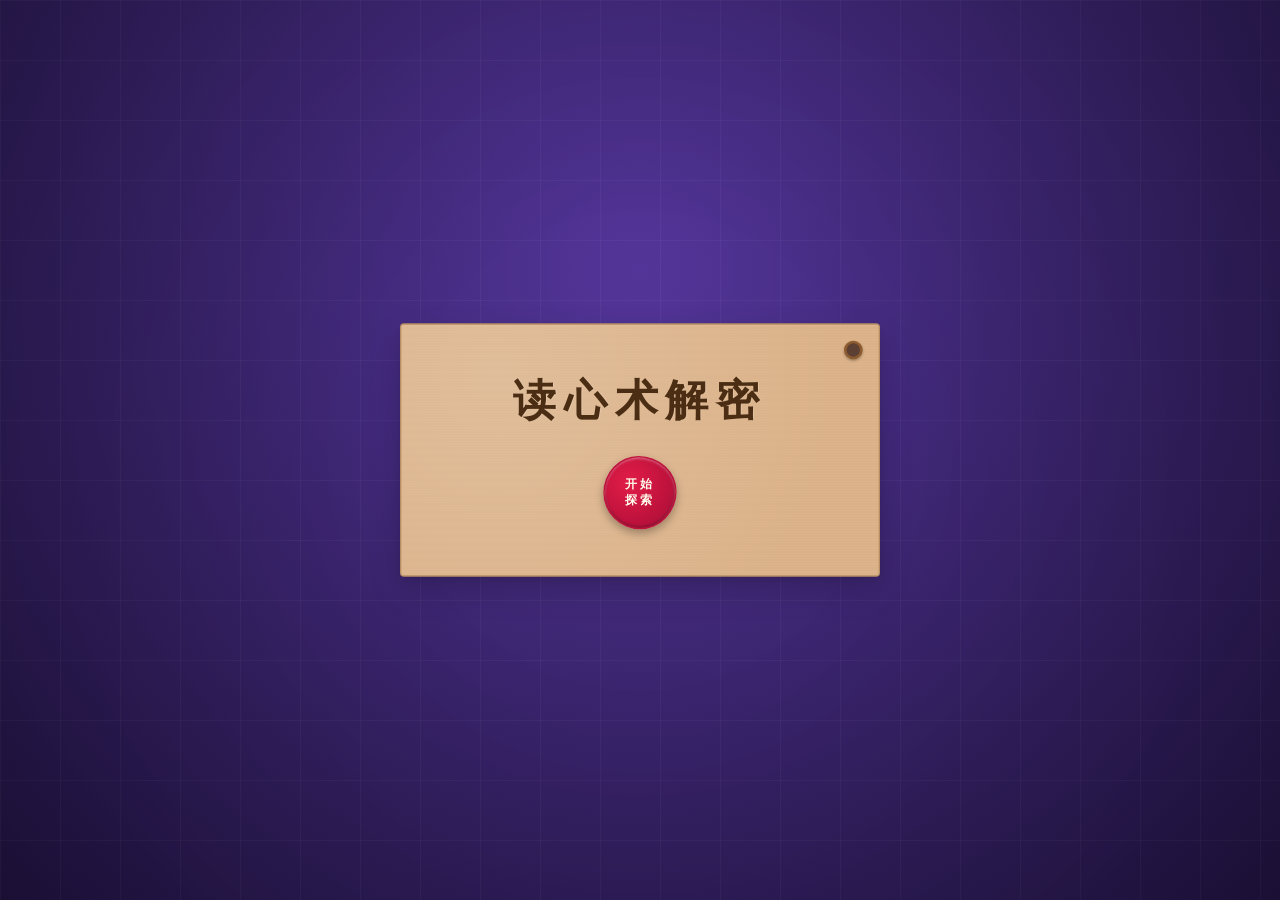
==== commit bd6e3976: "更新样式" ====
--- a/index.html
+++ b/index.html
@@ -5,12 +5,8 @@
     <meta charset="UTF-8" />
     <meta name="viewport" content="width=device-width, initial-scale=1.0, user-scalable=no" />
     <title>读心术解密</title>
-    <script>
-        window.inject = function (_mortonH5) {
-            window.mortonH5 = _mortonH5;
-        };
-    </script>
-    <link rel="stylesheet" href="./style3.0.css" />
+    <link rel="preload" href="imgs/bg.png" as="image">
+    <link rel="stylesheet" href="./style.css" />
 </head>
 
 <body>
@@ -48,7 +44,10 @@
                                     <span class="digit-label">个位</span>
                                 </div>
                             </div>
-                            <button type="button" id="randomBtn" class="random-btn" style="display: none;">🎲</button>
+                            <button type="button" id="randomBtn" class="random-btn">
+                                <span class="random-icon">🎲</span>
+                                <span class="random-text">随机</span>
+                            </button>
                         </div>
 
                         <div class="calc-record-wrapper">
@@ -97,13 +96,7 @@
                             </button>
                         </div>
                     </div>
-                    <div class="board-hint" id="boardHint">
-                        <div class="hint-header">
-                            <span class="hint-icon">✨</span>
-                            <span class="hint-text">找一找<br>数学规律</span>
-                        </div>
-                        <div class="lit-numbers-list" id="litNumbersList"></div>
-                    </div>
+
                 </section>
             </div>
             <div class="focus-overlay" id="focusOverlay">
@@ -123,74 +116,11 @@
         </div>
     </div>
 
-    <div class="modal-overlay" id="replayModal" style="display: none;">
-        <div class="replay-card">
-            <h2>🎉 恭喜你，数学小侦探！</h2>
-            <p>你已经成功破解了神奇的“读心术”！</p>
-            <p class="replay-desc">发现了吗？无论你写什么两位数，经过那个巧妙的手写公式，最后的结果都必然是 <b>9 的倍数</b>（即 9, 18, 27, 36 等）！这就是为什么我们在网格纸上把所有
-                9 倍数的格子都放上了相同的图案，这样你就觉得自己被看穿了心思。这就是数学的奇妙奥秘！</p>
-            <button id="replayBtn">再次挑战新秘密</button>
-        </div>
-    </div>
-
-    <audio id="bgm" src="bgm.mp3" loop preload="auto"></audio>
+    <audio id="bgm" src="audio/bgm.mp3" loop preload="auto"></audio>
     <audio id="voiceAudio" preload="auto"></audio>
     <audio id="effectAudio" preload="auto"></audio>
-
-    <div class="debug-panel collapsed" id="debugPanel">
-        <div class="debug-header" id="debugToggle">
-            <span class="debug-icon">⚙️</span>
-            <span class="debug-title">控制台</span>
-            <span class="debug-arrow">▼</span>
-        </div>
-        <div class="debug-content" id="debugContent">
-            <div class="debug-item">
-                <label>记录展示模式</label>
-                <div class="record-mode-toggle" id="recordModeToggle" style="margin-top: 4px;">
-                    <label class="mode-option">
-                        <input type="radio" name="rMode" value="single">
-                        <span>一步多行</span>
-                    </label>
-                    <label class="mode-option active">
-                        <input type="radio" name="rMode" value="multi" checked>
-                        <span>一步一行</span>
-                    </label>
-                </div>
-            </div>
-            <div class="debug-item debug-item-switch">
-                <label for="showLitListToggle">显示右侧数学规律列</label>
-                <input type="checkbox" id="showLitListToggle">
-            </div>
-            <div class="debug-item debug-item-switch">
-                <label for="enableGuideVoiceToggle">开启引导语音</label>
-                <input type="checkbox" id="enableGuideVoiceToggle" checked>
-            </div>
-            <div class="debug-item debug-item-switch">
-                <label for="showGuideTextToggle">显示引导文字</label>
-                <input type="checkbox" id="showGuideTextToggle" checked>
-            </div>
-            <div class="debug-item">
-                <label for="unlitOpacitySlider">未点亮格子亮度</label>
-                <input type="range" id="unlitOpacitySlider" min="0" max="100" value="50">
-            </div>
-            <div class="debug-item debug-item-switch">
-                <label for="matrixPersistentToggle">矩阵亮度常在</label>
-                <input type="checkbox" id="matrixPersistentToggle" checked>
-            </div>
-            <div class="debug-item">
-                <label for="themeSelect">界面配色方案</label>
-                <select id="themeSelect"
-                    style="width: 100%; padding: 4px; border-radius: 4px; border: 1px solid #cbd5e1; outline: none; cursor: pointer;">
-                    <option value="theme-1">配色1：复古书桌 (默认)</option>
-                    <option value="theme-2">配色2：清新海洋</option>
-                    <option value="theme-3">配色3：星际魔法</option>
-                </select>
-            </div>
-        </div>
-    </div>
-
     <script src="mzone-global.2026-05-28.js"></script>
-    <script src="./app3.0.js"></script>
+    <script src="./app.js"></script>
 </body>
 
-</html>
+</html>
--- a/style.css
+++ b/style.css
@@ -0,0 +1,1833 @@
+:root {
+    --bg: #2e1b5b;
+    --bg-deep: #1e133c;
+    --panel: rgba(20, 10, 40, 0.6);
+    --panel-ruled: rgba(255, 255, 255, 0.02);
+    --text: #e2e8f0;
+    --text-pencil: #cbd5e1;
+    --text-blue: #fbbf24;
+    --text-red: #f87171;
+    --muted: #94a3b8;
+    --accent: #8b5cf6;
+    --accent-2: #fbbf24;
+    --danger: #ef4444;
+    --highlight: #4c1d95;
+
+    --header-tip-bg: rgba(30, 20, 50, 0.85);
+    --header-tip-border: #8b5cf6;
+    --flow-bg: rgba(20, 10, 40, 0.6);
+    --flow-bg-line: rgba(139, 92, 246, 0.1);
+
+    --bg-radial-1: rgba(139, 92, 246, 0.4);
+    --bg-radial-2: rgba(0, 0, 0, 0.3);
+    --bg-line: rgba(255, 255, 255, 0.05);
+    --bg-overlay: rgba(0, 0, 0, 0.2);
+
+    --cell-bg: rgba(10, 5, 25, 0.6);
+    --cell-border: rgba(255, 255, 255, 0.15);
+    --cell-shadow: inset 0 2px 5px rgba(0, 0, 0, 0.5);
+
+    --btn-bg: rgba(10, 5, 25, 0.6);
+    --btn-text: #e2e8f0;
+    --btn-border: rgba(255, 255, 255, 0.15);
+    --btn-border-bottom: rgba(0, 0, 0, 0.5);
+
+    --ctrl-btn-bg: rgba(30, 20, 60, 0.8);
+    --ctrl-btn-text: #94a3b8;
+
+    --record-title: #fbbf24;
+    --record-text: #cbd5e1;
+    --record-summary-bg: rgba(20, 10, 40, 0.8);
+    --record-area-bg: rgba(30, 19, 60, 0.5);
+    --record-area-border: rgba(139, 92, 246, 0.3);
+    --sidebar-title: #fbbf24;
+
+    --random-btn-bg: rgba(76, 29, 149, 0.8);
+    --random-btn-border: #7c3aed;
+    --random-btn-shadow: #8b5cf6;
+    --random-btn-text: #c4b5fd;
+    --random-btn-hover: #5b21b6;
+
+    --secret-btn-bg: rgba(30, 20, 60, 0.8);
+    --secret-btn-border: #64748b;
+    --secret-btn-text: #94a3b8;
+    --secret-btn-locked-bg: rgba(10, 5, 25, 0.8);
+    --secret-btn-locked-border: #334155;
+    --secret-btn-locked-text: #475569;
+    --secret-btn-reveal-bg: #451a03;
+    --secret-btn-reveal-border: #d97706;
+    --secret-btn-reveal-text: #fbbf24;
+
+    --guide-highlight-bg: rgba(70, 30, 110, 0.95);
+    --guide-highlight-shadow: 0 0 30px 8px rgba(251, 191, 36, 0.5), inset 0 0 15px rgba(251, 191, 36, 0.3);
+    --guide-highlight-border: 2px solid rgba(251, 191, 36, 0.8);
+}
+
+* {
+    box-sizing: border-box;
+    font-family: "Inter", -apple-system, BlinkMacSystemFont, "Segoe UI", Roboto, "Microsoft YaHei", sans-serif;
+    margin: 0;
+    padding: 0;
+}
+
+html,
+body {
+    width: 100%;
+    height: 100%;
+    overflow: hidden;
+}
+
+#app {
+    position: absolute;
+    left: 50%;
+    top: 50%;
+    width: 1920px;
+    height: 1080px;
+    transform-origin: center center;
+    overflow: hidden;
+}
+
+.page-loading {
+    position: fixed;
+    inset: 0;
+    z-index: 9999;
+    display: flex;
+    justify-content: center;
+    align-items: center;
+    flex-direction: column;
+    background: #faf6eb;
+}
+
+.page-loading[hidden] {
+    display: none;
+}
+
+.page-loading span {
+    color: var(--text-pencil);
+    font-size: 16px;
+    font-weight: bold;
+    letter-spacing: 4px;
+    margin-bottom: 18px;
+    font-family: "Courier New", Courier, monospace;
+}
+
+.page-loading .loading {
+    width: 48px;
+    height: 48px;
+    position: relative;
+}
+
+.page-loading .shape {
+    width: 25%;
+    height: 25%;
+    position: absolute;
+    border-radius: 50%;
+    top: 40%;
+}
+
+.page-loading .shape-1 {
+    background: #ff7675;
+    animation: loadingShape1 1s ease infinite;
+}
+
+.page-loading .shape-2 {
+    background: #ffeaa7;
+    left: 25%;
+}
+
+.page-loading .shape-3 {
+    background: #74b9ff;
+    left: 50%;
+}
+
+.page-loading .shape-4 {
+    background: #55efc4;
+    left: 75%;
+    animation: loadingShape4 1s ease infinite;
+}
+
+@keyframes loadingShape1 {
+    0% {
+        left: -25%;
+        top: 5px;
+    }
+
+    25%,
+    50%,
+    75% {
+        left: 0;
+        top: 40%;
+    }
+
+    100% {
+        left: -25%;
+        top: 5px;
+    }
+}
+
+@keyframes loadingShape4 {
+
+    0%,
+    25%,
+    75%,
+    100% {
+        left: 75%;
+        top: 40%;
+    }
+
+    50% {
+        left: 125%;
+        top: 5px;
+    }
+}
+
+body {
+    background-color: var(--bg);
+    /* Desk wooden/matte grain texture */
+    background-image:
+        radial-gradient(circle at 50% 30%, var(--bg-radial-1) 0%, var(--bg-radial-2) 100%),
+        linear-gradient(var(--bg-line) 1px, transparent 1px),
+        linear-gradient(90deg, var(--bg-line) 1px, transparent 1px);
+    background-size: auto, 60px 60px, 60px 60px;
+    color: var(--text);
+    overflow-x: hidden;
+    position: relative;
+}
+
+body::before {
+    content: "";
+    position: fixed;
+    inset: 0;
+    pointer-events: none;
+    z-index: 0;
+    background: radial-gradient(circle at 50% 50%, transparent 30%, var(--bg-overlay) 100%);
+    opacity: 0.9;
+}
+
+.start-screen {
+    height: 100%;
+    display: flex;
+    align-items: center;
+    justify-content: center;
+    padding: 32px;
+    position: relative;
+    z-index: 3;
+}
+
+.inputFixed {
+    display: flex;
+    align-items: center;
+    gap: 12px;
+    margin-bottom: 24px;
+    justify-content: center;
+    position: relative;
+}
+
+.inputFixed.dimmed-inputs .digit-inputs {
+    opacity: 0.3;
+    transition: opacity 0.3s ease;
+}
+
+.start-screen.hidden {
+    display: none;
+}
+
+.start-panel {
+    width: min(720px, 100%);
+    min-height: 380px;
+    padding: 48px 44px;
+    border-radius: 6px;
+    /* Vintage kraft paper styling */
+    background-color: #dcb38a;
+    background-image:
+        radial-gradient(circle at 20% 20%, rgba(255, 255, 255, 0.15) 0%, transparent 80%),
+        repeating-linear-gradient(0deg, transparent, transparent 2px, rgba(0, 0, 0, 0.01) 2px, rgba(0, 0, 0, 0.01) 4px);
+    border: 2px solid #b78e64;
+    box-shadow:
+        0 20px 50px rgba(0, 0, 0, 0.15),
+        0 5px 15px rgba(0, 0, 0, 0.1),
+        inset 0 1px 0 rgba(255, 255, 255, 0.2);
+    display: flex;
+    flex-direction: column;
+    align-items: center;
+    justify-content: center;
+    text-align: center;
+    position: relative;
+}
+
+.start-panel::before {
+    content: '';
+    position: absolute;
+    top: 24px;
+    right: 24px;
+    width: 20px;
+    height: 20px;
+    background: #5c4033;
+    border-radius: 50%;
+    border: 4px solid #8c5b30;
+    box-shadow: 0 2px 4px rgba(0, 0, 0, 0.3);
+}
+
+.start-title {
+    font-family: "STKaiti", "KaiTi", serif;
+    font-size: clamp(38px, 6vw, 64px);
+    letter-spacing: 12px;
+    color: #4a2d12;
+    margin-bottom: 40px;
+    text-shadow: 1px 1px 1px rgba(255, 255, 255, 0.2);
+    font-weight: bold;
+}
+
+#startBtn {
+    border: none;
+    cursor: pointer;
+    color: #fffdec;
+    font-size: 18px;
+    font-weight: bold;
+    letter-spacing: 4px;
+    width: 110px;
+    height: 110px;
+    border-radius: 48% 52% 50% 50% / 50% 48% 52% 50%;
+    background: radial-gradient(circle at 35% 35%, #e11d48 0%, #be123c 60%, #9f1239 100%);
+    box-shadow:
+        0 6px 12px rgba(0, 0, 0, 0.3),
+        inset 0 2px 4px rgba(255, 255, 255, 0.35),
+        inset 0 -2px 4px rgba(0, 0, 0, 0.3);
+    border: 2px solid #be123c;
+    display: flex;
+    align-items: center;
+    justify-content: center;
+    transition: transform 0.2s cubic-bezier(0.175, 0.885, 0.32, 1.275), filter 0.2s;
+    line-height: 1.3;
+    text-align: center;
+    padding: 10px;
+}
+
+#startBtn:hover {
+    transform: scale(1.06);
+    filter: brightness(1.05);
+}
+
+#startBtn:active {
+    transform: scale(0.95);
+}
+
+.app-shell {
+    display: none;
+    height: 100%;
+    flex-direction: column;
+    position: relative;
+    z-index: 2;
+}
+
+.app-shell.active {
+    display: flex;
+}
+
+.app-header {
+    display: flex;
+    align-items: center;
+    justify-content: center;
+    padding: 24px 28px 4px;
+    position: relative;
+    z-index: 150;
+    flex-shrink: 0;
+}
+
+.header-tip-slot {
+    flex: 1;
+    max-width: 1400px;
+    min-height: 72px;
+    background-color: var(--header-tip-bg);
+    background-image: linear-gradient(rgba(0, 0, 0, 0.01) 1px, transparent 1px);
+    background-size: 100% 32px;
+    box-shadow:
+        0 6px 14px rgba(0, 0, 0, 0.15),
+        0 2px 4px rgba(0, 0, 0, 0.1),
+        0 0 15px rgba(139, 92, 246, 0.15);
+    border: 2px solid rgba(139, 92, 246, 0.3);
+    border-left: 6px solid var(--header-tip-border);
+    border-radius: 4px;
+    display: flex;
+    align-items: center;
+    padding: 12px 60px;
+    gap: 24px;
+    position: relative;
+}
+
+
+
+.header-robot {
+    font-size: 36px;
+}
+
+.header-tip {
+    flex: 1;
+    font-size: 22px;
+    font-weight: bold;
+    color: #ffffff;
+    text-shadow: 0 0 8px rgba(255, 255, 255, 0.4);
+    text-align: center;
+    line-height: 1.5;
+    opacity: 0;
+    visibility: hidden;
+    transition: opacity 0.25s ease, visibility 0.25s ease;
+    white-space: nowrap;
+    overflow: hidden;
+    font-family: "STKaiti", "KaiTi", "Microsoft YaHei", sans-serif;
+}
+
+.header-tip.show {
+    opacity: 1;
+    visibility: visible;
+}
+
+.header-tip .highlight-num {
+    color: #d84315;
+    font-weight: bold;
+    border-bottom: 1px double #d84315;
+    padding: 0 4px;
+}
+
+@keyframes headerTipIn {
+    from {
+        opacity: 0;
+        transform: scale(0.95) translateY(-4px);
+    }
+
+    to {
+        opacity: 1;
+        transform: scale(1) translateY(0);
+    }
+}
+
+.main-layout {
+    flex: 1;
+    display: flex;
+    gap: 24px;
+    padding: 8px 24px 24px;
+    align-items: stretch;
+    justify-content: center;
+    width: 100%;
+    max-width: 1880px;
+    min-height: 0;
+}
+
+.board-panel {
+    flex: 1;
+    display: flex;
+    flex-direction: row;
+    align-items: stretch;
+    gap: 16px;
+}
+
+.sidebar {
+    width: 520px;
+    flex-shrink: 0;
+    display: flex;
+    flex-direction: column;
+    min-height: 0;
+}
+
+.board-panel {
+    flex: 0 0 auto;
+    display: flex;
+    align-items: stretch;
+    flex-shrink: 0;
+}
+
+.flow {
+    display: flex;
+    flex-direction: column;
+    align-items: center;
+    gap: 12px;
+    width: 100%;
+    flex: 1;
+    min-height: 0;
+    box-sizing: border-box;
+    background-color: var(--flow-bg);
+    backdrop-filter: blur(8px);
+    background-image: linear-gradient(var(--flow-bg-line) 1px, transparent 1px);
+    background-size: 100% 28px;
+    padding: 24px 28px 20px;
+    border: 2px solid rgba(139, 92, 246, 0.3);
+    box-shadow: 0 8px 24px rgba(0, 0, 0, 0.4), 0 0 20px rgba(139, 92, 246, 0.1), inset 0 0 15px rgba(255, 255, 255, 0.03);
+    border-radius: 12px;
+    position: relative;
+    transition: transform 0.3s ease, box-shadow 0.3s ease;
+}
+
+.flow::before {
+    content: '';
+    position: absolute;
+    inset: 0;
+    background: var(--flow-bg);
+    border: 1px solid rgba(0, 0, 0, 0.08);
+    transform: translate(1px, 2px);
+    z-index: -1;
+    border-radius: 4px;
+    box-shadow: 0 3px 6px rgba(0, 0, 0, 0.02);
+}
+
+.boardWrap {
+    position: relative;
+    display: flex;
+    flex-direction: column;
+    align-items: center;
+    gap: 12px;
+    width: fit-content;
+    height: 100%;
+    box-sizing: border-box;
+    padding: 20px 16px;
+    border: 2px solid rgba(139, 92, 246, 0.3);
+    box-shadow: 0 8px 24px rgba(0, 0, 0, 0.4), 0 0 20px rgba(139, 92, 246, 0.1);
+    border-radius: 4px;
+    isolation: isolate;
+    /* Force stacking context */
+    transition: transform 0.3s ease, box-shadow 0.3s ease;
+}
+
+/* 矩阵的背景图层 */
+.boardWrap::after {
+    content: '';
+    position: absolute;
+    inset: 0;
+    background-color: #1a0b2e; /* Fallback dark color */
+    background-image: url('imgs/bg.png');
+    background-size: 100% 100%;
+    background-position: center;
+    background-repeat: no-repeat;
+    border-radius: 4px;
+    z-index: -1;
+    pointer-events: none;
+}
+
+/* 矩阵底部的叠纸效果 */
+.boardWrap::before {
+    display: none;
+}
+
+.board {
+    display: flex;
+    flex-wrap: wrap;
+    justify-content: center;
+    align-items: center;
+    width: 1122px;
+    padding: 0;
+    background: transparent;
+    border: none;
+    box-shadow: none;
+    border-radius: 0;
+    position: relative;
+    z-index: 1;
+}
+
+.num {
+    background: rgba(3, 3, 3, 0.90);
+    display: flex;
+    align-items: center;
+    justify-content: center;
+    width: 92px;
+    height: 66px;
+    margin: 11px 5px;
+    border-radius: 2px;
+    border: 1px solid #FFF;
+    box-sizing: border-box;
+
+    font-size: 28px;
+    font-weight: 600;
+    color: #FFFFFF;
+    position: relative;
+    font-family: "Inter", -apple-system, BlinkMacSystemFont, "Segoe UI", Roboto, "Microsoft YaHei", sans-serif;
+    filter: brightness(var(--unlit-brightness, 1));
+    transition: filter 0.4s ease;
+}
+
+.num span {
+    font-size: 22px;
+    margin-left: 4px;
+    line-height: 1;
+}
+
+.num.light {
+    background: #ffedd5 !important;
+    color: #c2410c !important;
+    font-size: 38px !important;
+    border-color: #fdba74;
+    box-shadow: 0 0 20px rgba(251, 146, 60, 0.6), inset 0 0 10px rgba(251, 146, 60, 0.3);
+    z-index: 10;
+    transform: scale(1.04);
+}
+
+.num:not(.light) {
+    opacity: 0.4;
+}
+
+.num.light.animate {
+    animation: blinkLight 0.6s ease-in-out 2;
+}
+
+@keyframes blinkLight {
+    0% {
+        transform: scale(1);
+    }
+
+    50% {
+        transform: scale(1.08);
+    }
+
+    100% {
+        transform: scale(1.03);
+    }
+}
+
+.sidebar-title {
+    color: var(--sidebar-title);
+    font-size: 20px;
+    font-weight: bold;
+    letter-spacing: 2px;
+    margin-bottom: 8px;
+    height: 32px;
+    line-height: 32px;
+    font-family: "STKaiti", "KaiTi", "Microsoft YaHei", sans-serif;
+    border-bottom: 1px dashed var(--cell-border);
+    padding-bottom: 6px;
+    width: 100%;
+    flex-shrink: 0;
+    display: flex;
+    justify-content: space-between;
+    align-items: center;
+    box-sizing: border-box;
+    padding-left: 30px;
+    padding-right: 30px;
+}
+
+.title-left,
+.title-right {
+    width: auto;
+    white-space: nowrap;
+}
+
+.title-middle {
+    flex: 1;
+    text-align: center;
+}
+
+.inputFixed {
+    position: relative;
+    display: flex;
+    align-items: center;
+    justify-content: space-between;
+    width: 100%;
+    margin-bottom: 8px;
+    padding: 4px 0;
+}
+
+.inputFixed::before {
+    content: '';
+    width: 76px;
+    display: block;
+}
+
+
+.digit-inputs {
+    display: flex;
+    align-items: center;
+    justify-content: center;
+    gap: 0;
+    flex: 1;
+}
+
+.digit-cell {
+    width: 130px;
+    height: 130px;
+    background: var(--cell-bg);
+    border: 3px solid var(--cell-border);
+    border-radius: 12px;
+    display: flex;
+    align-items: center;
+    justify-content: center;
+    position: relative;
+    box-shadow: inset 0 4px 8px var(--cell-shadow), 0 4px 8px var(--cell-shadow);
+    transition: all 0.2s ease;
+}
+
+.digit-inputs:has(.digit-cell.focused) .digit-cell {
+    background: var(--guide-highlight-bg, rgba(70, 30, 110, 0.95));
+    border: var(--guide-highlight-border, 2px solid rgba(251, 191, 36, 0.8)) !important;
+    transform: scale(1.04);
+    box-shadow: var(--guide-highlight-shadow, 0 0 30px 8px rgba(251, 191, 36, 0.5), inset 0 0 15px rgba(251, 191, 36, 0.3)) !important;
+    animation: guideFocusPulse 1.5s ease-in-out infinite !important;
+}
+
+.digit-cell.locked {
+    background: var(--cell-bg);
+    opacity: 0.8;
+    border-color: var(--text-red);
+    border-width: 3.5px;
+}
+
+.digit-cell input {
+    width: 100%;
+    height: 100%;
+    border: none;
+    outline: none;
+    text-align: center;
+    font-size: 60px;
+    font-weight: bold;
+    background: transparent;
+    color: var(--text-blue);
+    caret-color: transparent;
+    padding-bottom: 12px;
+    font-family: "Inter", -apple-system, BlinkMacSystemFont, "Segoe UI", Roboto, "Microsoft YaHei", sans-serif;
+}
+
+.digit-cell.locked input {
+    color: var(--text-red);
+}
+
+.digit-label {
+    position: absolute;
+    bottom: 10px;
+    left: 50%;
+    transform: translateX(-50%);
+    font-size: 12px;
+    color: var(--muted);
+    font-weight: bold;
+    font-family: "STKaiti", "KaiTi", "Microsoft YaHei", sans-serif;
+    pointer-events: none;
+    white-space: nowrap;
+}
+
+.random-btn {
+    position: relative;
+    width: 76px;
+    height: 130px; /* same as digit-cell */
+    padding: 12px 0;
+    background: rgba(0, 0, 0, 0.25);
+    border: 2px solid rgba(255, 123, 0, 0.3);
+    border-radius: 16px;
+    color: #ff9d2f;
+    cursor: pointer;
+    display: flex;
+    flex-direction: column;
+    align-items: center;
+    justify-content: center;
+    gap: 8px;
+    box-shadow: 0 3px 0 rgba(255, 123, 0, 0.3), 0 4px 8px var(--cell-shadow);
+    transition: all 0.2s ease;
+    user-select: none;
+    font-weight: bold;
+    font-size: 16px;
+    font-family: "STKaiti", "KaiTi", "Microsoft YaHei", sans-serif;
+    z-index: 10;
+}
+
+.random-btn:hover {
+    background: rgba(0, 0, 0, 0.4);
+    transform: translateY(-2px);
+    box-shadow: 0 5px 0 rgba(0, 0, 0, 0.5), 0 6px 12px var(--cell-shadow);
+}
+
+.random-icon {
+    font-size: 34px;
+}
+
+.random-text {
+    font-size: 16px;
+    font-weight: 700;
+    text-shadow: 0 1px 2px rgba(0,0,0,0.2);
+}
+
+
+
+.guide-active .random-btn {
+    background: var(--cell-bg);
+    border-color: rgba(255, 255, 255, 0.1);
+    color: rgba(255, 255, 255, 0.3);
+    box-shadow: none;
+    opacity: 0.5;
+    filter: grayscale(1);
+    pointer-events: none;
+    transition: none !important;
+}
+
+.random-btn:active {
+    transform: translateY(2px);
+    box-shadow: 0 0 0 rgba(255, 123, 0, 0.3);
+}
+
+.calc-record-wrapper {
+    width: 100%;
+    flex: 1;
+    min-height: 0;
+    position: relative;
+    margin-top: 8px;
+    margin-bottom: 16px;
+    display: flex;
+    flex-direction: column;
+    gap: 12px;
+}
+
+.calc-record-area {
+    position: relative;
+    flex: 1;
+    min-height: 0;
+    background: var(--record-area-bg);
+    border: 2px solid var(--record-area-border);
+    border-radius: 12px;
+    box-shadow: 0 4px 12px rgba(0, 0, 0, 0.02), inset 0 2px 6px rgba(0, 0, 0, 0.02);
+    overflow-y: auto;
+    scroll-snap-type: y mandatory;
+    scroll-behavior: smooth;
+    container-type: size;
+}
+
+.calc-record-area::-webkit-scrollbar {
+    width: 6px;
+}
+
+.calc-record-area::-webkit-scrollbar-thumb {
+    background: rgba(74, 85, 104, 0.2);
+    border-radius: 3px;
+}
+
+.calc-record-list {
+    display: flex;
+    flex-direction: column;
+    width: 100%;
+    min-height: 100%;
+    height: max-content;
+}
+
+.record-block {
+    display: flex;
+    flex-direction: column;
+    justify-content: center;
+    width: 100%;
+    flex: 0 0 100cqh;
+    height: 100cqh;
+    padding: 16px 24px;
+    box-sizing: border-box;
+    scroll-snap-align: start;
+    gap: 16px;
+    font-family: "STKaiti", "KaiTi", "Microsoft YaHei", sans-serif;
+    color: #475569;
+    animation: fadeIn 0.4s ease both;
+}
+
+@keyframes fadeIn {
+    from {
+        opacity: 0;
+        transform: translateY(10px);
+    }
+
+    to {
+        opacity: 1;
+        transform: translateY(0);
+    }
+}
+
+.record-title {
+    font-size: 24px;
+    font-weight: bold;
+    color: var(--record-title);
+    border-bottom: 2px dashed var(--btn-border);
+    padding-bottom: 12px;
+    margin-bottom: 4px;
+}
+
+.record-step {
+    padding-left: 20px;
+    font-size: 32px;
+    letter-spacing: 2px;
+    color: var(--record-text);
+    display: flex;
+    align-items: center;
+    gap: 12px;
+}
+
+.record-summary {
+    font-size: 22px;
+    margin-top: 12px;
+    padding: 16px 20px;
+    background: var(--record-summary-bg);
+    border-radius: 8px;
+    border-left: 4px solid var(--accent);
+    color: var(--record-text);
+}
+
+.text-red {
+    color: #ef4444;
+    font-weight: bold;
+    font-family: "Inter", sans-serif;
+}
+
+/* 记录模式切换开关 */
+.record-mode-toggle {
+    display: flex;
+    background: #e2e8f0;
+    border-radius: 8px;
+    padding: 4px;
+    flex-shrink: 0;
+}
+
+.mode-option {
+    flex: 1;
+    display: flex;
+    align-items: center;
+    justify-content: center;
+    padding: 8px 0;
+    cursor: pointer;
+    border-radius: 6px;
+    transition: all 0.2s;
+    position: relative;
+}
+
+.mode-option input {
+    display: none;
+}
+
+.mode-option span {
+    font-size: 16px;
+    font-weight: bold;
+    color: #64748b;
+    font-family: "STKaiti", "KaiTi", "Microsoft YaHei", sans-serif;
+    z-index: 2;
+}
+
+.mode-option.active {
+    background: #ffffff;
+    box-shadow: 0 2px 4px rgba(0, 0, 0, 0.05);
+}
+
+.mode-option.active span {
+    color: #1e293b;
+}
+
+.calc-record-list.multi-mode .record-block {
+    flex: 0 0 auto;
+    padding: 16px 24px;
+}
+
+.calc-record-list:not(.multi-mode) .record-block-multi {
+    height: 100cqh;
+    flex: 0 0 100cqh;
+}
+
+/* 多条记录样式 */
+.record-block-multi {
+    display: flex;
+    align-items: center;
+    justify-content: center;
+    gap: 12px;
+    width: 100%;
+    flex: 0 0 auto;
+    padding: 20px 16px;
+    box-sizing: border-box;
+    scroll-snap-align: start;
+    transition: opacity 0.5s ease, filter 0.5s ease;
+}
+
+.calc-record-list.multi-mode .record-block-multi {
+    height: 33.333333cqh;
+    flex: 0 0 33.333333cqh;
+}
+
+.record-block-multi.dimmed-record {
+    opacity: 0.35;
+    filter: grayscale(0.2) brightness(0.9);
+}
+
+.multi-box {
+    display: flex;
+    align-items: center;
+    justify-content: center;
+    border: 2px solid #cbd5e1;
+    border-radius: 8px;
+    background: #ffffff;
+    color: #1e293b;
+    font-weight: bold;
+    font-family: "Inter", sans-serif;
+    font-size: 32px;
+    box-shadow: 0 2px 4px rgba(0, 0, 0, 0.02);
+    opacity: 0;
+    transform: scale(0.9);
+    transition: opacity 0.4s ease, transform 0.4s ease;
+}
+
+.multi-box.show {
+    opacity: 1;
+    transform: scale(1);
+}
+
+.multi-box-left {
+    width: 70px;
+    height: 70px;
+    border-color: #94a3b8;
+}
+
+.multi-arrow {
+    color: #94a3b8;
+    font-weight: bold;
+    font-size: 28px;
+    opacity: 0;
+    transform: translateX(-5px);
+    transition: opacity 0.4s ease, transform 0.4s ease;
+}
+
+.multi-arrow.show {
+    opacity: 1;
+    transform: translateX(0);
+}
+
+.multi-box-middle {
+    flex-direction: column;
+    gap: 10px;
+    padding: 16px 20px;
+    font-size: 22px;
+    font-family: "STKaiti", "KaiTi", "Microsoft YaHei", sans-serif;
+    align-items: flex-start;
+    border-style: dashed;
+    color: #64748b;
+}
+
+.multi-box-middle .step-line {
+    display: flex;
+    align-items: center;
+    gap: 8px;
+    white-space: nowrap;
+    opacity: 0;
+    transform: translateY(5px);
+    transition: opacity 0.3s ease, transform 0.3s ease;
+}
+
+.multi-box-middle .step-line.show {
+    opacity: 1;
+    transform: translateY(0);
+}
+
+.multi-box-right {
+    width: 70px;
+    height: 70px;
+    border-color: var(--accent);
+    color: var(--text-red);
+    /* text-red */
+}
+
+.flow-keypad {
+    width: 100%;
+    margin-top: auto;
+    flex-shrink: 0;
+    display: flex;
+    flex-direction: column;
+}
+
+.numpad {
+    display: grid;
+    grid-template-columns: repeat(5, 1fr);
+    gap: 8px;
+    width: 100%;
+    margin-top: 8px;
+    flex-shrink: 0;
+}
+
+.numpad-actions {
+    display: grid;
+    grid-template-columns: 1fr 1fr;
+    gap: 12px;
+    width: 100%;
+    margin-top: 8px;
+    flex-shrink: 0;
+}
+
+.numpad-btn {
+    height: 76px;
+    background: var(--btn-bg);
+    border: 2px solid var(--btn-border);
+    border-radius: 8px;
+    color: var(--btn-text);
+    font-size: 32px;
+    font-weight: bold;
+    cursor: pointer;
+    display: flex;
+    align-items: center;
+    justify-content: center;
+    transition: all 0.2s;
+    user-select: none;
+    box-shadow: 0 3px 0 var(--btn-border-bottom, #1e1b4b), 0 4px 8px rgba(0, 0, 0, 0.3);
+}
+
+.numpad-btn:hover {
+    background: var(--cell-bg);
+    transform: translateY(-2px);
+    box-shadow: 0 5px 0 var(--btn-border-bottom, #1e1b4b), 0 6px 12px rgba(0, 0, 0, 0.4);
+}
+
+.numpad-btn:active {
+    transform: translateY(2px);
+    box-shadow: 0 0 0 var(--btn-border-bottom, #1e1b4b), 0 2px 4px var(--cell-shadow);
+}
+
+.numpad-btn.del-btn {
+    background: rgba(221, 107, 32, 0.15);
+    border-color: rgba(221, 107, 32, 0.4);
+    box-shadow: 0 3px 0 rgba(221, 107, 32, 0.3), 0 4px 8px var(--cell-shadow);
+    color: #fbd38d;
+    font-size: 22px;
+    font-family: "STKaiti", "KaiTi", "Microsoft YaHei", sans-serif;
+}
+
+.numpad-btn.del-btn:hover {
+    background: rgba(221, 107, 32, 0.25);
+    transform: translateY(-2px);
+    box-shadow: 0 5px 0 rgba(221, 107, 32, 0.3), 0 6px 12px var(--cell-shadow);
+}
+
+.numpad-btn.del-btn:active {
+    transform: translateY(2px);
+    box-shadow: 0 0 0 rgba(221, 107, 32, 0.3);
+}
+
+.numpad-btn.clear-btn {
+    background: rgba(229, 62, 62, 0.15);
+    border-color: rgba(229, 62, 62, 0.4);
+    box-shadow: 0 3px 0 rgba(229, 62, 62, 0.3), 0 4px 8px var(--cell-shadow);
+    color: #feb2b2;
+    font-size: 22px;
+    font-weight: bold;
+    letter-spacing: 2px;
+    font-family: "STKaiti", "KaiTi", "Microsoft YaHei", sans-serif;
+}
+
+.numpad-btn.clear-btn:hover {
+    background: rgba(229, 62, 62, 0.25);
+    transform: translateY(-2px);
+    box-shadow: 0 5px 0 rgba(229, 62, 62, 0.3), 0 6px 12px var(--cell-shadow);
+}
+
+.numpad-btn.clear-btn:active {
+    transform: translateY(2px);
+    box-shadow: 0 0 0 var(--clear-btn-shadow, #e53e3e);
+}
+
+.numpad-btn.disabled {
+    opacity: 0.4;
+    cursor: not-allowed;
+    pointer-events: none;
+}
+
+#clearBtn,
+#delBtn {
+    background: var(--ctrl-btn-bg);
+    color: var(--ctrl-btn-text);
+    font-size: 16px;
+    letter-spacing: 2px;
+}
+
+#clearBtn:hover,
+#delBtn:hover {
+    background: var(--cell-bg);
+}
+
+#secretBtn {
+    flex-shrink: 0;
+    min-width: 320px;
+    height: 68px;
+    padding: 0 36px;
+    background: var(--secret-btn-bg);
+    border: 3px dashed var(--secret-btn-border);
+    border-radius: 8px;
+    font-size: 24px;
+    font-weight: bold;
+    cursor: pointer;
+    color: var(--secret-btn-text);
+    white-space: nowrap;
+    display: inline-flex;
+    align-items: center;
+    justify-content: center;
+    gap: 8px;
+    box-shadow: 0 2px 4px rgba(0, 0, 0, 0.04);
+    transition: all 0.3s ease;
+}
+
+#secretBtn.locked {
+    background: var(--secret-btn-locked-bg);
+    border-color: var(--secret-btn-locked-border);
+    color: var(--secret-btn-locked-text);
+    cursor: not-allowed;
+    pointer-events: none;
+    box-shadow: none;
+}
+
+#secretBtn.reveal {
+    background: var(--secret-btn-reveal-bg);
+    border: 2px dashed var(--secret-btn-reveal-border);
+    color: var(--secret-btn-reveal-text);
+    box-shadow: 0 4px 10px rgba(217, 119, 6, 0.1);
+}
+
+#secretBtn.flying {
+    position: fixed;
+    z-index: 300;
+    pointer-events: none;
+    box-shadow: 0 12px 24px rgba(0, 0, 0, 0.15);
+}
+
+.secret-btn-slot {
+    min-height: 52px;
+    width: 100%;
+    display: flex;
+    align-items: center;
+    justify-content: center;
+    flex-shrink: 0;
+}
+
+@keyframes secretBtnSoftBreath {
+
+    0%,
+    100% {
+        transform: translateY(0) scale(1);
+        box-shadow: 0 4px 10px rgba(217, 119, 6, 0.1);
+    }
+
+    50% {
+        transform: translateY(-2px) scale(1.03);
+        box-shadow: 0 8px 16px rgba(217, 119, 6, 0.18);
+    }
+}
+
+#result {
+    color: var(--text-red);
+    font-weight: bold;
+    font-size: 32px;
+    height: 56px;
+    min-height: 56px;
+    letter-spacing: 1px;
+    border-bottom: 3.5px solid var(--text-red);
+}
+
+.circle-animation {
+    --circle-delay: 0s;
+    position: absolute;
+    width: 88px;
+    height: 88px;
+    top: -6px;
+    left: -6px;
+    border-radius: 50%;
+    border: 3px double var(--text-red);
+    opacity: 0;
+    pointer-events: none;
+    z-index: 10;
+    border-radius: 51% 49% 52% 48% / 49% 52% 48% 51%;
+    filter: drop-shadow(0 1px 1px rgba(0, 0, 0, 0.15));
+    animation:
+        circleScale 0.4s ease-out var(--circle-delay) forwards,
+        circleBreath 0.6s ease-in-out calc(var(--circle-delay) + 0.4s) 2,
+        circleFadeOut 0.4s ease-out calc(var(--circle-delay) + 2.6s) forwards;
+}
+
+.circle-animation::before,
+.circle-animation::after {
+    content: "";
+    position: absolute;
+    inset: -4px;
+    border-radius: 50%;
+    border: 1px solid rgba(194, 65, 12, 0.4);
+    animation: haloExpand 0.6s ease-out calc(var(--circle-delay) + 0.4s) 2;
+    border-radius: 48% 52% 47% 53% / 51% 48% 52% 49%;
+}
+
+.circle-animation::after {
+    inset: -8px;
+    border-color: rgba(194, 65, 12, 0.2);
+    animation-delay: calc(var(--circle-delay) + 0.5s);
+    border-radius: 53% 47% 51% 49% / 48% 53% 47% 52%;
+}
+
+@keyframes circleScale {
+    0% {
+        opacity: 0;
+        transform: scale(0.35);
+    }
+
+    100% {
+        opacity: 1;
+        transform: scale(1);
+    }
+}
+
+@keyframes circleBreath {
+
+    0%,
+    100% {
+        transform: scale(1);
+        opacity: 1;
+    }
+
+    50% {
+        transform: scale(1.08);
+        opacity: 0.6;
+    }
+}
+
+@keyframes circleFadeOut {
+    0% {
+        opacity: 1;
+    }
+
+    100% {
+        opacity: 0;
+    }
+}
+
+@keyframes haloExpand {
+    0% {
+        opacity: 0.8;
+        transform: scale(0.9);
+    }
+
+    100% {
+        opacity: 0;
+        transform: scale(1.25);
+    }
+}
+
+.focus-overlay {
+    position: fixed;
+    inset: 0;
+    background: rgba(0, 0, 0, 0.55);
+    z-index: 140;
+    display: none;
+    opacity: 0;
+    transition: opacity 0.6s ease;
+    pointer-events: none;
+}
+
+.focus-overlay.active {
+    display: block;
+    opacity: 1;
+}
+
+.focus-overlay.light-mask {
+    pointer-events: none;
+}
+
+.guide-highlight {
+    position: relative !important;
+    z-index: 150 !important;
+    pointer-events: auto !important;
+    background: var(--guide-highlight-bg) !important;
+    border: var(--guide-highlight-border) !important;
+    border-radius: 16px;
+    box-shadow: var(--guide-highlight-shadow) !important;
+    transition: all 0.6s ease;
+    animation: guideFocusPulse 1.5s ease-in-out infinite;
+}
+
+@keyframes guideFocusPulse {
+    0%, 100% { box-shadow: 0 0 20px 4px rgba(251, 191, 36, 0.3), inset 0 0 10px rgba(251, 191, 36, 0.15); }
+    50% { box-shadow: 0 0 35px 8px rgba(251, 191, 36, 0.6), inset 0 0 20px rgba(251, 191, 36, 0.3); }
+}
+
+.guide-highlight.no-bg {
+    background: transparent !important;
+    box-shadow: none !important;
+    border: none !important;
+}
+
+.digit-inputs.guide-highlight {
+    width: max-content;
+    padding: 8px 16px;
+    /* border-radius: 120px; */
+    margin: 0 auto;
+}
+
+.numpad.guide-highlight {
+    padding: 0 !important;
+    border: none !important;
+    background: transparent !important;
+    box-shadow: none !important;
+}
+
+.numpad.guide-highlight::before {
+    content: '';
+    position: absolute;
+    top: -8px;
+    left: -8px;
+    right: -8px;
+    bottom: -8px;
+    background: var(--guide-highlight-bg);
+    border: var(--guide-highlight-border);
+    border-radius: 16px;
+    box-shadow: var(--guide-highlight-shadow);
+    animation: guideFocusPulse 1.5s ease-in-out infinite;
+    z-index: -1;
+    pointer-events: none;
+}
+
+.numpad.guide-highlight::after {
+    content: '';
+    position: absolute;
+    top: -10px;
+    left: -10px;
+    right: -10px;
+    bottom: -10px;
+    border-radius: 18px;
+    background-image:
+        linear-gradient(90deg, #3b82f6 50%, transparent 50%),
+        linear-gradient(90deg, #3b82f6 50%, transparent 50%),
+        linear-gradient(0deg, #3b82f6 50%, transparent 50%),
+        linear-gradient(0deg, #3b82f6 50%, transparent 50%);
+    background-repeat: repeat-x, repeat-x, repeat-y, repeat-y;
+    background-size: 24px 3px, 24px 3px, 3px 24px, 3px 24px;
+    background-position: 0 0, 100% 100%, 0 100%, 100% 0;
+    animation: numpad-border-dance 0.8s infinite linear;
+    pointer-events: none;
+    z-index: 10;
+    filter: drop-shadow(0 0 5px #60a5fa) drop-shadow(0 0 2px #3b82f6);
+}
+
+@keyframes numpad-border-dance {
+    0% {
+        background-position: 0 0, 100% 100%, 0 100%, 100% 0;
+    }
+
+    100% {
+        background-position: 24px 0, calc(100% - 24px) 100%, 0 calc(100% - 24px), 100% 24px;
+    }
+}
+
+.guide-active .flow {
+    transform: none !important;
+    background-color: rgba(5, 2, 15, 0.85) !important;
+    background-image: none !important;
+    border-color: rgba(0, 0, 0, 0.5) !important;
+    box-shadow: inset 0 0 50px rgba(0,0,0,0.5) !important;
+    transition: none !important;
+}
+
+.guide-active .header-tip-slot {
+    background-color: rgba(20, 10, 45, 0.95) !important;
+    border: 1px solid rgba(167, 139, 250, 0.5) !important;
+    box-shadow: 0 0 20px rgba(139, 92, 246, 0.3) !important;
+    transform: translateY(2px) scale(1.01) !important;
+    transition: none !important;
+}
+
+.guide-active .header-tip {
+    color: #ffffff !important;
+    text-shadow: 0 0 10px rgba(255, 255, 255, 0.5) !important;
+    font-weight: bold;
+}
+
+.guide-active .sidebar-title,
+.guide-active .numpad-btn.del-btn,
+.guide-active .numpad-btn.clear-btn {
+    opacity: 0.35;
+    pointer-events: none;
+    transition: none !important;
+}
+
+.guide-active .num:not(.light) {
+    opacity: 0.35;
+    pointer-events: none;
+    transition: none !important;
+}
+
+.guide-active .digit-cell {
+    transition: none !important;
+}
+
+.guide-active .boardWrap {
+    transform: none !important;
+    transition: none !important;
+}
+
+.focus-fly-layer {
+    position: fixed;
+    inset: 0;
+    z-index: 200;
+    pointer-events: none;
+}
+
+.fly-num {
+    position: fixed;
+    width: 76px;
+    height: 76px;
+    border-radius: 8px;
+    display: flex;
+    align-items: center;
+    justify-content: center;
+    font-size: 32px;
+    font-weight: bold;
+    color: var(--text-blue);
+    background: #fffde7;
+    border: 1px solid #e2d8a0;
+    box-shadow: 0 6px 16px rgba(0, 0, 0, 0.1);
+    z-index: 201;
+    transform-origin: center center;
+}
+
+.fly-num-text {
+    position: fixed;
+    display: flex;
+    align-items: center;
+    justify-content: center;
+    font-size: 60px;
+    font-weight: bold;
+    color: var(--text-blue);
+    z-index: 201;
+    pointer-events: none;
+    transform-origin: center center;
+    transform: translate(-50%, -50%);
+    font-family: "Inter", -apple-system, BlinkMacSystemFont, "Segoe UI", Roboto, "Microsoft YaHei", sans-serif;
+}
+
+.result-fly-num {
+    position: fixed;
+    width: 76px;
+    height: 76px;
+    border-radius: 8px;
+    display: flex;
+    align-items: center;
+    justify-content: center;
+    font-size: 36px;
+    font-weight: bold;
+    color: var(--text-red);
+    background: #fff0f0;
+    border: 1px solid #fecaca;
+    box-shadow: 0 5px 12px rgba(0, 0, 0, 0.15);
+    z-index: 260;
+    pointer-events: none;
+    transform-origin: center center;
+    font-family: "Inter", -apple-system, BlinkMacSystemFont, "Segoe UI", Roboto, "Microsoft YaHei", sans-serif;
+}
+
+#continueExploreBtn {
+    position: fixed;
+    left: 50%;
+    top: calc(50% + 96px);
+    transform: translateX(-50%);
+    padding: 12px 36px;
+    border: 1px solid #475569;
+    border-radius: 4px;
+    font-size: 18px;
+    font-weight: bold;
+    letter-spacing: 2px;
+    pointer-events: auto;
+    color: #ffffff;
+    background: #475569;
+    box-shadow: 0 4px 10px rgba(0, 0, 0, 0.2);
+    cursor: pointer;
+    z-index: 220;
+    display: none;
+    transition: all 0.2s;
+}
+
+#continueExploreBtn.show {
+    display: block;
+}
+
+#continueExploreBtn:hover {
+    background: #334155;
+    transform: translateX(-50%) scale(1.05);
+}
+
+.modal-overlay {
+    position: fixed;
+    inset: 0;
+    background: rgba(0, 0, 0, 0.6);
+    backdrop-filter: blur(4px);
+    z-index: 500;
+    display: flex;
+    align-items: center;
+    justify-content: center;
+}
+
+.replay-card {
+    width: min(500px, 90%);
+    padding: 36px 30px;
+    background: #fffef2;
+    border: 3px solid #b78e64;
+    box-shadow: 0 20px 40px rgba(0, 0, 0, 0.3);
+    border-radius: 8px;
+    text-align: center;
+    animation: modalPop 0.4s cubic-bezier(0.175, 0.885, 0.32, 1.275) both;
+}
+
+.replay-card h2 {
+    font-family: "STKaiti", "KaiTi", serif;
+    font-size: 26px;
+    color: var(--text-red);
+    margin-bottom: 15px;
+}
+
+.replay-card p {
+    font-size: 15px;
+    line-height: 1.6;
+    color: var(--text-pencil);
+    margin-bottom: 15px;
+}
+
+.replay-card .replay-desc {
+    font-size: 14px;
+    color: var(--text-blue);
+    background: rgba(0, 150, 255, 0.04);
+    border: 1px dashed rgba(0, 150, 255, 0.2);
+    padding: 12px;
+    border-radius: 4px;
+    text-align: left;
+}
+
+#replayBtn {
+    border: none;
+    padding: 12px 28px;
+    border-radius: 4px;
+    cursor: pointer;
+    color: #ffffff;
+    font-size: 16px;
+    font-weight: bold;
+    background: var(--text-red);
+    box-shadow: 0 4px 8px rgba(194, 65, 12, 0.25);
+    transition: all 0.2s;
+    font-family: "STKaiti", "KaiTi", "Microsoft YaHei", sans-serif;
+}
+
+#replayBtn:hover {
+    background: #a83a0a;
+    transform: scale(1.04);
+}
+
+.boardWrap.pattern-focus-mode .num:not(.light) {
+    filter: saturate(0.7);
+    transition: all 0.25s ease;
+}
+
+.num.light.pattern-focus {
+    z-index: 8;
+    animation: patternFocusPulse 0.8s ease-in-out 1;
+    box-shadow: 0 2px 8px rgba(0, 0, 0, 0.15);
+}
+
+@keyframes patternFocusPulse {
+
+    0%,
+    100% {
+        transform: scale(1);
+    }
+
+    50% {
+        transform: scale(1.06);
+    }
+}
+
+.inputFixed.guide-input .digit-cell {
+    animation: inputGuidePulse 1.2s ease-in-out 2;
+    border-color: var(--text-red);
+    box-shadow: 0 0 12px rgba(194, 65, 12, 0.2);
+}
+
+.numpad.guide-glow {
+    outline: 2.5px dashed var(--text-red);
+    outline-offset: 4px;
+    border-radius: 8px;
+    animation: numpadGlowPulse 1.2s ease-in-out 3;
+}
+
+.hand-guide {
+    position: fixed;
+    font-size: 42px;
+    z-index: 202;
+    pointer-events: none;
+    transform-origin: bottom center;
+    animation: guideBounce 1s ease-in-out infinite alternate;
+}
+
+@keyframes guideBounce {
+    from {
+        transform: translateY(0);
+    }
+
+    to {
+        transform: translateY(-10px);
+    }
+}
+
+@keyframes numpadGlowPulse {
+
+    0%,
+    100% {
+        outline-color: rgba(194, 65, 12, 0.4);
+        box-shadow: 0 0 8px rgba(194, 65, 12, 0.1);
+    }
+
+    50% {
+        outline-color: rgba(194, 65, 12, 0.9);
+        box-shadow: 0 0 16px rgba(194, 65, 12, 0.25);
+    }
+}
+
+@keyframes inputGuidePulse {
+    0% {
+        transform: scale(1);
+        box-shadow: 0 0 0 rgba(194, 65, 12, 0);
+    }
+
+    45% {
+        transform: scale(1.035);
+        box-shadow: 0 0 14px rgba(194, 65, 12, 0.25);
+    }
+
+    100% {
+        transform: scale(1);
+        box-shadow: 0 0 0 rgba(194, 65, 12, 0);
+    }
+}
+
+.num.light .hover-bubble {
+    display: none;
+    position: absolute;
+    left: 50%;
+    bottom: calc(100% + 8px);
+    transform: translateX(-50%);
+    padding: 5px 10px;
+    border-radius: 6px;
+    border: 1px solid #cbd5e1;
+    background: #ffffff;
+    color: #334155;
+    font-size: 14px;
+    font-weight: bold;
+    line-height: 1;
+    white-space: nowrap;
+    pointer-events: none;
+    box-shadow: 0 2px 6px rgba(0, 0, 0, 0.08);
+    z-index: 20;
+}
+
+.num.light .hover-bubble::after {
+    content: '';
+    position: absolute;
+    left: 50%;
+    top: 100%;
+    transform: translateX(-50%);
+    border-width: 6px 5px 0 5px;
+    border-style: solid;
+    border-color: #ffffff transparent transparent transparent;
+}
+
+.num.light:hover .hover-bubble {
+    display: block;
+}
+
+.boardWrap.show-bubbles .num.light .hover-bubble,
+.num.light.brief-show-bubble .hover-bubble,
+.num.light.mobile-hover .hover-bubble {
+    display: block;
+    animation: bubblePop 0.4s ease both;
+}
+
+@keyframes bubblePop {
+    from {
+        opacity: 0;
+        transform: translateX(-50%) translateY(10px) scale(0.5);
+    }
+
+    to {
+        opacity: 1;
+        transform: translateX(-50%) translateY(0) scale(1);
+    }
+}
+
+.board-hint {
+    display: flex;
+    flex-direction: column;
+    align-items: center;
+    justify-content: flex-start;
+    gap: 12px;
+    color: var(--text-blue);
+    font-size: 22px;
+    line-height: 1.4;
+    text-align: center;
+    width: 145px;
+    flex-shrink: 0;
+    padding: 16px 10px;
+    background: #ffffff;
+    border-radius: 12px;
+    box-shadow: 0 4px 12px rgba(0, 0, 0, 0.05);
+}
+
+.hint-header {
+    display: flex;
+    align-items: center;
+    justify-content: center;
+    gap: 4px;
+    width: 100%;
+}
+
+.hint-icon {
+    font-size: 20px;
+    line-height: 1;
+    flex-shrink: 0;
+}
+
+.hint-text {
+    flex-shrink: 0;
+    font-family: "STKaiti", "KaiTi", "Microsoft YaHei", sans-serif;
+    font-weight: bold;
+    font-size: 18px;
+}
+
+.lit-numbers-list {
+    display: flex;
+    flex-direction: column;
+    align-items: center;
+    gap: 10px;
+    flex: 1;
+    width: 100%;
+    overflow-y: auto;
+}
+
+.lit-num-badge {
+    background: var(--highlight);
+    color: var(--text-red);
+    font-weight: bold;
+    font-size: 26px;
+    padding: 10px 18px;
+    border-radius: 24px;
+    font-family: "Inter", -apple-system, BlinkMacSystemFont, "Segoe UI", Roboto, "Microsoft YaHei", sans-serif;
+    box-shadow: 0 3px 6px rgba(0, 0, 0, 0.08);
+    animation: badgePop 0.3s ease both;
+}
+
+@keyframes badgePop {
+    from {
+        opacity: 0;
+        transform: scale(0.5);
+    }
+
+    to {
+        opacity: 1;
+        transform: scale(1);
+    }
+}
+
+.sidebar-guide-flash {
+    outline: 4px dashed rgba(59, 130, 246, 0);
+    outline-offset: 6px;
+    border-radius: 14px;
+    animation: sidebarGlowFlash 2s ease-in-out forwards;
+}
+
+/* --- Highlight Float Effect for Lit Cells --- */
+.num.light {
+    transition: transform 0.5s ease, filter 0.5s ease, background-color 0.5s ease, box-shadow 0.5s ease;
+}
+.num.light.highlight-float {
+    filter: brightness(1.2);
+    transform: scale(1.25);
+    z-index: 10;
+    background-color: rgba(251, 191, 36, 0.15) !important;
+    border: 2px solid rgba(251, 191, 36, 1) !important;
+    box-shadow: 0 0 25px 8px rgba(251, 191, 36, 0.6), inset 0 0 15px rgba(251, 191, 36, 0.4) !important;
+}
